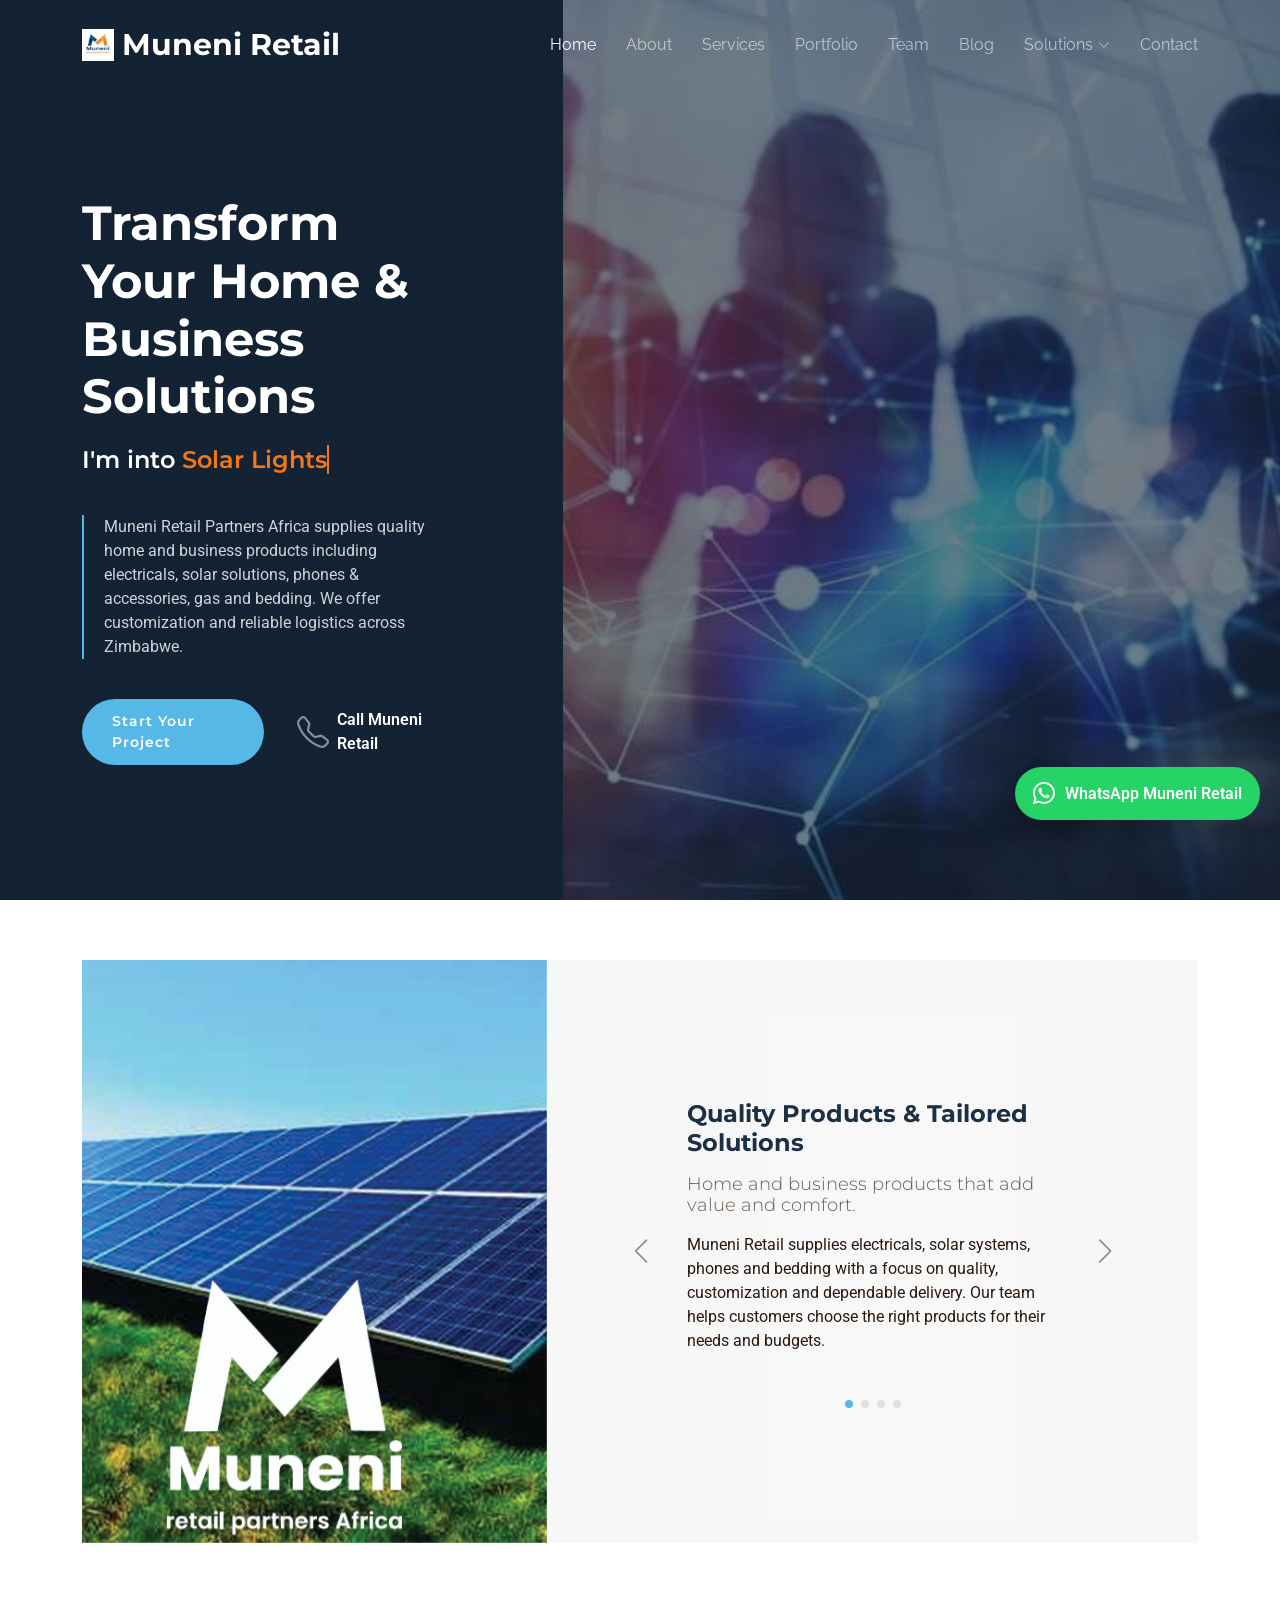
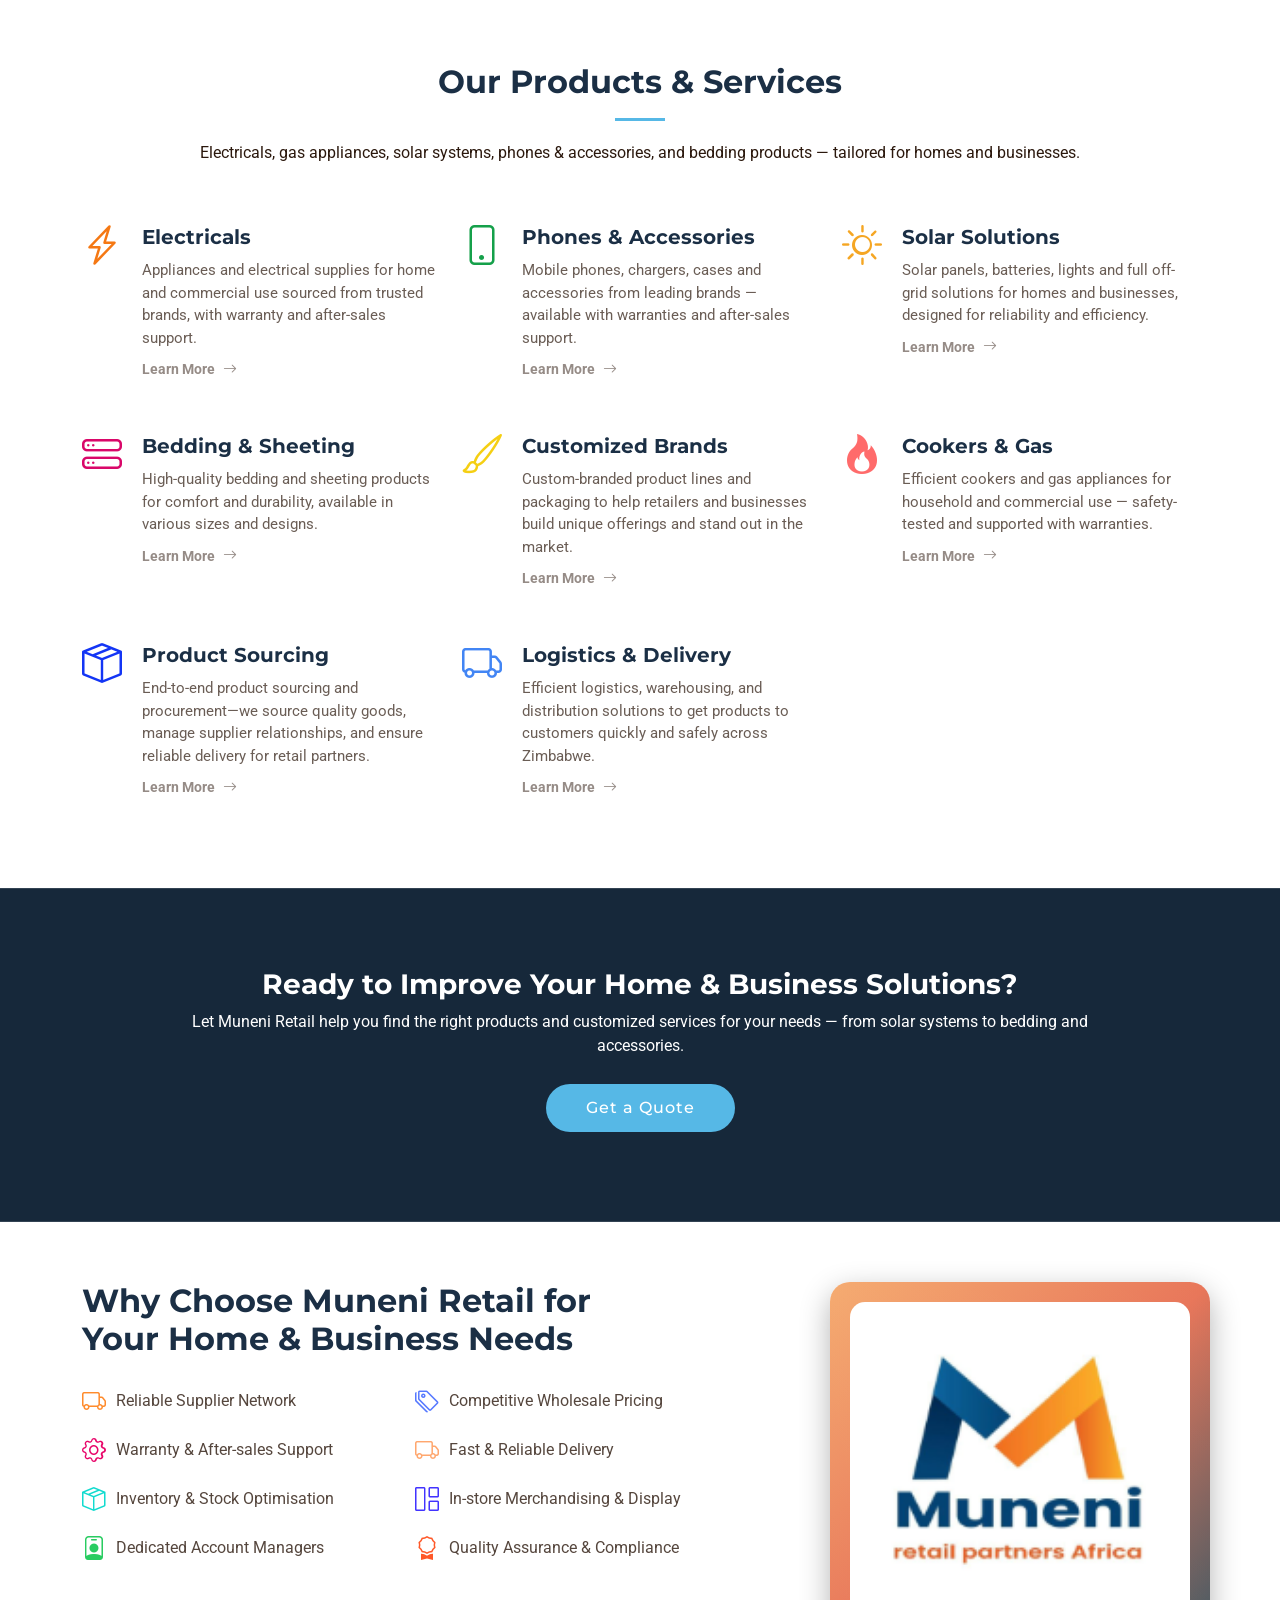
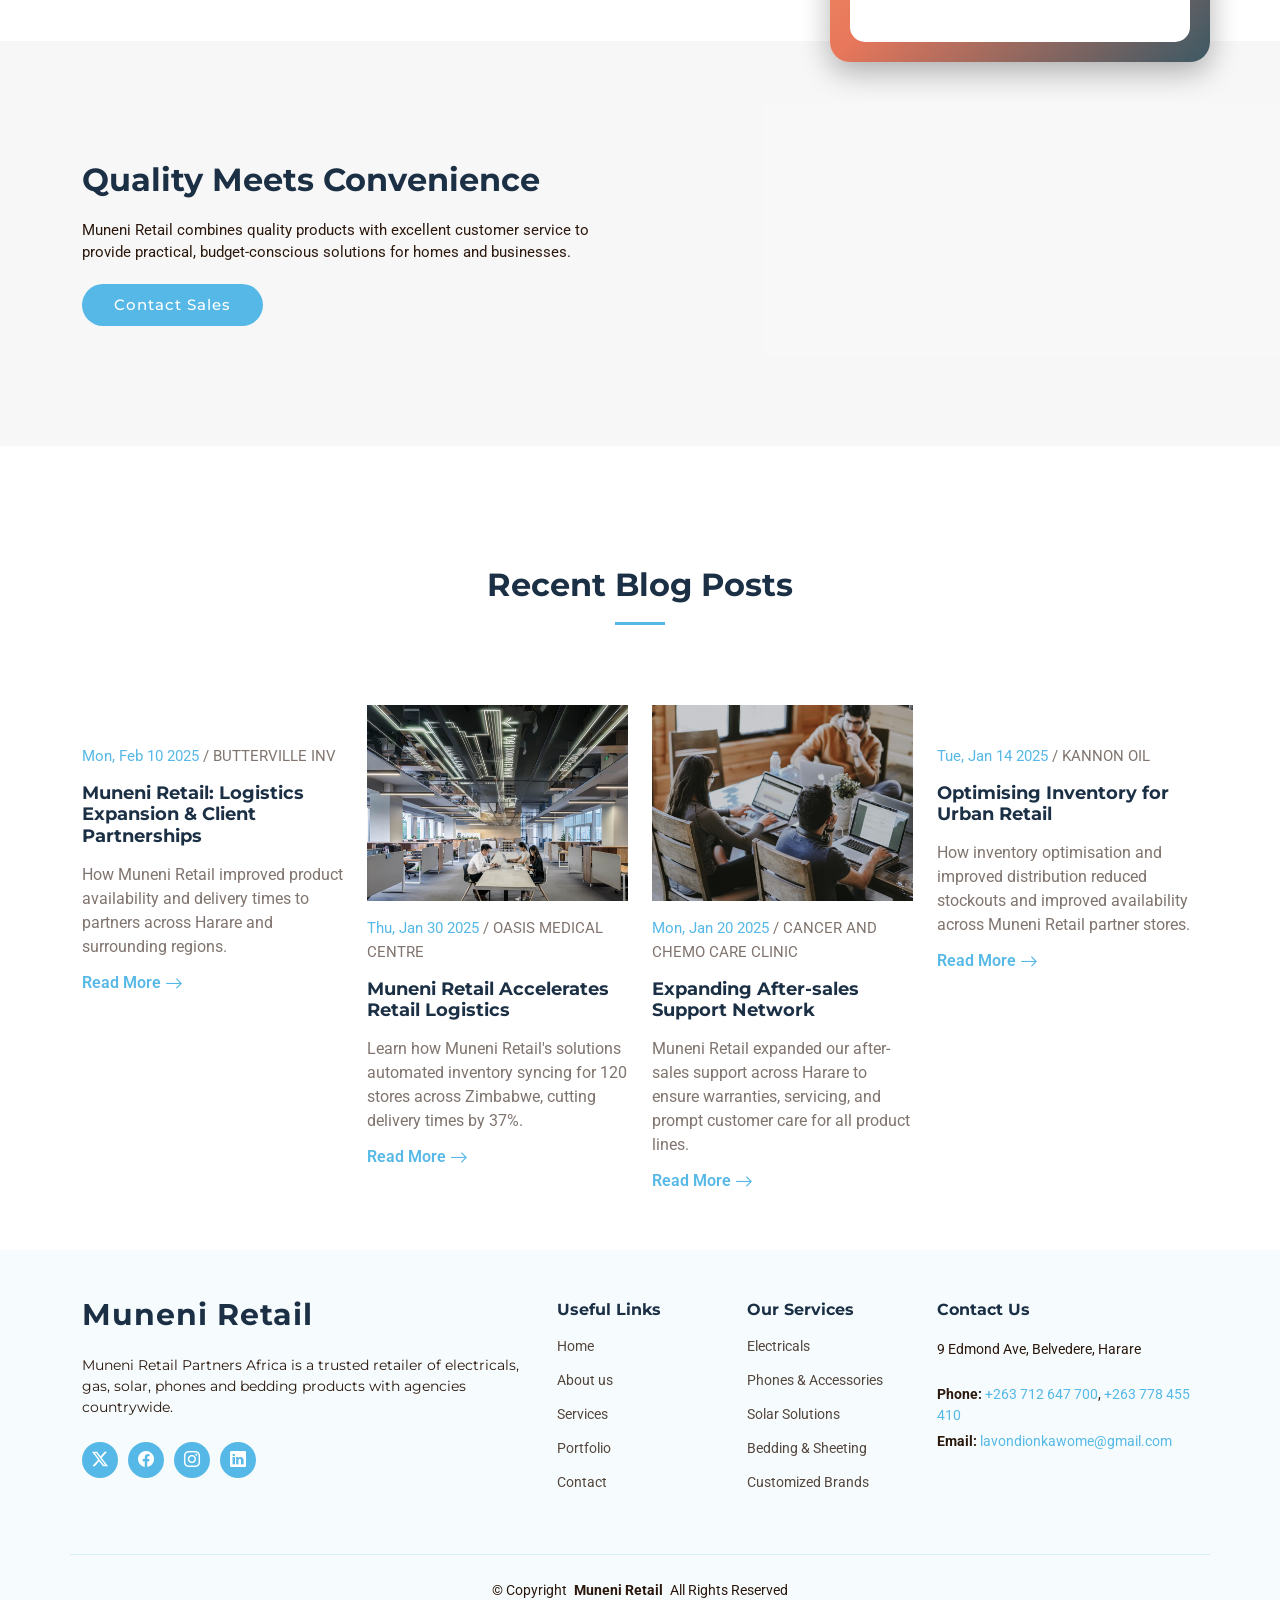
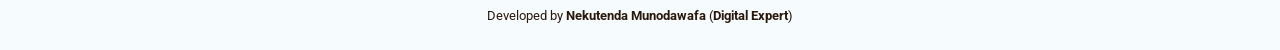
==== index.html @ 9412b85a "add website" ====
<!DOCTYPE html>
<html lang="en">

<head>
  <meta charset="utf-8">
  <meta content="width=device-width, initial-scale=1.0" name="viewport">
  <title>Muneni Retail Partners Africa | Home & Business Solutions</title>
  <meta name="description" content="Muneni Retail Partners Africa supplies electricals, solar, gas, phones and bedding with customization and logistics support across Zimbabwe.">
  <meta name="keywords" content="Muneni Retail, electricals, solar, phones, bedding, retail, Zimbabwe">

  <!-- Favicons (now using Muneni Retail logo) -->
  <link href="assets/img/logo.png" rel="icon">
  <link href="assets/img/logo.png" rel="apple-touch-icon">

  <!-- Fonts -->
  <link href="https://fonts.googleapis.com" rel="preconnect">
  <link href="https://fonts.gstatic.com" rel="preconnect" crossorigin>
  <link href="https://fonts.googleapis.com/css2?family=Roboto:ital,wght@0,100;0,300;0,400;0,500;0,700;0,900;1,100;1,300;1,400;1,500;1,700;1,900&family=Montserrat:ital,wght@0,100;0,200;0,300;0,400;0,500;0,600;0,700;0,800;0,900;1,100;1,200;1,300;1,400;1,500;1,600;1,700;1,800;1,900&family=Raleway:ital,wght@0,100;0,200;0,300;0,400;0,500;0,600;0,700;0,800;0,900;1,100;1,200;1,300;1,400;1,500;1,600;1,700;1,800;1,900&display=swap" rel="stylesheet">

  <!-- Vendor CSS Files -->
  <link href="assets/vendor/bootstrap/css/bootstrap.min.css" rel="stylesheet">
  <link href="assets/vendor/bootstrap-icons/bootstrap-icons.css" rel="stylesheet">
  <link href="assets/vendor/aos/aos.css" rel="stylesheet">
  <link href="assets/vendor/glightbox/css/glightbox.min.css" rel="stylesheet">
  <link href="assets/vendor/swiper/swiper-bundle.min.css" rel="stylesheet">

  <!-- Main CSS File -->
  <link href="assets/css/main.css" rel="stylesheet">

  <!-- Typing Animation CSS -->
  <style>
    .typing-animation {
      margin: 20px 0;
    }
    
    .typing-text {
      font-size: 1.5rem;
      font-weight: 600;
      color: #fff;
      margin-bottom: 0;
    }
    
    .typing {
      color: #f57813;
      border-right: 2px solid #f57813;
      animation: blink 1s infinite;
    }
    
    @keyframes blink {
      0%, 50% { border-color: #f57813; }
      51%, 100% { border-color: transparent; }
    }
    
    /* Responsive Typing Animation */
    @media (max-width: 768px) {
      .typing-text {
        font-size: 1.2rem;
      }
    }
    
    @media (max-width: 576px) {
      .typing-text {
        font-size: 1rem;
      }
      
      .typing-animation {
        margin: 15px 0;
      }
    }
    
    /* Ensure buttons are responsive */
    @media (max-width: 576px) {
      .d-flex .btn-get-started,
      .d-flex .btn-watch-video {
        font-size: 0.9rem;
        padding: 8px 16px;
      }
      
      .d-flex .btn-watch-video span {
        display: none;
      }
    }
    
    /* Responsive service items */
    @media (max-width: 768px) {
      .service-item {
        margin-bottom: 20px;
      }
    }
    
    /* Responsive features section */
    @media (max-width: 768px) {
      .icon-list span {
        font-size: 0.9rem;
      }
    }
    
    /* African Tech Device Styling */
    .phone-wrap {
      position: relative;
      background: linear-gradient(135deg, #f4a261, #e76f51, #264653);
      border-radius: 20px;
      padding: 20px;
      box-shadow: 0 10px 30px rgba(0,0,0,0.3);
      overflow: hidden;
    }
    
    .phone-wrap::before {
      content: '';
      position: absolute;
      top: -50%;
      left: -50%;
      width: 200%;
      height: 200%;
      background: linear-gradient(45deg, transparent, rgba(255,255,255,0.1), transparent);
      animation: shine 3s infinite;
    }
    
    @keyframes shine {
      0% { transform: translateX(-100%) translateY(-100%) rotate(45deg); }
      100% { transform: translateX(100%) translateY(100%) rotate(45deg); }
    }
    
    .phone-wrap img {
      border-radius: 15px;
      position: relative;
      z-index: 2;
    }
  </style>

  <!-- =======================================================
  * Template Name: Muneni Retail Partners Africa
  * Template URL: https://bootstrapmade.com/nova-bootstrap-business-template/
  * Updated: Jan 09 2026
  * Author: Muneni Retail
  * License: https://bootstrapmade.com/license/
  ======================================================== -->
</head>

<body class="index-page">

  <header id="header" class="header d-flex align-items-center fixed-top">
    <div class="container-fluid container-xl position-relative d-flex align-items-center justify-content-between">

      <a href="index.html" class="logo d-flex align-items-center">
        <!-- Logo image -->
        <img src="assets/img/logo.png" alt="Muneni Retail logo" class="logo-img me-2">
        <h1 class="sitename">Muneni Retail</h1>
      </a>

      <nav id="navmenu" class="navmenu" aria-label="Primary navigation">
        <ul>
          <li><a href="index.html" class="active">Home<br></a></li>
          <li><a href="about.html">About</a></li>
          <li><a href="services.html">Services</a></li>
          <li><a href="portfolio.html">Portfolio</a></li>
          <li><a href="team.html">Team</a></li>
          <li><a href="blog.html">Blog</a></li>
          <li class="dropdown"><a href="#"><span>Solutions</span> <i class="bi bi-chevron-down toggle-dropdown"></i></a>
            <ul>
              <li><a href="services.html#electricals">Electricals & Appliances</a></li>
              <li><a href="services.html#solar">Solar Solutions</a></li>
              <li><a href="services.html#phones">Phones & Accessories</a></li>
              <li><a href="services.html#bedding">Bedding & Sheeting</a></li>
              <li><a href="services.html#cookers">Cookers & Gas</a></li>
              <li><a href="services.html#custom-brands">Customized Brands</a></li>
              <li><a href="contact.html">Logistics & Delivery</a></li>
            </ul>
          </li>
          <li><a href="contact.html">Contact</a></li>
        </ul>
        <i class="mobile-nav-toggle d-xl-none bi bi-list"></i>
      </nav>

    </div>
  </header>

  <main class="main">

    <!-- Hero Section -->
    <section id="hero" class="hero section dark-background">

      <img src="assets/img/hero-bg.jpg" alt="" data-aos="fade-in">

      <div class="container">
        <div class="row">
          <div class="col-xl-4">
            <h1 data-aos="fade-up">Transform Your Home & Business Solutions</h1>
            <div class="typing-animation" data-aos="fade-up" data-aos-delay="50">
              <h2 class="typing-text">I'm into <span class="typing"></span></h2>
            </div>
            <blockquote data-aos="fade-up" data-aos-delay="100">
              <p>Muneni Retail Partners Africa supplies quality home and business products including electricals, solar solutions, phones & accessories, gas and bedding. We offer customization and reliable logistics across Zimbabwe.</p>
            </blockquote>
            <div class="d-flex flex-column flex-sm-row gap-2" data-aos="fade-up" data-aos-delay="200">
              <a href="#about" class="btn-get-started">Start Your Project</a>
              <a href="tel:+263712647700" class="btn-watch-video d-flex align-items-center"><i class="bi bi-telephone"></i><span class="d-none d-sm-inline">Call Muneni Retail</span></a>
            </div>
          </div>
        </div>
      </div>

    </section><!-- /Hero Section -->

    <!-- Why Us Section -->
    <section id="why-us" class="why-us section">

      <div class="container">

        <div class="row g-0">

          <div class="col-xl-5 img-bg" data-aos="fade-up" data-aos-delay="100">
            <img src="assets/img/why-us-bg.jpg" alt="">
          </div>

          <div class="col-xl-7 slides position-relative" data-aos="fade-up" data-aos-delay="200">

            <div class="swiper init-swiper">
              <script type="application/json" class="swiper-config">
                {
                  "loop": true,
                  "speed": 600,
                  "autoplay": {
                    "delay": 5000
                  },
                  "slidesPerView": "auto",
                  "centeredSlides": true,
                  "pagination": {
                    "el": ".swiper-pagination",
                    "type": "bullets",
                    "clickable": true
                  },
                  "navigation": {
                    "nextEl": ".swiper-button-next",
                    "prevEl": ".swiper-button-prev"
                  }
                }
              </script>
              <div class="swiper-wrapper">

                <div class="swiper-slide">
                  <div class="item">
                    <h3 class="mb-3">Quality Products & Tailored Solutions</h3>
                    <h4 class="mb-3">Home and business products that add value and comfort.</h4>
                    <p>Muneni Retail supplies electricals, solar systems, phones and bedding with a focus on quality, customization and dependable delivery. Our team helps customers choose the right products for their needs and budgets.</p>
                  </div>
                </div><!-- End slide item -->

                <div class="swiper-slide">
                  <div class="item">
                    <h3 class="mb-3">Excellence in Service</h3>
                    <h4 class="mb-3">Reliable suppliers with proven product quality and service.</h4>
                    <p>Muneni Retail is dedicated to delivering excellent value and responsive customer care. We work with trusted manufacturers and logistics partners to ensure timely delivery and consistent product quality.</p>
                  </div>
                </div><!-- End slide item -->

                <div class="swiper-slide">
                  <div class="item">
                    <h3 class="mb-3">End-to-End Retail Solutions</h3>
                    <h4 class="mb-3">From sourcing to delivery, we manage your retail product needs.</h4>
                    <p>Muneni Retail sources quality products, coordinates supplier logistics, and ensures timely delivery—helping businesses and homeowners get the right products when they need them.</p>
                  </div>
                </div><!-- End slide item -->

                <div class="swiper-slide">
                  <div class="item">
                    <h3 class="mb-3">Experienced Team & Reliable Operations</h3>
                    <h4 class="mb-3">Trusted supplier relationships and dependable logistics for consistent stock availability.</h4>
                    <p>Our operations team manages supplier coordination, warehousing, and last-mile delivery so partners have steady stock and customers get timely service.</p>
                  </div>
                </div><!-- End slide item -->

              </div>
              <div class="swiper-pagination"></div>
            </div>

            <div class="swiper-button-prev"></div>
            <div class="swiper-button-next"></div>
          </div>

        </div>

      </div>

    </section><!-- /Why Us Section -->

    <!-- Services Section -->
    <section id="services" class="services section">

      <!-- Section Title -->
      <div class="container section-title" data-aos="fade-up">
        <h2>Our Products & Services</h2>
        <p>Electricals, gas appliances, solar systems, phones & accessories, and bedding products — tailored for homes and businesses.</p>
      </div><!-- End Section Title -->

      <div class="container">

        <div class="row gy-4">

          <div class="col-lg-4 col-md-6 service-item d-flex" data-aos="fade-up" data-aos-delay="100">
            <div class="icon flex-shrink-0"><i class="bi bi-lightning-charge" style="color: #f57813;"></i></div>
            <div>
              <h4 class="title">Electricals</h4>
              <p class="description">Appliances and electrical supplies for home and commercial use sourced from trusted brands, with warranty and after-sales support.</p>
              <a href="services.html#electricals" class="readmore stretched-link"><span>Learn More</span><i class="bi bi-arrow-right"></i></a>
            </div>
          </div>
          <!-- End Service Item -->

          <div class="col-lg-4 col-md-6 service-item d-flex" data-aos="fade-up" data-aos-delay="200">
            <div class="icon flex-shrink-0"><i class="bi bi-phone" style="color: #15a04a;"></i></div>
            <div>
              <h4 class="title">Phones & Accessories</h4>
              <p class="description">Mobile phones, chargers, cases and accessories from leading brands — available with warranties and after-sales support.</p>
              <a href="services.html#phones" class="readmore stretched-link"><span>Learn More</span><i class="bi bi-arrow-right"></i></a>
            </div>
          </div><!-- End Service Item -->

          <div class="col-lg-4 col-md-6 service-item d-flex" data-aos="fade-up" data-aos-delay="300">
            <div class="icon flex-shrink-0"><i class="bi bi-sun" style="color: #f5a623;"></i></div>
            <div>
              <h4 class="title">Solar Solutions</h4>
              <p class="description">Solar panels, batteries, lights and full off-grid solutions for homes and businesses, designed for reliability and efficiency.</p>
              <a href="services.html#solar" class="readmore stretched-link"><span>Learn More</span><i class="bi bi-arrow-right"></i></a>
            </div>
          </div><!-- End Service Item -->

          <div class="col-lg-4 col-md-6 service-item d-flex" data-aos="fade-up" data-aos-delay="400">
            <div class="icon flex-shrink-0"><i class="bi bi-hdd-stack" style="color: #d90769;"></i></div>
            <div>
              <h4 class="title">Bedding & Sheeting</h4>
              <p class="description">High-quality bedding and sheeting products for comfort and durability, available in various sizes and designs.</p>
              <a href="services.html#bedding" class="readmore stretched-link"><span>Learn More</span><i class="bi bi-arrow-right"></i></a>
            </div>
          </div><!-- End Service Item -->

          <div class="col-lg-4 col-md-6 service-item d-flex" data-aos="fade-up" data-aos-delay="500">
            <div class="icon flex-shrink-0"><i class="bi bi-brush" style="color: #f5cf13;"></i></div>
            <div>
              <h4 class="title">Customized Brands</h4>
              <p class="description">Custom-branded product lines and packaging to help retailers and businesses build unique offerings and stand out in the market.</p>
              <a href="services.html#custom-brands" class="readmore stretched-link"><span>Learn More</span><i class="bi bi-arrow-right"></i></a>
            </div>
          </div><!-- End Service Item -->

          <div class="col-lg-4 col-md-6 service-item d-flex" data-aos="fade-up" data-aos-delay="600">
            <div class="icon flex-shrink-0"><i class="bi bi-fire" style="color: #ff6b6b;"></i></div>
            <div>
              <h4 class="title">Cookers & Gas</h4>
              <p class="description">Efficient cookers and gas appliances for household and commercial use — safety-tested and supported with warranties.</p>
              <a href="services.html#cookers" class="readmore stretched-link"><span>Learn More</span><i class="bi bi-arrow-right"></i></a>
            </div>
          </div><!-- End Service Item -->

          <div class="col-lg-4 col-md-6 service-item d-flex" data-aos="fade-up" data-aos-delay="700">
            <div class="icon flex-shrink-0"><i class="bi bi-box-seam" style="color: #1335f5;"></i></div>
            <div>
              <h4 class="title">Product Sourcing</h4>
              <p class="description">End-to-end product sourcing and procurement—we source quality goods, manage supplier relationships, and ensure reliable delivery for retail partners.</p>
              <a href="services.html#product-sourcing" class="readmore stretched-link"><span>Learn More</span><i class="bi bi-arrow-right"></i></a>
            </div>
          </div><!-- End Service Item -->

          <div class="col-lg-4 col-md-6 service-item d-flex" data-aos="fade-up" data-aos-delay="800">
            <div class="icon flex-shrink-0"><i class="bi bi-truck" style="color: #4285f4;"></i></div>
            <div>
              <h4 class="title">Logistics & Delivery</h4>
              <p class="description">Efficient logistics, warehousing, and distribution solutions to get products to customers quickly and safely across Zimbabwe.</p>
              <a href="services.html#logistics" class="readmore stretched-link"><span>Learn More</span><i class="bi bi-arrow-right"></i></a>
            </div>
          </div><!-- End Service Item -->

        </div>

      </div>

    </section><!-- /Services Section -->

    <!-- Call To Action Section -->
    <section id="call-to-action" class="call-to-action section dark-background">

      <img src="assets/img/cta-bg.jpg" alt="">

      <div class="container">
        <div class="row justify-content-center" data-aos="zoom-in" data-aos-delay="100">
          <div class="col-xl-10">
            <div class="text-center">
              <h3>Ready to Improve Your Home & Business Solutions?</h3>
              <p>Let Muneni Retail help you find the right products and customized services for your needs — from solar systems to bedding and accessories.</p>
              <a class="cta-btn" href="contact.html">Get a Quote</a>
            </div>
          </div>
        </div>
      </div>

    </section><!-- /Call To Action Section -->

    <!-- Features Section -->
    <section id="features" class="features section">

      <div class="container">
        <div class="row">
          <div class="col-lg-7" data-aos="fade-up" data-aos-delay="100">
            <h3 class="mb-0">Why Choose Muneni Retail for</h3>
            <h3>Your Home & Business Needs</h3>

            <div class="row gy-4">

              <div class="col-md-6">
                <div class="icon-list d-flex">
                  <i class="bi bi-truck" style="color: #ff8b2c;"></i>
                  <span>Reliable Supplier Network</span>
                </div>
              </div><!-- End Icon List Item-->

              <div class="col-md-6">
                <div class="icon-list d-flex">
                  <i class="bi bi-tags" style="color: #5578ff;"></i>
                  <span>Competitive Wholesale Pricing</span>
                </div>
              </div><!-- End Icon List Item-->

              <div class="col-md-6">
                <div class="icon-list d-flex">
                  <i class="bi bi-gear" style="color: #e80368;"></i>
                  <span>Warranty & After‑sales Support</span>
                </div>
              </div><!-- End Icon List Item-->

              <div class="col-md-6">
                <div class="icon-list d-flex">
                  <i class="bi bi-truck" style="color: #ffa76e;"></i>
                  <span>Fast & Reliable Delivery</span>
                </div>
              </div><!-- End Icon List Item-->

              <div class="col-md-6">
                <div class="icon-list d-flex">
                  <i class="bi bi-box-seam" style="color: #11dbcf;"></i>
                  <span>Inventory & Stock Optimisation</span>
                </div>
              </div><!-- End Icon List Item-->

              <div class="col-md-6">
                <div class="icon-list d-flex">
                  <i class="bi bi-grid-1x2" style="color: #4233ff;"></i>
                  <span>In‑store Merchandising & Display</span>
                </div>
              </div><!-- End Icon List Item-->

              <div class="col-md-6">
                <div class="icon-list d-flex">
                  <i class="bi bi-person-badge" style="color: #29cc61;"></i>
                  <span>Dedicated Account Managers</span>
                </div>
              </div><!-- End Icon List Item-->

              <div class="col-md-6">
                <div class="icon-list d-flex">
                  <i class="bi bi-award" style="color: #ff5828;"></i>
                  <span>Quality Assurance & Compliance</span>
                </div>
              </div><!-- End Icon List Item-->
            </div>
          </div>
          <div class="col-lg-5 position-relative" data-aos="zoom-out" data-aos-delay="200">
            <div class="phone-wrap">
              <img src="assets/img/web-dev.jpg" alt="African technology innovation showcase" class="img-fluid">
            </div>
          </div>
        </div>

      </div>

      <div class="details">
        <div class="container">
          <div class="row">
            <div class="col-md-6" data-aos="fade-up" data-aos-delay="300">
              <h4>Quality Meets Convenience</h4>
              <p>Muneni Retail combines quality products with excellent customer service to provide practical, budget-conscious solutions for homes and businesses.</p>
              <a href="contact.html" class="btn-get-started">Contact Sales</a>
            </div>
          </div>
        </div>
      </div>

    </section><!-- /Features Section -->

    <!-- Recent Posts Section -->
    <section id="recent-posts" class="recent-posts section">

      <!-- Section Title -->
      <div class="container section-title" data-aos="fade-up">
        <h2>Recent Blog Posts</h2>

      </div><!-- End Section Title -->

      <div class="container">

        <div class="row gy-5">

          <div class="col-xl-3 col-md-6" data-aos="fade-up" data-aos-delay="200">
            <div class="post-box">
              <div class="post-img"><img src="assets/img/blog/blog-1.jpg" class="img-fluid" alt=""></div>
              <div class="meta">
                <span class="post-date">Mon, Feb 10 2025</span>
                <span class="post-author"> / BUTTERVILLE INV</span>
              </div>
              <h3 class="post-title">Muneni Retail: Logistics Expansion & Client Partnerships</h3>
              <p>How Muneni Retail improved product availability and delivery times to partners across Harare and surrounding regions.</p>
              <a href="blog-details.html" class="readmore stretched-link"><span>Read More</span><i class="bi bi-arrow-right"></i></a>
            </div>
          </div>

          <div class="col-xl-3 col-md-6" data-aos="fade-up" data-aos-delay="300">
            <div class="post-box">
              <div class="post-img"><img src="assets/img/blog/blog-2.jpg" class="img-fluid" alt=""></div>
              <div class="meta">
                <span class="post-date">Thu, Jan 30 2025</span>
                <span class="post-author"> / OASIS MEDICAL CENTRE</span>
              </div>
              <h3 class="post-title">Muneni Retail Accelerates Retail Logistics</h3>
              <p>Learn how Muneni Retail's solutions automated inventory syncing for 120 stores across Zimbabwe, cutting delivery times by 37%.</p>
              <a href="blog-details.html" class="readmore stretched-link"><span>Read More</span><i class="bi bi-arrow-right"></i></a>
            </div>
          </div>

          <div class="col-xl-3 col-md-6" data-aos="fade-up" data-aos-delay="400">
            <div class="post-box">
              <div class="post-img"><img src="assets/img/blog/blog-3.jpg" class="img-fluid" alt=""></div>
              <div class="meta">
                <span class="post-date">Mon, Jan 20 2025</span>
                <span class="post-author"> / CANCER AND CHEMO CARE CLINIC</span>
              </div>
              <h3 class="post-title">Expanding After‑sales Support Network</h3>
              <p>Muneni Retail expanded our after-sales support across Harare to ensure warranties, servicing, and prompt customer care for all product lines.</p>
              <a href="blog-details.html" class="readmore stretched-link"><span>Read More</span><i class="bi bi-arrow-right"></i></a>
            </div>
          </div>

          <div class="col-xl-3 col-md-6" data-aos="fade-up" data-aos-delay="500">
            <div class="post-box">
              <div class="post-img"><img src="assets/img/blog/blog-4.jpg" class="img-fluid" alt=""></div>
              <div class="meta">
                <span class="post-date">Tue, Jan 14 2025</span>
                <span class="post-author"> / KANNON OIL</span>
              </div>
              <h3 class="post-title">Optimising Inventory for Urban Retail</h3>
              <p>How inventory optimisation and improved distribution reduced stockouts and improved availability across Muneni Retail partner stores.</p>
              <a href="blog-details.html" class="readmore stretched-link"><span>Read More</span><i class="bi bi-arrow-right"></i></a>
            </div>
          </div>

        </div>

      </div>

    </section><!-- /Recent Posts Section -->

  </main>

  <footer id="footer" class="footer light-background">

    <div class="footer-top">
      <div class="container">
        <div class="row gy-4">
          <div class="col-lg-5 col-md-12 footer-about">
            <a href="index.html" class="logo d-flex align-items-center">
              <span class="sitename">Muneni Retail</span>
            </a>
            <p>Muneni Retail Partners Africa is a trusted retailer of electricals, gas, solar, phones and bedding products with agencies countrywide.</p>
            <div class="social-links d-flex mt-4">
              <a href=""><i class="bi bi-twitter-x"></i></a>
              <a href=""><i class="bi bi-facebook"></i></a>
              <a href=""><i class="bi bi-instagram"></i></a>
              <a href=""><i class="bi bi-linkedin"></i></a>
            </div>
          </div>

          <div class="col-lg-2 col-6 footer-links">
            <h4>Useful Links</h4>
            <ul>
              <li><a href="index.html">Home</a></li>
              <li><a href="about.html">About us</a></li>
              <li><a href="services.html">Services</a></li>
              <li><a href="portfolio.html">Portfolio</a></li>
              <li><a href="contact.html">Contact</a></li>
            </ul>
          </div>

          <div class="col-lg-2 col-6 footer-links">
            <h4>Our Services</h4>
            <ul>
              <li><a href="services.html#electricals">Electricals</a></li>
              <li><a href="services.html#phones">Phones & Accessories</a></li>
              <li><a href="services.html#solar">Solar Solutions</a></li>
              <li><a href="services.html#bedding">Bedding & Sheeting</a></li>
              <li><a href="services.html#custom-brands">Customized Brands</a></li>
            </ul>
          </div>

          <div class="col-lg-3 col-md-12 footer-contact text-center text-md-start">
            <h4>Contact Us</h4>
            <p>9 Edmond Ave, Belvedere, Harare</p>
            <p class="mt-4"><strong>Phone:</strong> <span><a href="tel:+263712647700">+263 712 647 700</a>, <a href="tel:+263778455410">+263 778 455 410</a></span></p>
            <p><strong>Email:</strong> <span><a href="mailto:lavondionkawome@gmail.com">lavondionkawome@gmail.com</a></span></p>
          </div>

        </div>
      </div>
    </div>

    <div class="container copyright text-center">
      <p>© <span>Copyright</span> <strong class="px-1 sitename">Muneni Retail</strong> <span>All Rights Reserved</span></p>
      <div class="credits">
        <!-- All the links in the footer should remain intact. -->
        <!-- You can delete the links only if you've purchased the pro version. -->
        <!-- Licensing information: https://bootstrapmade.com/license/ -->
        <!-- Purchase the pro version with working PHP/AJAX contact form: [buy-url] -->
        Developed by <strong>Nekutenda Munodawafa</strong> (<strong>Digital Expert</strong>)
      </div>
    </div>

  </footer>

  <!-- Scroll Top -->
  <a href="#" id="scroll-top" class="scroll-top d-flex align-items-center justify-content-center"><i class="bi bi-arrow-up-short"></i></a>

  <!-- Preloader -->
  <div id="preloader"></div>

  <!-- Vendor JS Files -->
  <script src="assets/vendor/bootstrap/js/bootstrap.bundle.min.js"></script>
  <script src="assets/vendor/aos/aos.js"></script>
  <script src="assets/vendor/glightbox/js/glightbox.min.js"></script>
  <script src="assets/vendor/swiper/swiper-bundle.min.js"></script>
  <script src="assets/vendor/imagesloaded/imagesloaded.pkgd.min.js"></script>
  <script src="assets/vendor/isotope-layout/isotope.pkgd.min.js"></script>

  <!-- Main JS File -->
  <script src="assets/js/main.js"></script>

  <!-- Typing Animation Script -->
  <script>
    document.addEventListener('DOMContentLoaded', function() {
      const typingElement = document.querySelector('.typing');
      const texts = [
        'Solar Lights',
        'Customized Brands',
        'Electricals & Appliances',
        'Phones & Accessories',
        'Bedding & Sheeting',
        'Cookers & Gas',
        'Logistics & Delivery',
        'Product Sourcing',
        'Customer Support',
        'Retail Partnerships',
        'Merchandising & Display'
      ];
      
      let textIndex = 0;
      let charIndex = 0;
      let isDeleting = false;
      
      function typeText() {
        const currentText = texts[textIndex];
        
        if (isDeleting) {
          typingElement.textContent = currentText.substring(0, charIndex - 1);
          charIndex--;
        } else {
          typingElement.textContent = currentText.substring(0, charIndex + 1);
          charIndex++;
        }
        
        let typeSpeed = isDeleting ? 50 : 100;
        
        if (!isDeleting && charIndex === currentText.length) {
          typeSpeed = 2000; // Pause at end
          isDeleting = true;
        } else if (isDeleting && charIndex === 0) {
          isDeleting = false;
          textIndex = (textIndex + 1) % texts.length;
          typeSpeed = 500; // Pause before next text
        }
        
        setTimeout(typeText, typeSpeed);
      }
      
      typeText();
    });
  </script>

</body>

</html>
---- assets/css/main.css ----
/**
* Template Name: Nova
* Template URL: https://bootstrapmade.com/nova-bootstrap-business-template/
 * Updated: Aug 07 2025 with Bootstrap v5.3.3
* Author: BootstrapMade.com
* License: https://bootstrapmade.com/license/
*/

/*--------------------------------------------------------------
# Font & Color Variables
# Help: https://bootstrapmade.com/color-system/
--------------------------------------------------------------*/
/* Fonts */
:root {
  --default-font: "Roboto",  system-ui, -apple-system, "Segoe UI", Roboto, "Helvetica Neue", Arial, "Noto Sans", "Liberation Sans", sans-serif, "Apple Color Emoji", "Segoe UI Emoji", "Segoe UI Symbol", "Noto Color Emoji";
  --heading-font: "Montserrat",  sans-serif;
  --nav-font: "Raleway",  sans-serif;
}

/* Global Colors - The following color variables are used throughout the website. Updating them here will change the color scheme of the entire website */
:root { 
  --background-color: #ffffff; /* Background color for the entire website, including individual sections */
  --default-color: #2b180d; /* Default color used for the majority of the text content across the entire website */
  --heading-color: #1b2f45; /* Color for headings, subheadings and title throughout the website */
  --accent-color: #56b8e6; /* Accent color that represents your brand on the website. It's used for buttons, links, and other elements that need to stand out */
  --surface-color: #ffffff; /* The surface color is used as a background of boxed elements within sections, such as cards, icon boxes, or other elements that require a visual separation from the global background. */
  --contrast-color: #ffffff; /* Contrast color for text, ensuring readability against backgrounds of accent, heading, or default colors. */
}

/* Nav Menu Colors - The following color variables are used specifically for the navigation menu. They are separate from the global colors to allow for more customization options */
:root {
  --nav-color: rgba(255, 255, 255, 0.6);  /* The default color of the main navmenu links */
  --nav-hover-color: #ffffff; /* Applied to main navmenu links when they are hovered over or active */
  --nav-mobile-background-color: #ffffff; /* Used as the background color for mobile navigation menu */
  --nav-dropdown-background-color: #ffffff; /* Used as the background color for dropdown items that appear when hovering over primary navigation items */
  --nav-dropdown-color: #212529; /* Used for navigation links of the dropdown items in the navigation menu. */
  --nav-dropdown-hover-color: #56b8e6; /* Similar to --nav-hover-color, this color is applied to dropdown navigation links when they are hovered over. */
}

/* Color Presets - These classes override global colors when applied to any section or element, providing reuse of the sam color scheme. */

.light-background {
  --background-color: #f6fcfe;
  --surface-color: #ffffff;
}

.dark-background {
  --background-color: #17283b;
  --default-color: #ffffff;
  --heading-color: #ffffff;
  --surface-color: #254160;
  --contrast-color: #ffffff;
}

/* Smooth scroll */
:root {
  scroll-behavior: smooth;
}

/*--------------------------------------------------------------
# General Styling & Shared Classes
--------------------------------------------------------------*/
body {
  color: var(--default-color);
  background-color: var(--background-color);
  font-family: var(--default-font);
}

a {
  color: var(--accent-color);
  text-decoration: none;
  transition: 0.3s;
}

a:hover {
  color: color-mix(in srgb, var(--accent-color), transparent 25%);
  text-decoration: none;
}

h1,
h2,
h3,
h4,
h5,
h6 {
  color: var(--heading-color);
  font-family: var(--heading-font);
}

/* PHP Email Form Messages
------------------------------*/
.php-email-form .error-message {
  display: none;
  background: #df1529;
  color: #ffffff;
  text-align: left;
  padding: 15px;
  margin-bottom: 24px;
  font-weight: 600;
}

.php-email-form .sent-message {
  display: none;
  color: #ffffff;
  background: #059652;
  text-align: center;
  padding: 15px;
  margin-bottom: 24px;
  font-weight: 600;
}

.php-email-form .loading {
  display: none;
  background: var(--surface-color);
  text-align: center;
  padding: 15px;
  margin-bottom: 24px;
}

.php-email-form .loading:before {
  content: "";
  display: inline-block;
  border-radius: 50%;
  width: 24px;
  height: 24px;
  margin: 0 10px -6px 0;
  border: 3px solid var(--accent-color);
  border-top-color: var(--surface-color);
  animation: php-email-form-loading 1s linear infinite;
}

@keyframes php-email-form-loading {
  0% {
    transform: rotate(0deg);
  }

  100% {
    transform: rotate(360deg);
  }
}

/*--------------------------------------------------------------
# Global Header
--------------------------------------------------------------*/
.header {
  --background-color: rgba(255, 255, 255, 0);
  --heading-color: #ffffff;
  color: var(--default-color);
  background-color: var(--background-color);
  padding: 15px 0;
  transition: all 0.5s;
  z-index: 997;
}

.header .logo {
  line-height: 1;
}

.header .logo img {
  max-height: 32px;
  margin-right: 8px;
}

.header .logo h1 {
  font-size: 30px;
  margin: 0;
  font-weight: 700;
  color: var(--heading-color);
}

.scrolled .header {
  box-shadow: 0px 0 18px rgba(0, 0, 0, 0.1);
}

/* Global Header on Scroll
------------------------------*/
.scrolled .header {
  --background-color: rgba(23, 40, 59, 0.9);
}

/*--------------------------------------------------------------
# Navigation Menu
--------------------------------------------------------------*/
/* Navmenu - Desktop */
@media (min-width: 1200px) {
  .navmenu {
    padding: 0;
  }

  .navmenu ul {
    margin: 0;
    padding: 0;
    display: flex;
    list-style: none;
    align-items: center;
  }

  .navmenu li {
    position: relative;
  }

  .navmenu a,
  .navmenu a:focus {
    color: var(--nav-color);
    padding: 18px 15px;
    font-size: 16px;
    font-family: var(--nav-font);
    font-weight: 400;
    display: flex;
    align-items: center;
    justify-content: space-between;
    white-space: nowrap;
    transition: 0.3s;
  }

  .navmenu a i,
  .navmenu a:focus i {
    font-size: 12px;
    line-height: 0;
    margin-left: 5px;
    transition: 0.3s;
  }

  .navmenu li:last-child a {
    padding-right: 0;
  }

  .navmenu li:hover>a,
  .navmenu .active,
  .navmenu .active:focus {
    color: var(--nav-hover-color);
  }

  .navmenu .dropdown ul {
    margin: 0;
    padding: 10px 0;
    background: var(--nav-dropdown-background-color);
    display: block;
    position: absolute;
    visibility: hidden;
    left: 14px;
    top: 130%;
    opacity: 0;
    transition: 0.3s;
    border-radius: 0;
    z-index: 99;
    box-shadow: 0px 0px 30px rgba(0, 0, 0, 0.1);
  }

  .navmenu .dropdown ul li {
    min-width: 200px;
  }

  .navmenu .dropdown ul a {
    padding: 10px 20px;
    font-size: 15px;
    text-transform: none;
    color: var(--nav-dropdown-color);
  }

  .navmenu .dropdown ul a i {
    font-size: 12px;
  }

  .navmenu .dropdown ul a:hover,
  .navmenu .dropdown ul .active:hover,
  .navmenu .dropdown ul li:hover>a {
    color: var(--nav-dropdown-hover-color);
  }

  .navmenu .dropdown:hover>ul {
    opacity: 1;
    top: 100%;
    visibility: visible;
  }

  .navmenu .dropdown .dropdown ul {
    top: 0;
    left: -90%;
    visibility: hidden;
  }

  .navmenu .dropdown .dropdown:hover>ul {
    opacity: 1;
    top: 0;
    left: -100%;
    visibility: visible;
  }
}

/* Navmenu - Mobile */
@media (max-width: 1199px) {
  .mobile-nav-toggle {
    color: var(--nav-color);
    font-size: 28px;
    line-height: 0;
    margin-right: 10px;
    cursor: pointer;
    transition: color 0.3s;
  }

  .navmenu {
    padding: 0;
    z-index: 9997;
  }

  .navmenu ul {
    display: none;
    list-style: none;
    position: absolute;
    inset: 60px 20px 20px 20px;
    padding: 10px 0;
    margin: 0;
    border-radius: 6px;
    background-color: var(--nav-mobile-background-color);
    overflow-y: auto;
    transition: 0.3s;
    z-index: 9998;
    box-shadow: 0px 0px 30px rgba(0, 0, 0, 0.1);
  }

  .navmenu a,
  .navmenu a:focus {
    color: var(--nav-dropdown-color);
    padding: 10px 20px;
    font-family: var(--nav-font);
    font-size: 17px;
    font-weight: 500;
    display: flex;
    align-items: center;
    justify-content: space-between;
    white-space: nowrap;
    transition: 0.3s;
  }

  .navmenu a i,
  .navmenu a:focus i {
    font-size: 12px;
    line-height: 0;
    margin-left: 5px;
    width: 30px;
    height: 30px;
    display: flex;
    align-items: center;
    justify-content: center;
    border-radius: 50%;
    transition: 0.3s;
    background-color: color-mix(in srgb, var(--accent-color), transparent 90%);
  }

  .navmenu a i:hover,
  .navmenu a:focus i:hover {
    background-color: var(--accent-color);
    color: var(--contrast-color);
  }

  .navmenu a:hover,
  .navmenu .active,
  .navmenu .active:focus {
    color: var(--nav-dropdown-hover-color);
  }

  .navmenu .active i,
  .navmenu .active:focus i {
    background-color: var(--accent-color);
    color: var(--contrast-color);
    transform: rotate(180deg);
  }

  .navmenu .dropdown ul {
    position: static;
    display: none;
    z-index: 99;
    padding: 10px 0;
    margin: 10px 20px;
    background-color: var(--nav-dropdown-background-color);
    border: 1px solid color-mix(in srgb, var(--default-color), transparent 90%);
    box-shadow: none;
    transition: all 0.5s ease-in-out;
  }

  .navmenu .dropdown ul ul {
    background-color: rgba(33, 37, 41, 0.1);
  }

  .navmenu .dropdown>.dropdown-active {
    display: block;
    background-color: rgba(33, 37, 41, 0.03);
  }

  .mobile-nav-active {
    overflow: hidden;
  }

  .mobile-nav-active .mobile-nav-toggle {
    color: #fff;
    position: absolute;
    font-size: 32px;
    top: 15px;
    right: 15px;
    margin-right: 0;
    z-index: 9999;
  }

  .mobile-nav-active .navmenu {
    position: fixed;
    overflow: hidden;
    inset: 0;
    background: rgba(33, 37, 41, 0.8);
    transition: 0.3s;
  }

  .mobile-nav-active .navmenu>ul {
    display: block;
  }
}

/*--------------------------------------------------------------
# Global Footer
--------------------------------------------------------------*/
.footer {
  color: var(--default-color);
  background-color: var(--background-color);
  font-size: 14px;
  position: relative;
}

.footer .footer-top {
  padding-top: 50px;
}

.footer .footer-about .logo {
  line-height: 1;
  margin-bottom: 25px;
}

.footer .footer-about .logo img {
  max-height: 40px;
  margin-right: 6px;
}

.footer .footer-about .logo span {
  color: var(--heading-color);
  font-size: 30px;
  font-weight: 700;
  letter-spacing: 1px;
  font-family: var(--heading-font);
}

.footer .footer-about p {
  font-size: 14px;
  font-family: var(--heading-font);
}

.footer .social-links a {
  color: var(--contrast-color);
  background-color: var(--accent-color);
  display: flex;
  align-items: center;
  justify-content: center;
  width: 36px;
  height: 36px;
  border-radius: 50%;
  font-size: 16px;
  margin-right: 10px;
  transition: 0.3s;
}

.footer .social-links a:hover {
  color: var(--contrast-color);
  background-color: color-mix(in srgb, var(--accent-color) 90%, black 15%);
}

.footer h4 {
  font-size: 16px;
  font-weight: bold;
  position: relative;
  padding-bottom: 12px;
}

.footer .footer-links {
  margin-bottom: 30px;
}

.footer .footer-links ul {
  list-style: none;
  padding: 0;
  margin: 0;
}

.footer .footer-links ul i {
  padding-right: 2px;
  font-size: 12px;
  line-height: 0;
}

.footer .footer-links ul li {
  padding: 10px 0;
  display: flex;
  align-items: center;
}

.footer .footer-links ul li:first-child {
  padding-top: 0;
}

.footer .footer-links ul a {
  color: color-mix(in srgb, var(--default-color), transparent 20%);
  display: inline-block;
  line-height: 1;
}

.footer .footer-links ul a:hover {
  color: var(--accent-color);
}

.footer .footer-contact p {
  margin-bottom: 5px;
}

.footer .copyright {
  border-top: 1px solid color-mix(in srgb, var(--accent-color), transparent 80%);
  margin-top: 25px;
  padding-top: 25px;
  padding-bottom: 25px;
}

.footer .copyright p {
  margin-bottom: 0;
}

.footer .credits {
  margin-top: 5px;
  font-size: 13px;
}

/*--------------------------------------------------------------
# Preloader
--------------------------------------------------------------*/
#preloader {
  position: fixed;
  inset: 0;
  z-index: 9999;
  overflow: hidden;
  background-color: var(--background-color);
  transition: all 0.6s ease-out;
}

#preloader:before {
  content: "";
  position: fixed;
  top: calc(50% - 30px);
  left: calc(50% - 30px);
  border: 6px solid var(--accent-color);
  border-top-color: color-mix(in srgb, var(--accent-color), transparent 90%);
  border-radius: 50%;
  width: 60px;
  height: 60px;
  animation: animate-preloader 1s linear infinite;
}

@keyframes animate-preloader {
  0% {
    transform: rotate(0deg);
  }

  100% {
    transform: rotate(360deg);
  }
}

/*--------------------------------------------------------------
# Scroll Top Button
--------------------------------------------------------------*/
.scroll-top {
  position: fixed;
  visibility: hidden;
  opacity: 0;
  right: 15px;
  bottom: 15px;
  z-index: 99999;
  background-color: var(--accent-color);
  width: 40px;
  height: 40px;
  border-radius: 4px;
  transition: all 0.4s;
}

.scroll-top i {
  font-size: 24px;
  color: var(--contrast-color);
  line-height: 0;
}

.scroll-top:hover {
  background-color: color-mix(in srgb, var(--accent-color), transparent 20%);
  color: var(--contrast-color);
}

.scroll-top.active {
  visibility: visible;
  opacity: 1;
}

/*--------------------------------------------------------------
# WhatsApp Quick Contact
--------------------------------------------------------------*/
.whatsapp-float {
  position: fixed;
  right: 20px;
  bottom: 80px;
  z-index: 99999;
  display: flex;
  align-items: center;
  gap: 10px;
  background: #25d366;
  color: #fff;
  padding: 10px 18px;
  border-radius: 30px;
  box-shadow: 0 10px 25px rgba(0, 0, 0, 0.15);
  font-weight: 600;
}

.whatsapp-float i {
  font-size: 22px;
}

.whatsapp-float:hover {
  background: #1eb857;
  color: #fff;
}

@media (max-width: 575px) {
  .whatsapp-float span {
    display: none;
  }

  .whatsapp-float {
    padding: 12px;
    border-radius: 50%;
  }
}

/*--------------------------------------------------------------
# Disable aos animation delay on mobile devices
--------------------------------------------------------------*/
@media screen and (max-width: 768px) {
  [data-aos-delay] {
    transition-delay: 0 !important;
  }
}

/*--------------------------------------------------------------
# Global Page Titles & Breadcrumbs
--------------------------------------------------------------*/
.page-title {
  color: var(--default-color);
  background-color: var(--background-color);
  background-size: cover;
  background-position: center;
  background-repeat: no-repeat;
  padding: 160px 0 60px 0;
  text-align: center;
  position: relative;
}

.page-title:before {
  content: "";
  background-color: color-mix(in srgb, var(--background-color), transparent 40%);
  position: absolute;
  inset: 0;
}

.page-title .container {
  position: relative;
}

.page-title h1 {
  font-size: 42px;
  font-weight: 700;
  margin-bottom: 10px;
}

.page-title .breadcrumbs ol {
  display: flex;
  flex-wrap: wrap;
  list-style: none;
  justify-content: center;
  padding: 0;
  margin: 0;
  font-size: 16px;
  font-weight: 400;
}

.page-title .breadcrumbs ol li+li {
  padding-left: 10px;
}

.page-title .breadcrumbs ol li+li::before {
  content: "/";
  display: inline-block;
  padding-right: 10px;
  color: color-mix(in srgb, var(--default-color), transparent 70%);
}

/*--------------------------------------------------------------
# Global Sections
--------------------------------------------------------------*/
section,
.section {
  color: var(--default-color);
  background-color: var(--background-color);
  padding: 60px 0;
  scroll-margin-top: 100px;
  overflow: clip;
}

@media (max-width: 1199px) {

  section,
  .section {
    scroll-margin-top: 66px;
  }
}

/*--------------------------------------------------------------
# Global Section Titles
--------------------------------------------------------------*/
.section-title {
  text-align: center;
  padding-bottom: 60px;
  position: relative;
}

.section-title h2 {
  font-size: 32px;
  font-weight: 700;
  margin-bottom: 20px;
  padding-bottom: 20px;
  position: relative;
}

.section-title h2:after {
  content: "";
  position: absolute;
  display: block;
  width: 50px;
  height: 3px;
  background: var(--accent-color);
  left: 0;
  right: 0;
  bottom: 0;
  margin: auto;
}

.section-title p {
  margin-bottom: 0;
}

/*--------------------------------------------------------------
# Hero Section
--------------------------------------------------------------*/
.hero {
  width: 100%;
  min-height: 100vh;
  position: relative;
  padding: 120px 0 60px;
  display: flex;
  align-items: center;
}

@media (min-width: 1200px) {
  .hero:after {
    position: absolute;
    content: "";
    width: 44%;
    background-image: linear-gradient(180deg, color-mix(in srgb, var(--background-color), transparent 15%), color-mix(in srgb, var(--background-color), transparent 15%) 100%), linear-gradient(180deg, rgb(0, 0, 0), rgb(0, 0, 0) 100%);
    top: 0;
    bottom: 0;
    z-index: 2;
  }
}

.hero:before {
  position: absolute;
  content: "";
  background: color-mix(in srgb, var(--background-color), transparent 40%);
  inset: 0;
  z-index: 2;
}

.hero img {
  position: absolute;
  inset: 0;
  display: block;
  width: 100%;
  height: 100%;
  object-fit: cover;
  z-index: 1;
}

.hero .container,
.hero .container-fluid {
  z-index: 3;
  position: relative;
}

.hero h1 {
  margin: 0;
  font-size: 3rem;
  font-weight: 700;
}

.hero blockquote {
  color: color-mix(in srgb, var(--default-color), transparent 20%);
  padding-left: 20px;
  border-left: 2px solid var(--accent-color);
  margin: 40px 0;
}

.hero .btn-get-started {
  color: var(--contrast-color);
  background: var(--accent-color);
  font-family: var(--heading-font);
  font-weight: 600;
  font-size: 14px;
  letter-spacing: 1px;
  display: inline-block;
  padding: 12px 30px;
  border-radius: 50px;
  transition: 0.5s;
}

.hero .btn-get-started:hover {
  background: color-mix(in srgb, var(--accent-color) 90%, white 15%);
}

.hero .btn-watch-video {
  font-size: 16px;
  transition: 0.5s;
  margin-left: 25px;
  color: var(--default-color);
  font-weight: 600;
}

.hero .btn-watch-video i {
  color: color-mix(in srgb, var(--default-color), transparent 50%);
  font-size: 32px;
  transition: 0.3s;
  line-height: 0;
  margin-right: 8px;
}

.hero .btn-watch-video:hover {
  color: var(--default-color);
}

.hero .btn-watch-video:hover i {
  color: var(--default-color);
}

@media (max-width: 640px) {
  .hero h1 {
    font-size: 28px;
    line-height: 36px;
  }

  .hero .btn-get-started,
  .hero .btn-watch-video {
    font-size: 13px;
  }
}

/*--------------------------------------------------------------
# Why Us Section
--------------------------------------------------------------*/
.why-us .img-bg {
  min-height: 500px;
  position: relative;
}

.why-us .img-bg img {
  position: absolute;
  inset: 0;
  display: block;
  width: 100%;
  height: 100%;
  object-fit: cover;
  z-index: 1;
}

.why-us .slides {
  background-color: color-mix(in srgb, var(--default-color), transparent 97%);
}

.why-us h3 {
  font-size: 24px;
  font-weight: 700;
}

.why-us h4 {
  font-size: 18px;
  font-weight: 300;
  color: color-mix(in srgb, var(--default-color), transparent 30%);
}

.why-us .swiper {
  margin: 140px 140px 120px 140px;
  overflow: hidden;
}

.why-us .swiper-wrapper {
  height: auto;
}

.why-us .swiper-button-prev:after,
.why-us .swiper-button-next:after {
  font-size: 24px;
  color: color-mix(in srgb, var(--default-color), transparent 50%);
}

.why-us .swiper-button-prev {
  left: 80px;
}

.why-us .swiper-button-next {
  right: 80px;
}

.why-us .swiper-pagination {
  margin-top: 30px;
  position: relative;
}

.why-us .swiper-pagination .swiper-pagination-bullet {
  background-color: color-mix(in srgb, var(--default-color), transparent 50%);
}

.why-us .swiper-pagination .swiper-pagination-bullet-active {
  background-color: var(--accent-color);
}

@media (max-width: 1200px) {
  .why-us .swiper {
    margin: 60px 60px 40px 60px;
  }

  .why-us .swiper-button-prev,
  .why-us .swiper-button-next {
    display: none;
  }
}

@media (max-width: 575px) {
  .why-us .swiper {
    margin: 40px 40px 20px 40px;
  }
}

/*--------------------------------------------------------------
# Services Section
--------------------------------------------------------------*/
.services .service-item {
  position: relative;
  height: 100%;
  margin-bottom: 30px;
}

.services .service-item .icon {
  margin-right: 20px;
}

.services .service-item .icon i {
  color: var(--accent-color);
  font-size: 40px;
  line-height: 0;
  transition: 0.3s;
}

.services .service-item:hover .icon i {
  color: var(--accent-color);
}

.services .service-item .title {
  color: var(--heading-color);
  font-weight: 700;
  margin-bottom: 10px;
  font-size: 20px;
  transition: 0.3s;
}

.services .service-item .description {
  font-size: 15px;
  color: color-mix(in srgb, var(--default-color), transparent 30%);
  margin-bottom: 10px;
}

.services .service-item .readmore {
  display: flex;
  align-items: center;
  color: color-mix(in srgb, var(--default-color), transparent 50%);
  transition: 0.3s;
  font-weight: 700;
  font-size: 14px;
}

.services .service-item .readmore i {
  margin-left: 8px;
}

.services .service-item:hover .title,
.services .service-item:hover .readmore,
.services .service-item:hover .icon i {
  color: var(--accent-color);
}

/*--------------------------------------------------------------
# Call To Action Section
--------------------------------------------------------------*/
.call-to-action {
  padding: 80px 0;
  position: relative;
  clip-path: inset(0);
}

.call-to-action img {
  position: fixed;
  top: 0;
  left: 0;
  display: block;
  width: 100%;
  height: 100%;
  object-fit: cover;
  z-index: 1;
}

.call-to-action:before {
  content: "";
  background: color-mix(in srgb, var(--background-color), transparent 50%);
  position: absolute;
  inset: 0;
  z-index: 2;
}

.call-to-action .container {
  position: relative;
  z-index: 3;
}

.call-to-action h3 {
  font-size: 28px;
  font-weight: 700;
  color: var(--default-color);
}

.call-to-action p {
  color: var(--default-color);
}

.call-to-action .cta-btn {
  background: var(--accent-color);
  color: var(--contrast-color);
  font-family: var(--heading-font);
  font-weight: 500;
  font-size: 16px;
  letter-spacing: 1px;
  display: inline-block;
  padding: 12px 40px;
  border-radius: 50px;
  transition: 0.5s;
  margin: 10px;
}

.call-to-action .cta-btn:hover {
  background: color-mix(in srgb, var(--accent-color) 90%, black 15%);
}

/*--------------------------------------------------------------
# Features Section
--------------------------------------------------------------*/
.features h3 {
  font-size: 32px;
  font-weight: 700;
  margin-bottom: 30px;
}

.features .icon-list i {
  margin-right: 10px;
  font-size: 24px;
  line-height: 1;
}

.features .icon-list span {
  font-size: 16px;
  color: color-mix(in srgb, var(--default-color), transparent 20%);
}

.features .phone-wrap {
  position: absolute;
  right: 0;
}

@media (max-width: 768px) {
  .features .phone-wrap {
    position: relative;
  }
}

.features .phone-wrap img {
  width: 340px;
}

@media (max-width: 992px) {
  .features .phone-wrap img {
    margin-top: 30px;
  }
}

@media (max-width: 768px) {
  .features .phone-wrap img {
    width: 100%;
  }
}

.features .details {
  margin-top: 80px;
  padding: 120px 0;
  background-color: color-mix(in srgb, var(--default-color), transparent 97%);
}

.features .details h4 {
  font-size: 32px;
  font-weight: 700;
  margin-bottom: 20px;
}

.features .details p {
  margin-bottom: 20px;
  font-size: 15px;
}

.features .details .btn-get-started {
  color: var(--contrast-color);
  background-color: var(--accent-color);
  font-family: var(--heading-font);
  display: inline-block;
  font-weight: 500;
  font-size: 15px;
  letter-spacing: 1px;
  padding: 10px 32px;
  border-radius: 50px;
  transition: 0.5s;
}

.features .details .btn-get-started:hover {
  background: color-mix(in srgb, var(--accent-color), transparent 20%);
}

/*--------------------------------------------------------------
# Recent Posts Section
--------------------------------------------------------------*/
.recent-posts .post-box {
  transition: 0.3s;
  height: 100%;
  overflow: hidden;
  position: relative;
  display: flex;
  flex-direction: column;
}

.recent-posts .post-box .post-img {
  overflow: hidden;
  position: relative;
}

.recent-posts .post-box .post-img img {
  transition: 0.5s;
}

.recent-posts .post-box .meta {
  margin-top: 15px;
}

.recent-posts .post-box .meta .post-date {
  font-size: 15px;
  font-weight: 400;
  color: var(--accent-color);
}

.recent-posts .post-box .meta .post-author {
  font-size: 15px;
  font-weight: 400;
  color: color-mix(in srgb, var(--default-color), transparent 40%);
}

.recent-posts .post-box .post-title {
  color: var(--heading-color);
  font-size: 18px;
  font-weight: 700;
  margin: 15px 0 0 0;
  position: relative;
  transition: 0.3s;
}

.recent-posts .post-box p {
  margin: 15px 0 0 0;
  color: color-mix(in srgb, var(--default-color), transparent 40%);
}

.recent-posts .post-box .readmore {
  display: flex;
  align-items: center;
  font-weight: 600;
  line-height: 1;
  transition: 0.3s;
  margin-top: 15px;
}

.recent-posts .post-box .readmore i {
  line-height: 0;
  margin-left: 4px;
  font-size: 18px;
}

.recent-posts .post-box:hover .post-title {
  color: var(--accent-color);
}

.recent-posts .post-box:hover .post-img img {
  transform: scale(1.1);
}

/*--------------------------------------------------------------
# About Section
--------------------------------------------------------------*/
.about .content h3 {
  font-size: 2rem;
  font-weight: 700;
}

.about .content p {
  margin: 30px 0;
  color: color-mix(in srgb, var(--default-color), transparent 40%);
}

.about .content ul {
  list-style: none;
  padding: 0;
}

.about .content ul li {
  padding: 0 0 15px 0;
  font-weight: 400;
  display: flex;
}

.about .content ul i {
  color: var(--accent-color);
  font-size: 1.25rem;
  line-height: 1.2;
  margin-right: 0.5rem;
}

/*--------------------------------------------------------------
# Service Cards Section
--------------------------------------------------------------*/
.service-cards .card-item {
  background-color: var(--surface-color);
  border: 1px solid color-mix(in srgb, var(--default-color), transparent 85%);
  position: relative;
  border-radius: 0;
}

.service-cards .card-item .card-bg {
  min-height: 300px;
  position: relative;
}

.service-cards .card-item .card-bg img {
  position: absolute;
  inset: 0;
  display: block;
  width: 100%;
  height: 100%;
  object-fit: cover;
  object-position: center;
  z-index: 1;
}

.service-cards .card-item .card-body {
  padding: 30px;
}

.service-cards .card-item h4 {
  font-weight: 700;
  font-size: 20px;
  margin-bottom: 15px;
}

.service-cards .card-item p {
  color: color-mix(in srgb, var(--default-color), transparent 40%);
  margin: 0;
}

/*--------------------------------------------------------------
# Testimonials Section
--------------------------------------------------------------*/
.testimonials .testimonial-item {
  background-color: var(--surface-color);
  box-shadow: 0px 0 20px rgba(0, 0, 0, 0.1);
  box-sizing: content-box;
  padding: 30px;
  margin: 40px 30px;
  min-height: 320px;
  display: flex;
  flex-direction: column;
  text-align: center;
  transition: 0.3s;
}

.testimonials .testimonial-item .stars {
  margin-bottom: 15px;
}

.testimonials .testimonial-item .stars i {
  color: #ffc107;
  margin: 0 1px;
}

.testimonials .testimonial-item .testimonial-img {
  width: 90px;
  border-radius: 50%;
  border: 4px solid var(--background-color);
  margin: 0 auto;
}

.testimonials .testimonial-item h3 {
  font-size: 18px;
  font-weight: bold;
  margin: 10px 0 5px 0;
}

.testimonials .testimonial-item h4 {
  font-size: 14px;
  color: color-mix(in srgb, var(--default-color), transparent 40%);
  margin: 0;
}

.testimonials .testimonial-item p {
  font-style: italic;
  margin: 0 auto 15px auto;
}

.testimonials .swiper-wrapper {
  height: auto;
}

.testimonials .swiper-pagination {
  margin-top: 20px;
  position: relative;
}

.testimonials .swiper-pagination .swiper-pagination-bullet {
  width: 12px;
  height: 12px;
  background-color: color-mix(in srgb, var(--default-color), transparent 85%);
  opacity: 1;
}

.testimonials .swiper-pagination .swiper-pagination-bullet-active {
  background-color: var(--accent-color);
}

.testimonials .swiper-slide {
  opacity: 0.3;
}

@media (max-width: 1199px) {
  .testimonials .swiper-slide-active {
    opacity: 1;
  }

  .testimonials .swiper-pagination {
    margin-top: 0;
  }

  .testimonials .testimonial-item {
    margin: 40px 20px;
  }
}

@media (min-width: 1200px) {
  .testimonials .swiper-slide-next {
    opacity: 1;
    transform: scale(1.12);
  }
}

/*--------------------------------------------------------------
# Service Details Section
--------------------------------------------------------------*/
.service-details .service-box {
  background-color: var(--surface-color);
  padding: 20px;
  box-shadow: 0px 2px 20px rgba(0, 0, 0, 0.1);
}

.service-details .service-box+.service-box {
  margin-top: 30px;
}

.service-details .service-box h4 {
  font-size: 20px;
  font-weight: 700;
  border-bottom: 2px solid color-mix(in srgb, var(--default-color), transparent 92%);
  padding-bottom: 15px;
  margin-bottom: 15px;
}

.service-details .services-list {
  background-color: var(--surface-color);
}

.service-details .services-list a {
  color: color-mix(in srgb, var(--default-color), transparent 20%);
  background-color: color-mix(in srgb, var(--default-color), transparent 96%);
  display: flex;
  align-items: center;
  padding: 12px 15px;
  margin-top: 15px;
  transition: 0.3s;
}

.service-details .services-list a:first-child {
  margin-top: 0;
}

.service-details .services-list a i {
  font-size: 16px;
  margin-right: 8px;
  color: var(--accent-color);
}

.service-details .services-list a.active {
  color: var(--contrast-color);
  background-color: var(--accent-color);
}

.service-details .services-list a.active i {
  color: var(--contrast-color);
}

.service-details .services-list a:hover {
  background-color: color-mix(in srgb, var(--accent-color), transparent 95%);
  color: var(--accent-color);
}

.service-details .download-catalog a {
  color: var(--default-color);
  display: flex;
  align-items: center;
  padding: 10px 0;
  transition: 0.3s;
  border-top: 1px solid color-mix(in srgb, var(--default-color), transparent 90%);
}

.service-details .download-catalog a:first-child {
  border-top: 0;
  padding-top: 0;
}

.service-details .download-catalog a:last-child {
  padding-bottom: 0;
}

.service-details .download-catalog a i {
  font-size: 24px;
  margin-right: 8px;
  color: var(--accent-color);
}

.service-details .download-catalog a:hover {
  color: var(--accent-color);
}

.service-details .help-box {
  background-color: var(--accent-color);
  color: var(--contrast-color);
  margin-top: 30px;
  padding: 30px 15px;
}

.service-details .help-box .help-icon {
  font-size: 48px;
}

.service-details .help-box h4,
.service-details .help-box a {
  color: var(--contrast-color);
}

.service-details .services-img {
  margin-bottom: 20px;
}

.service-details h3 {
  font-size: 26px;
  font-weight: 700;
}

.service-details p {
  font-size: 15px;
}

.service-details ul {
  list-style: none;
  padding: 0;
  font-size: 15px;
}

.service-details ul li {
  padding: 5px 0;
  display: flex;
  align-items: center;
}

.service-details ul i {
  font-size: 20px;
  margin-right: 8px;
  color: var(--accent-color);
}

/*--------------------------------------------------------------
# Portfolio Section
--------------------------------------------------------------*/
.portfolio .portfolio-filters {
  padding: 0;
  margin: 0 auto 20px auto;
  list-style: none;
  text-align: center;
}

.portfolio .portfolio-filters li {
  cursor: pointer;
  display: inline-block;
  padding: 0;
  font-size: 16px;
  font-weight: 600;
  margin: 0 10px;
  line-height: 1;
  text-transform: uppercase;
  margin-bottom: 5px;
  transition: all 0.3s ease-in-out;
}

.portfolio .portfolio-filters li:hover,
.portfolio .portfolio-filters li.filter-active {
  color: var(--accent-color);
}

.portfolio .portfolio-filters li:first-child {
  margin-left: 0;
}

.portfolio .portfolio-filters li:last-child {
  margin-right: 0;
}

@media (max-width: 575px) {
  .portfolio .portfolio-filters li {
    font-size: 14px;
    margin: 0 5px;
  }
}

.portfolio .portfolio-item {
  position: relative;
}

.portfolio .portfolio-item .portfolio-info {
  opacity: 0;
  position: absolute;
  left: 30px;
  right: 30px;
  bottom: 0;
  z-index: 3;
  transition: all ease-in-out 0.3s;
  background: color-mix(in srgb, var(--background-color), transparent 10%);
  padding: 15px;
}

.portfolio .portfolio-item .portfolio-info h4 {
  font-size: 18px;
  font-weight: 600;
  padding-right: 50px;
}

.portfolio .portfolio-item .portfolio-info p {
  color: color-mix(in srgb, var(--default-color), transparent 30%);
  font-size: 14px;
  margin-bottom: 0;
  padding-right: 50px;
}

.portfolio .portfolio-item .portfolio-info .preview-link,
.portfolio .portfolio-item .portfolio-info .details-link {
  position: absolute;
  right: 50px;
  font-size: 24px;
  top: calc(50% - 14px);
  color: color-mix(in srgb, var(--default-color), transparent 30%);
  transition: 0.3s;
  line-height: 0;
}

.portfolio .portfolio-item .portfolio-info .preview-link:hover,
.portfolio .portfolio-item .portfolio-info .details-link:hover {
  color: var(--accent-color);
}

.portfolio .portfolio-item .portfolio-info .details-link {
  right: 14px;
  font-size: 28px;
}

.portfolio .portfolio-item:hover .portfolio-info {
  opacity: 1;
  bottom: 20px;
}

/*--------------------------------------------------------------
# Portfolio Details Section
--------------------------------------------------------------*/
.portfolio-details .portfolio-details-slider img {
  width: 100%;
}

.portfolio-details .portfolio-details-slider .swiper-pagination {
  margin-top: 20px;
  position: relative;
}

.portfolio-details .portfolio-details-slider .swiper-pagination .swiper-pagination-bullet {
  width: 12px;
  height: 12px;
  background-color: color-mix(in srgb, var(--default-color), transparent 85%);
  opacity: 1;
}

.portfolio-details .portfolio-details-slider .swiper-pagination .swiper-pagination-bullet-active {
  background-color: var(--accent-color);
}

.portfolio-details .portfolio-info {
  background-color: var(--surface-color);
  padding: 30px;
  box-shadow: 0px 0 30px rgba(0, 0, 0, 0.1);
}

.portfolio-details .portfolio-info h3 {
  font-size: 22px;
  font-weight: 700;
  margin-bottom: 20px;
  padding-bottom: 20px;
  border-bottom: 1px solid color-mix(in srgb, var(--default-color), transparent 85%);
}

.portfolio-details .portfolio-info ul {
  list-style: none;
  padding: 0;
  font-size: 15px;
}

.portfolio-details .portfolio-info ul li+li {
  margin-top: 10px;
}

.portfolio-details .portfolio-description {
  padding-top: 30px;
}

.portfolio-details .portfolio-description h2 {
  font-size: 26px;
  font-weight: 700;
  margin-bottom: 20px;
}

.portfolio-details .portfolio-description p {
  padding: 0;
  color: color-mix(in srgb, var(--default-color), transparent 30%);
}

/*--------------------------------------------------------------
# Team Section
--------------------------------------------------------------*/
.team .team-member {
  background-color: var(--surface-color);
  overflow: hidden;
  border-radius: 5px;
  box-shadow: 0px 2px 15px rgba(0, 0, 0, 0.1);
  height: 100%;
}

.team .team-member .member-img {
  position: relative;
  overflow: hidden;
}

.team .team-member .social {
  position: absolute;
  left: 0;
  bottom: 30px;
  right: 0;
  opacity: 0;
  transition: ease-in-out 0.3s;
  text-align: center;
}

.team .team-member .social a {
  background: color-mix(in srgb, var(--contrast-color), transparent 25%);
  color: color-mix(in srgb, var(--default-color), transparent 20%);
  margin: 0 3px;
  border-radius: 4px;
  width: 36px;
  height: 36px;
  transition: ease-in-out 0.3s;
  display: inline-flex;
  justify-content: center;
  align-items: center;
}

.team .team-member .social a:hover {
  color: var(--contrast-color);
  background: var(--accent-color);
}

.team .team-member .social i {
  font-size: 18px;
  line-height: 0;
}

.team .team-member .member-info {
  padding: 25px 15px;
}

.team .team-member .member-info h4 {
  font-weight: 700;
  margin-bottom: 5px;
  font-size: 18px;
}

.team .team-member .member-info span {
  display: block;
  font-size: 13px;
  font-weight: 400;
  color: color-mix(in srgb, var(--default-color), transparent 40%);
}

.team .team-member:hover .social {
  opacity: 1;
  bottom: 15px;
}

/*--------------------------------------------------------------
# Contact Section
--------------------------------------------------------------*/
.contact {
  background-image: url("../img/contact-bg.png");
  background-position: left center;
  background-repeat: no-repeat;
  position: relative;
}

@media (max-width: 640px) {
  .contact {
    background-position: center 50px;
    background-size: contain;
  }
}

.contact:before {
  content: "";
  background: color-mix(in srgb, var(--background-color), transparent 30%);
  position: absolute;
  bottom: 0;
  top: 0;
  left: 0;
  right: 0;
}

.contact .info-item+.info-item {
  margin-top: 40px;
}

.contact .info-item i {
  background: var(--accent-color);
  color: var(--contrast-color);
  font-size: 20px;
  width: 44px;
  height: 44px;
  display: flex;
  justify-content: center;
  align-items: center;
  border-radius: 50px;
  transition: all 0.3s ease-in-out;
  margin-right: 15px;
}

.contact .info-item h3 {
  padding: 0;
  font-size: 18px;
  font-weight: 700;
  margin-bottom: 5px;
}

.contact .info-item p {
  padding: 0;
  margin-bottom: 0;
  font-size: 14px;
}

.contact .php-email-form {
  height: 100%;
}

.contact .php-email-form input[type=text],
.contact .php-email-form input[type=email],
.contact .php-email-form textarea {
  font-size: 14px;
  padding: 10px 15px;
  box-shadow: none;
  border-radius: 0;
  color: var(--default-color);
  background-color: color-mix(in srgb, var(--background-color), transparent 50%);
  border-color: color-mix(in srgb, var(--default-color), transparent 80%);
}

.contact .php-email-form input[type=text]:focus,
.contact .php-email-form input[type=email]:focus,
.contact .php-email-form textarea:focus {
  border-color: var(--accent-color);
}

.contact .php-email-form input[type=text]::placeholder,
.contact .php-email-form input[type=email]::placeholder,
.contact .php-email-form textarea::placeholder {
  color: color-mix(in srgb, var(--default-color), transparent 70%);
}

.contact .php-email-form button[type=submit] {
  color: var(--contrast-color);
  background: var(--accent-color);
  border: 0;
  padding: 10px 30px;
  transition: 0.4s;
  border-radius: 50px;
}

.contact .php-email-form button[type=submit]:hover {
  background: color-mix(in srgb, var(--accent-color), transparent 20%);
}

/*--------------------------------------------------------------
# Blog Posts Section
--------------------------------------------------------------*/
.blog-posts article {
  background-color: var(--surface-color);
  box-shadow: 0 4px 16px rgba(0, 0, 0, 0.1);
  padding: 30px;
  height: 100%;
  border-radius: 10px;
  overflow: hidden;
}

.blog-posts .post-img {
  max-height: 240px;
  margin: -30px -30px 15px -30px;
  overflow: hidden;
}

.blog-posts .post-category {
  font-size: 16px;
  color: color-mix(in srgb, var(--default-color), transparent 40%);
  margin-bottom: 10px;
}

.blog-posts .title {
  font-size: 20px;
  font-weight: 700;
  padding: 0;
  margin: 0 0 20px 0;
}

.blog-posts .title a {
  color: var(--heading-color);
  transition: 0.3s;
}

.blog-posts .title a:hover {
  color: var(--accent-color);
}

.blog-posts .post-author-img {
  width: 50px;
  border-radius: 50%;
  margin-right: 15px;
}

.blog-posts .post-author {
  font-weight: 600;
  margin-bottom: 5px;
}

.blog-posts .post-date {
  font-size: 14px;
  color: color-mix(in srgb, var(--default-color), transparent 40%);
  margin-bottom: 0;
}

/*--------------------------------------------------------------
# Blog Pagination Section
--------------------------------------------------------------*/
.blog-pagination {
  padding-top: 0;
  color: color-mix(in srgb, var(--default-color), transparent 40%);
}

.blog-pagination ul {
  display: flex;
  padding: 0;
  margin: 0;
  list-style: none;
}

.blog-pagination li {
  margin: 0 5px;
  transition: 0.3s;
}

.blog-pagination li a {
  color: color-mix(in srgb, var(--default-color), transparent 40%);
  padding: 7px 16px;
  display: flex;
  align-items: center;
  justify-content: center;
}

.blog-pagination li a.active,
.blog-pagination li a:hover {
  background: var(--accent-color);
  color: var(--contrast-color);
}

.blog-pagination li a.active a,
.blog-pagination li a:hover a {
  color: var(--contrast-color);
}

/*--------------------------------------------------------------
# Blog Details Section
--------------------------------------------------------------*/
.blog-details {
  padding-bottom: 30px;
}

.blog-details .article {
  background-color: var(--surface-color);
  padding: 30px;
  box-shadow: 0 4px 16px rgba(0, 0, 0, 0.1);
}

.blog-details .post-img {
  margin: -30px -30px 20px -30px;
  overflow: hidden;
}

.blog-details .title {
  color: var(--heading-color);
  font-size: 28px;
  font-weight: 700;
  padding: 0;
  margin: 30px 0;
}

.blog-details .content {
  margin-top: 20px;
}

.blog-details .content h3 {
  font-size: 22px;
  margin-top: 30px;
  font-weight: bold;
}

.blog-details .content blockquote {
  overflow: hidden;
  background-color: color-mix(in srgb, var(--default-color), transparent 95%);
  padding: 60px;
  position: relative;
  text-align: center;
  margin: 20px 0;
}

.blog-details .content blockquote p {
  color: var(--default-color);
  line-height: 1.6;
  margin-bottom: 0;
  font-style: italic;
  font-weight: 500;
  font-size: 22px;
}

.blog-details .content blockquote:after {
  content: "";
  position: absolute;
  left: 0;
  top: 0;
  bottom: 0;
  width: 3px;
  background-color: var(--accent-color);
  margin-top: 20px;
  margin-bottom: 20px;
}

.blog-details .meta-top {
  margin-top: 20px;
  color: color-mix(in srgb, var(--default-color), transparent 40%);
}

.blog-details .meta-top ul {
  display: flex;
  flex-wrap: wrap;
  list-style: none;
  align-items: center;
  padding: 0;
  margin: 0;
}

.blog-details .meta-top ul li+li {
  padding-left: 20px;
}

.blog-details .meta-top i {
  font-size: 16px;
  margin-right: 8px;
  line-height: 0;
  color: color-mix(in srgb, var(--default-color), transparent 40%);
}

.blog-details .meta-top a {
  color: color-mix(in srgb, var(--default-color), transparent 40%);
  font-size: 14px;
  display: inline-block;
  line-height: 1;
}

.blog-details .meta-bottom {
  padding-top: 10px;
  border-top: 1px solid color-mix(in srgb, var(--default-color), transparent 90%);
}

.blog-details .meta-bottom i {
  color: color-mix(in srgb, var(--default-color), transparent 40%);
  display: inline;
}

.blog-details .meta-bottom a {
  color: color-mix(in srgb, var(--default-color), transparent 40%);
  transition: 0.3s;
}

.blog-details .meta-bottom a:hover {
  color: var(--accent-color);
}

.blog-details .meta-bottom .cats {
  list-style: none;
  display: inline;
  padding: 0 20px 0 0;
  font-size: 14px;
}

.blog-details .meta-bottom .cats li {
  display: inline-block;
}

.blog-details .meta-bottom .tags {
  list-style: none;
  display: inline;
  padding: 0;
  font-size: 14px;
}

.blog-details .meta-bottom .tags li {
  display: inline-block;
}

.blog-details .meta-bottom .tags li+li::before {
  padding-right: 6px;
  color: var(--default-color);
  content: ",";
}

.blog-details .meta-bottom .share {
  font-size: 16px;
}

.blog-details .meta-bottom .share i {
  padding-left: 5px;
}

/*--------------------------------------------------------------
# Blog Author Section
--------------------------------------------------------------*/
.blog-author {
  padding: 10px 0 40px 0;
}

.blog-author .author-container {
  background-color: var(--surface-color);
  padding: 20px;
  box-shadow: 0 4px 16px rgba(0, 0, 0, 0.1);
}

.blog-author img {
  max-width: 120px;
  margin-right: 20px;
}

.blog-author h4 {
  font-weight: 600;
  font-size: 20px;
  margin-bottom: 0px;
  padding: 0;
  color: color-mix(in srgb, var(--default-color), transparent 20%);
}

.blog-author .social-links {
  margin: 0 10px 10px 0;
}

.blog-author .social-links a {
  color: color-mix(in srgb, var(--default-color), transparent 60%);
  margin-right: 5px;
}

.blog-author p {
  font-style: italic;
  color: color-mix(in srgb, var(--default-color), transparent 30%);
  margin-bottom: 0;
}

/*--------------------------------------------------------------
# Blog Comments Section
--------------------------------------------------------------*/
.blog-comments {
  padding: 10px 0;
}

.blog-comments .comments-count {
  font-weight: bold;
}

.blog-comments .comment {
  margin-top: 30px;
  position: relative;
}

.blog-comments .comment .comment-img {
  margin-right: 14px;
}

.blog-comments .comment .comment-img img {
  width: 60px;
}

.blog-comments .comment h5 {
  font-size: 16px;
  margin-bottom: 2px;
}

.blog-comments .comment h5 a {
  font-weight: bold;
  color: var(--default-color);
  transition: 0.3s;
}

.blog-comments .comment h5 a:hover {
  color: var(--accent-color);
}

.blog-comments .comment h5 .reply {
  padding-left: 10px;
  color: color-mix(in srgb, var(--default-color), transparent 20%);
}

.blog-comments .comment h5 .reply i {
  font-size: 20px;
}

.blog-comments .comment time {
  display: block;
  font-size: 14px;
  color: color-mix(in srgb, var(--default-color), transparent 40%);
  margin-bottom: 5px;
}

.blog-comments .comment.comment-reply {
  padding-left: 40px;
}

/*--------------------------------------------------------------
# Comment Form Section
--------------------------------------------------------------*/
.comment-form {
  padding-top: 10px;
}

.comment-form form {
  background-color: var(--surface-color);
  margin-top: 30px;
  padding: 30px;
  box-shadow: 0 4px 16px rgba(0, 0, 0, 0.1);
}

.comment-form form h4 {
  font-weight: bold;
  font-size: 22px;
}

.comment-form form p {
  font-size: 14px;
}

.comment-form form input {
  background-color: var(--surface-color);
  color: var(--default-color);
  border: 1px solid color-mix(in srgb, var(--default-color), transparent 70%);
  font-size: 14px;
  border-radius: 4px;
  padding: 10px 10px;
}

.comment-form form input:focus {
  color: var(--default-color);
  background-color: var(--surface-color);
  box-shadow: none;
  border-color: var(--accent-color);
}

.comment-form form input::placeholder {
  color: color-mix(in srgb, var(--default-color), transparent 50%);
}

.comment-form form textarea {
  background-color: var(--surface-color);
  color: var(--default-color);
  border: 1px solid color-mix(in srgb, var(--default-color), transparent 70%);
  border-radius: 4px;
  padding: 10px 10px;
  font-size: 14px;
  height: 120px;
}

.comment-form form textarea:focus {
  color: var(--default-color);
  box-shadow: none;
  border-color: var(--accent-color);
  background-color: var(--surface-color);
}

.comment-form form textarea::placeholder {
  color: color-mix(in srgb, var(--default-color), transparent 50%);
}

.comment-form form .form-group {
  margin-bottom: 25px;
}

.comment-form form .btn-primary {
  border-radius: 4px;
  padding: 10px 20px;
  border: 0;
  background-color: var(--accent-color);
  color: var(--contrast-color);
}

.comment-form form .btn-primary:hover {
  color: var(--contrast-color);
  background-color: color-mix(in srgb, var(--accent-color), transparent 20%);
}

/*--------------------------------------------------------------
# Widgets
--------------------------------------------------------------*/
.widgets-container {
  margin: 60px 0 30px 0;
}

.widget-title {
  color: var(--heading-color);
  font-size: 20px;
  font-weight: 600;
  padding: 0 0 10px 0;
  margin: 0 0 20px 0;
  position: relative;
}

.widget-title:before {
  content: "";
  position: absolute;
  display: block;
  height: 2px;
  background: color-mix(in srgb, var(--default-color), transparent 90%);
  left: 0;
  right: 0;
  bottom: 1px;
}

.widget-title:after {
  content: "";
  position: absolute;
  display: block;
  width: 40px;
  height: 2px;
  background: var(--accent-color);
  left: 0;
  bottom: 1px;
}

.widget-item {
  margin-bottom: 40px;
}

.widget-item:last-child {
  margin-bottom: 0;
}

.search-widget form {
  background: var(--background-color);
  border: 1px solid color-mix(in srgb, var(--default-color), transparent 70%);
  padding: 3px 10px;
  position: relative;
  transition: 0.3s;
}

.search-widget form input[type=text] {
  border: 0;
  padding: 4px;
  border-radius: 4px;
  width: calc(100% - 40px);
  background-color: var(--background-color);
  color: var(--default-color);
}

.search-widget form input[type=text]:focus {
  outline: none;
}

.search-widget form button {
  background: var(--accent-color);
  color: var(--contrast-color);
  position: absolute;
  top: 0;
  right: 0;
  bottom: 0;
  border: 0;
  font-size: 16px;
  padding: 0 15px;
  margin: -1px;
  transition: 0.3s;
  border-radius: 0 4px 4px 0;
  line-height: 0;
}

.search-widget form button i {
  line-height: 0;
}

.search-widget form button:hover {
  background: color-mix(in srgb, var(--accent-color), transparent 20%);
}

.search-widget form:is(:focus-within) {
  border-color: var(--accent-color);
}

.categories-widget ul {
  list-style: none;
  padding: 0;
  margin: 0;
}

.categories-widget ul li {
  padding-bottom: 10px;
}

.categories-widget ul li:last-child {
  padding-bottom: 0;
}

.categories-widget ul a {
  color: color-mix(in srgb, var(--default-color), transparent 20%);
  transition: 0.3s;
}

.categories-widget ul a:hover {
  color: var(--accent-color);
}

.categories-widget ul a span {
  padding-left: 5px;
  color: color-mix(in srgb, var(--default-color), transparent 50%);
  font-size: 14px;
}

.recent-posts-widget .post-item {
  display: flex;
  margin-bottom: 15px;
}

.recent-posts-widget .post-item:last-child {
  margin-bottom: 0;
}

.recent-posts-widget .post-item img {
  width: 80px;
  margin-right: 15px;
}

.recent-posts-widget .post-item h4 {
  font-size: 15px;
  font-weight: bold;
  margin-bottom: 5px;
}

.recent-posts-widget .post-item h4 a {
  color: var(--default-color);
  transition: 0.3s;
}

.recent-posts-widget .post-item h4 a:hover {
  color: var(--accent-color);
}

.recent-posts-widget .post-item time {
  display: block;
  font-style: italic;
  font-size: 14px;
  color: color-mix(in srgb, var(--default-color), transparent 50%);
}

.tags-widget {
  margin-bottom: -10px;
}

.tags-widget ul {
  list-style: none;
  padding: 0;
  margin: 0;
}

.tags-widget ul li {
  display: inline-block;
}

.tags-widget ul a {
  background-color: color-mix(in srgb, var(--default-color), transparent 94%);
  color: color-mix(in srgb, var(--default-color), transparent 30%);
  border-radius: 50px;
  font-size: 14px;
  padding: 5px 15px;
  margin: 0 6px 8px 0;
  display: inline-block;
  transition: 0.3s;
}

.tags-widget ul a:hover {
  background: var(--accent-color);
  color: var(--contrast-color);
}

.tags-widget ul a span {
  padding-left: 5px;
  color: color-mix(in srgb, var(--default-color), transparent 60%);
  font-size: 14px;
}
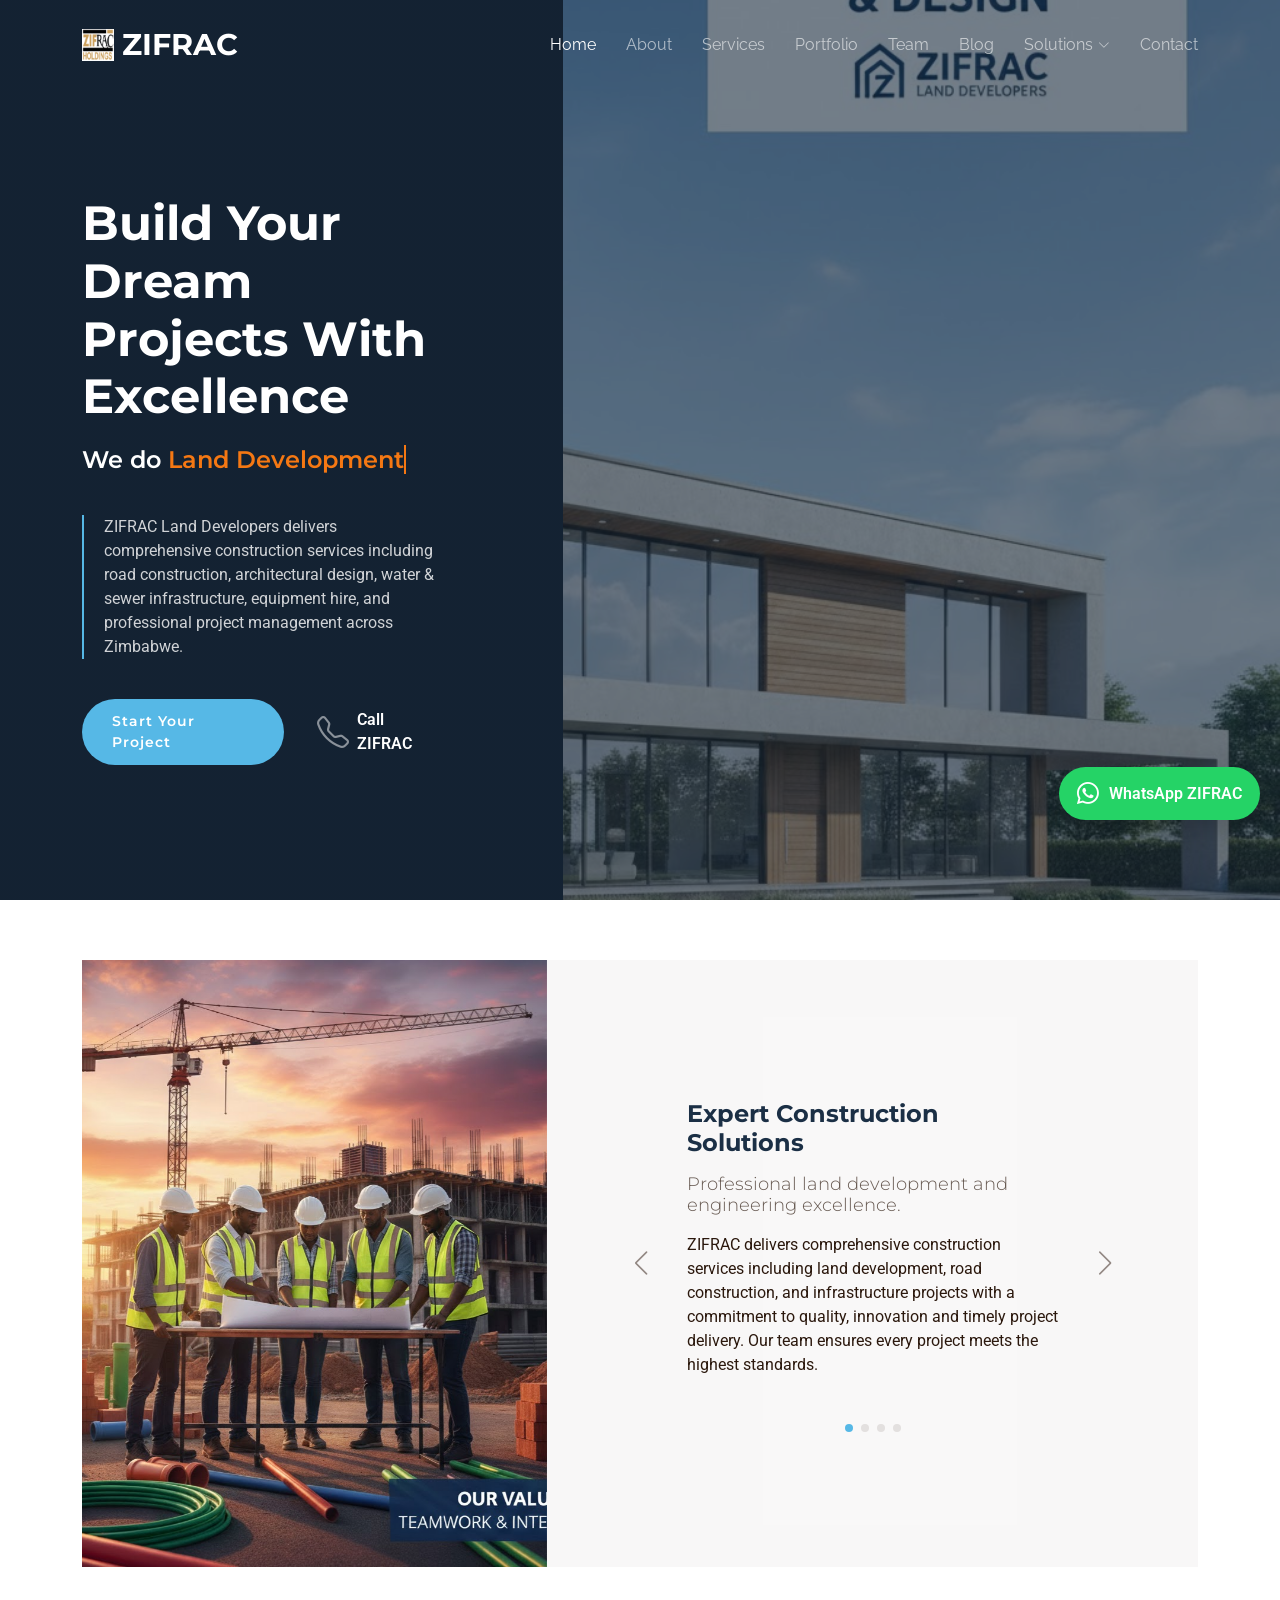
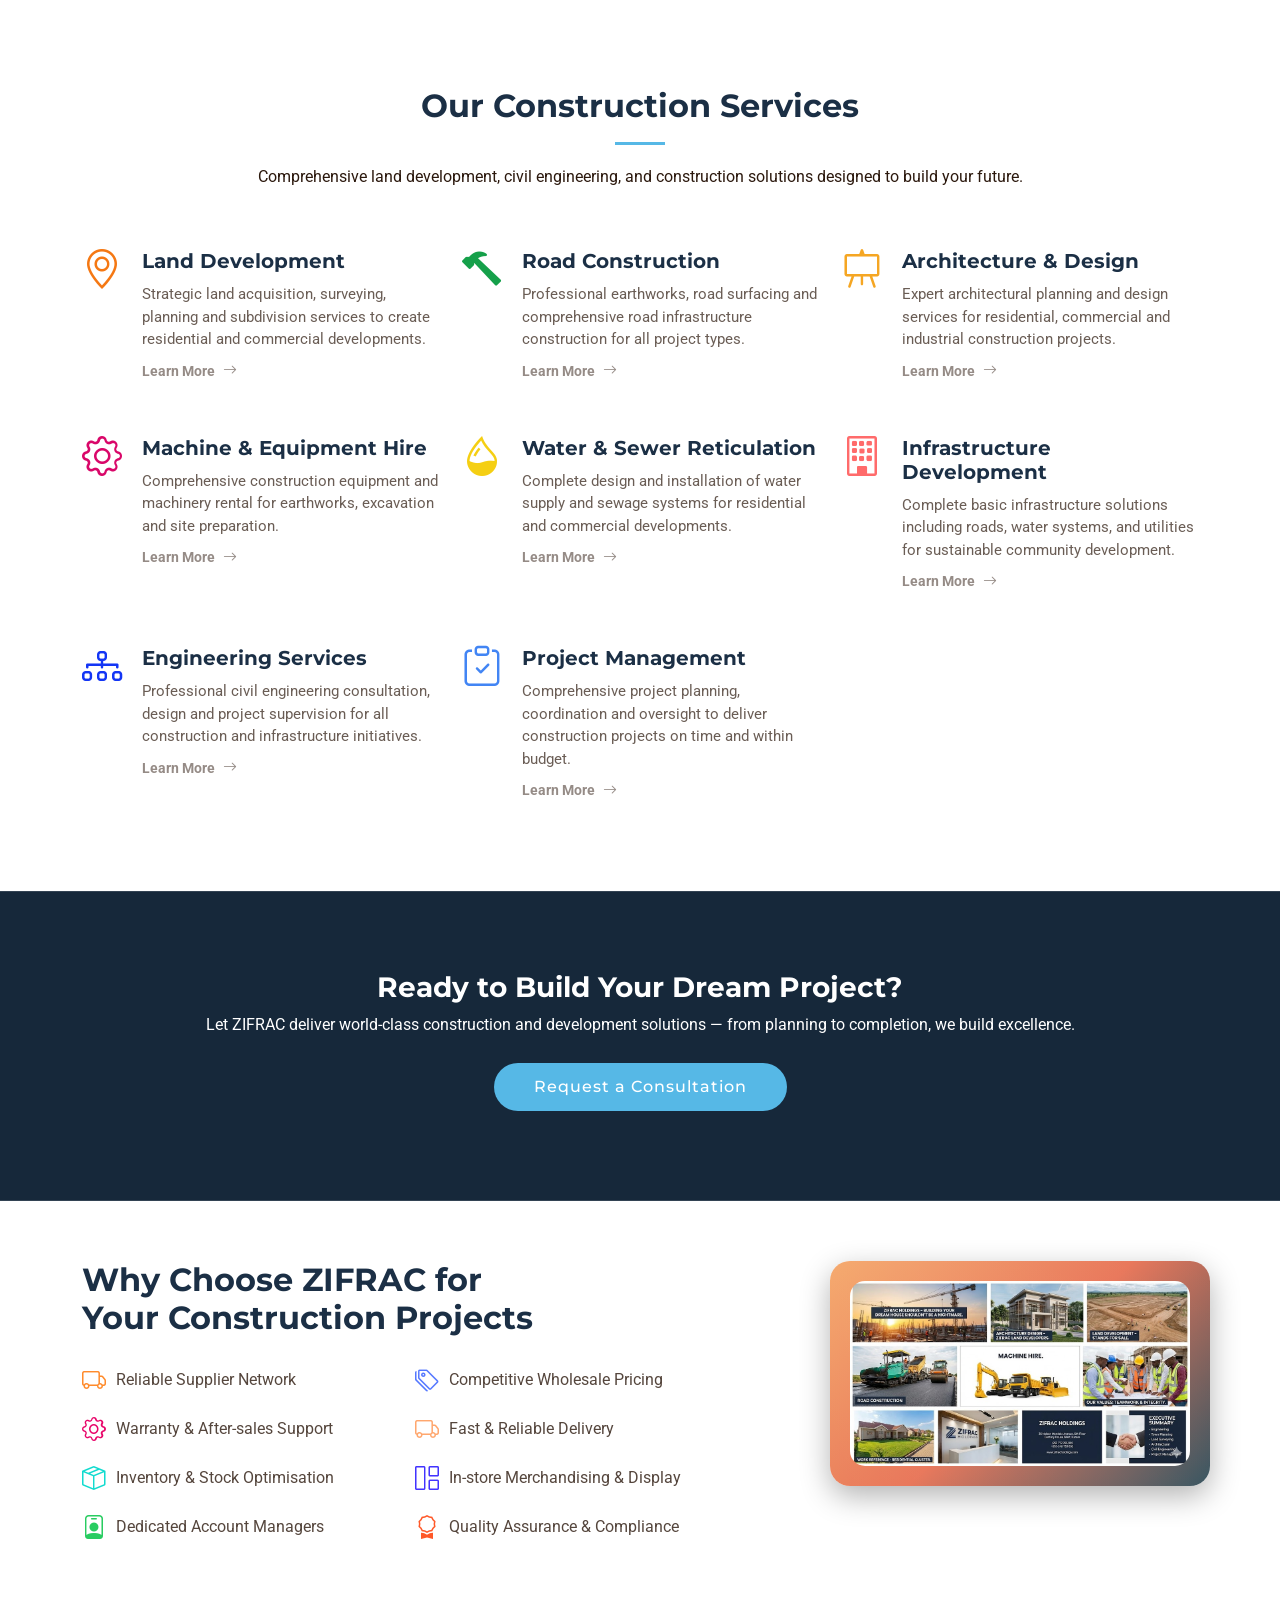
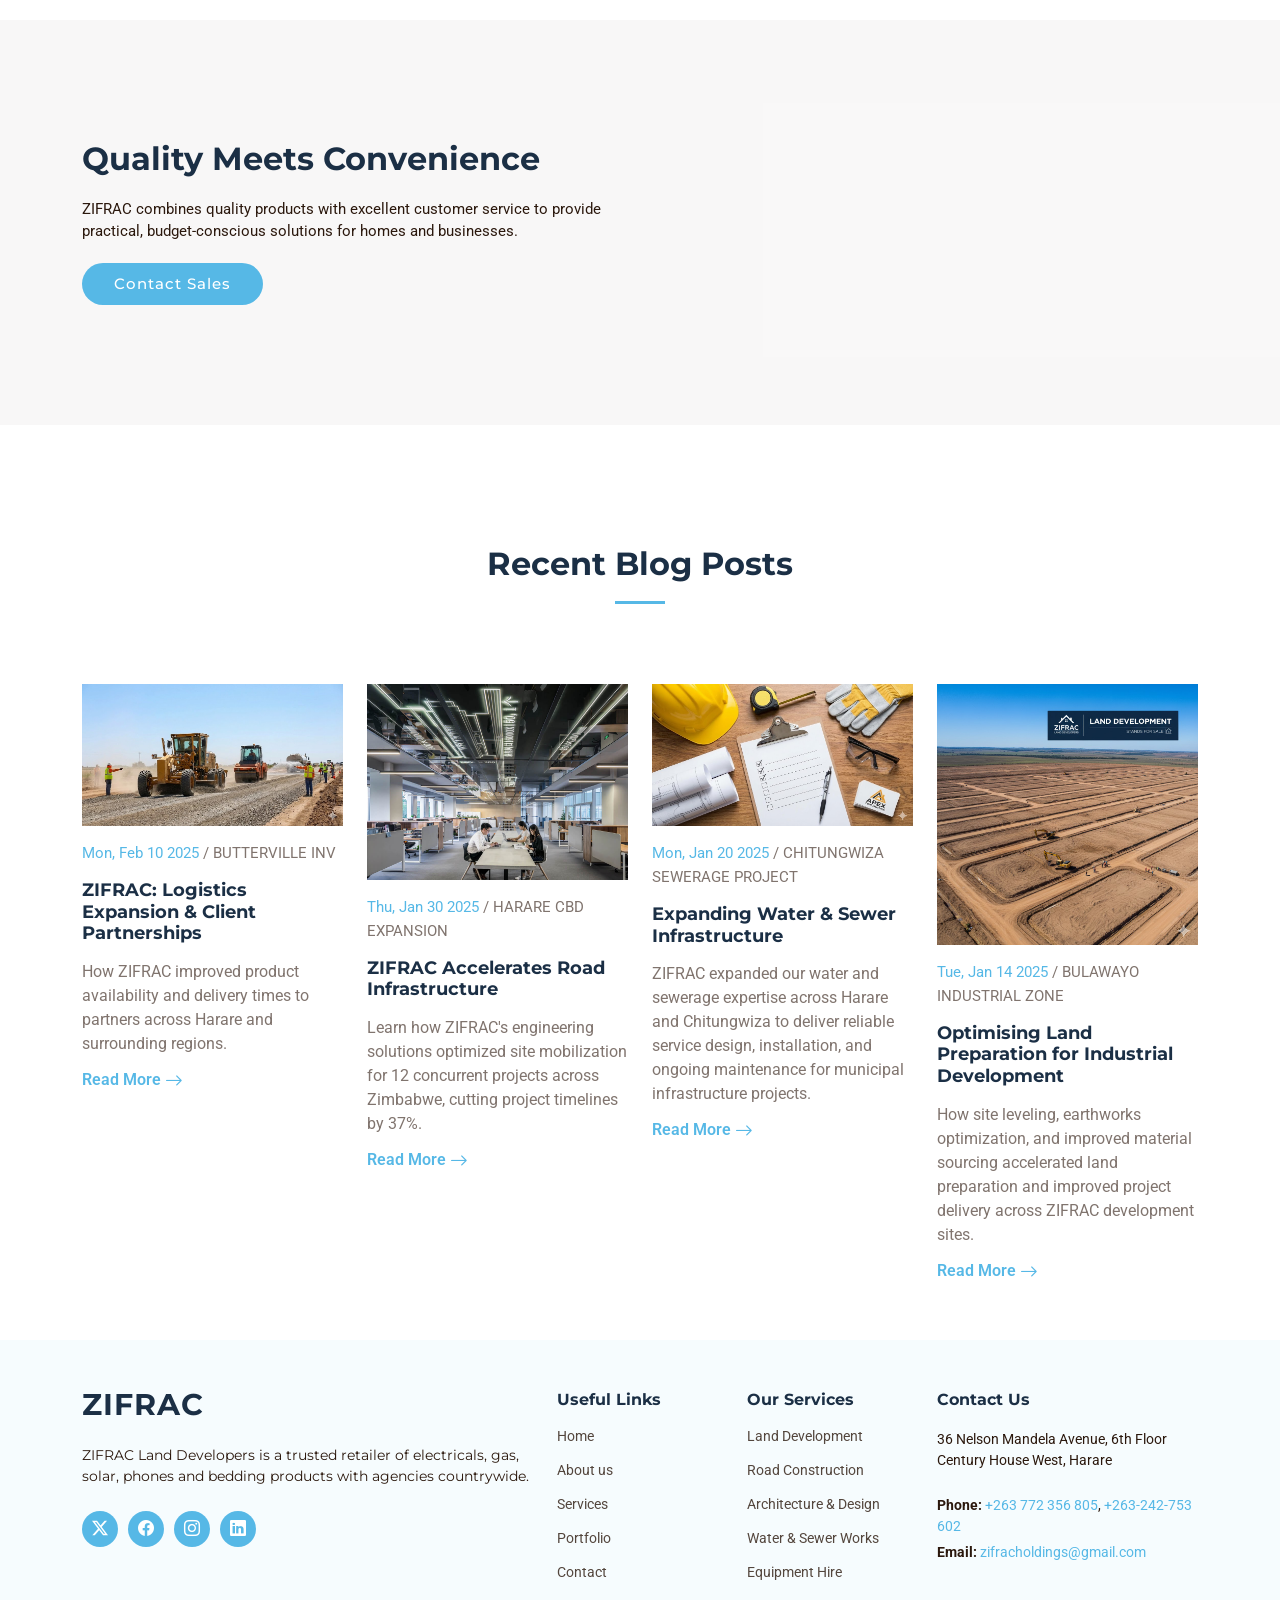
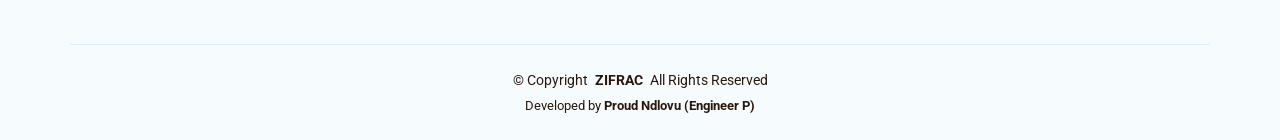
==== commit e4c75a9a: "first commit" ====
--- a/index.html
+++ b/index.html
@@ -1,18 +1,61 @@
-<!DOCTYPE html>
+﻿<!DOCTYPE html>
 <html lang="en">
 
 <head>
   <meta charset="utf-8">
   <meta content="width=device-width, initial-scale=1.0" name="viewport">
-  <title>Muneni Retail Partners Africa | Home & Business Solutions</title>
-  <meta name="description" content="Muneni Retail Partners Africa supplies electricals, solar, gas, phones and bedding with customization and logistics support across Zimbabwe.">
-  <meta name="keywords" content="Muneni Retail, electricals, solar, phones, bedding, retail, Zimbabwe">
-
-  <!-- Favicons (now using Muneni Retail logo) -->
+  <title>ZIFRAC Land Developers | Construction, Land Development & Civil Engineering in Zimbabwe</title>
+  <meta name="description" content="ZIFRAC Land Developers provides expert construction, land development, road works, architecture, water & sewer infrastructure, and equipment hire across Zimbabwe. Contact us for your project.">
+  <meta name="keywords" content="construction Zimbabwe, land development, road construction, architecture design, civil engineering, water infrastructure, equipment hire Harare">
+  <meta name="author" content="ZIFRAC Land Developers">
+  <meta name="robots" content="index, follow, max-snippet:-1, max-image-preview:large, max-video-preview:-1">
+  <meta name="theme-color" content="#f57813">
+  
+  <!-- Open Graph / Social Media Meta Tags -->
+  <meta property="og:type" content="website">
+  <meta property="og:url" content="https://zifrac.co.zw/">
+  <meta property="og:title" content="ZIFRAC Land Developers | Construction & Development Solutions">
+  <meta property="og:description" content="Professional construction, land development, and civil engineering services across Zimbabwe. Expert project delivery and infrastructure solutions.">
+  <meta property="og:image" content="https://zifrac.co.zw/assets/img/logo.png">
+  <meta property="og:site_name" content="ZIFRAC Land Developers">
+  <meta property="og:locale" content="en_ZA">
+  
+  <!-- Twitter Card Meta Tags -->
+  <meta property="twitter:card" content="summary_large_image">
+  <meta property="twitter:url" content="https://zifrac.co.zw/">
+  <meta property="twitter:title" content="ZIFRAC Land Developers">
+  <meta property="twitter:description" content="Construction, land development and civil engineering solutions for Zimbabwe">
+  <meta property="twitter:image" content="https://zifrac.co.zw/assets/img/logo.png">
+  
+  <!-- Canonical Link -->
+  <link rel="canonical" href="https://zifrac.co.zw/">
+  
+  <!-- JSON-LD Structured Data for Organization -->
+  <script type="application/ld+json">
+  {
+    "@context": "https://schema.org",
+    "@type": "LocalBusiness",
+    "name": "ZIFRAC Land Developers",
+    "image": "https://zifrac.co.zw/assets/img/logo.png",
+    "description": "Professional construction, land development, civil engineering and architectural services",
+    "address": {
+      "@type": "PostalAddress",
+      "streetAddress": "36 Nelson Mandela Avenue, 6th Floor Century House West",
+      "addressLocality": "Harare",
+      "addressCountry": "ZW"
+    },
+    "telephone": "+263772356805",
+    "email": "zifracholdings@gmail.com",
+    "url": "https://zifrac.co.zw",
+    "areaServed": "ZW"
+  }
+  </script>
+  
+  <!-- Favicons -->
   <link href="assets/img/logo.png" rel="icon">
   <link href="assets/img/logo.png" rel="apple-touch-icon">
 
-  <!-- Fonts -->
+  <!-- Fonts - Preconnect for performance -->
   <link href="https://fonts.googleapis.com" rel="preconnect">
   <link href="https://fonts.gstatic.com" rel="preconnect" crossorigin>
   <link href="https://fonts.googleapis.com/css2?family=Roboto:ital,wght@0,100;0,300;0,400;0,500;0,700;0,900;1,100;1,300;1,400;1,500;1,700;1,900&family=Montserrat:ital,wght@0,100;0,200;0,300;0,400;0,500;0,600;0,700;0,800;0,900;1,100;1,200;1,300;1,400;1,500;1,600;1,700;1,800;1,900&family=Raleway:ital,wght@0,100;0,200;0,300;0,400;0,500;0,600;0,700;0,800;0,900;1,100;1,200;1,300;1,400;1,500;1,600;1,700;1,800;1,900&display=swap" rel="stylesheet">
@@ -129,10 +172,10 @@
   </style>
 
   <!-- =======================================================
-  * Template Name: Muneni Retail Partners Africa
+  * Template Name: ZIFRAC Land Developers
   * Template URL: https://bootstrapmade.com/nova-bootstrap-business-template/
   * Updated: Jan 09 2026
-  * Author: Muneni Retail
+  * Author: ZIFRAC
   * License: https://bootstrapmade.com/license/
   ======================================================== -->
 </head>
@@ -144,8 +187,8 @@
 
       <a href="index.html" class="logo d-flex align-items-center">
         <!-- Logo image -->
-        <img src="assets/img/logo.png" alt="Muneni Retail logo" class="logo-img me-2">
-        <h1 class="sitename">Muneni Retail</h1>
+        <img src="assets/img/logo.png" alt="ZIFRAC logo" class="logo-img me-2">
+        <h1 class="sitename">ZIFRAC</h1>
       </a>
 
       <nav id="navmenu" class="navmenu" aria-label="Primary navigation">
@@ -158,13 +201,13 @@
           <li><a href="blog.html">Blog</a></li>
           <li class="dropdown"><a href="#"><span>Solutions</span> <i class="bi bi-chevron-down toggle-dropdown"></i></a>
             <ul>
-              <li><a href="services.html#electricals">Electricals & Appliances</a></li>
-              <li><a href="services.html#solar">Solar Solutions</a></li>
-              <li><a href="services.html#phones">Phones & Accessories</a></li>
-              <li><a href="services.html#bedding">Bedding & Sheeting</a></li>
-              <li><a href="services.html#cookers">Cookers & Gas</a></li>
-              <li><a href="services.html#custom-brands">Customized Brands</a></li>
-              <li><a href="contact.html">Logistics & Delivery</a></li>
+              <li><a href="services.html#land-development">Land Development</a></li>
+              <li><a href="services.html#road-construction">Road Construction</a></li>
+              <li><a href="services.html#architecture">Architecture &amp; Design</a></li>
+              <li><a href="services.html#machine-hire">Machine &amp; Equipment Hire</a></li>
+              <li><a href="services.html#water-sewer">Water &amp; Sewer Reticulation</a></li>
+              <li><a href="services.html#infrastructure">Basic Infrastructure Development</a></li>
+              <li><a href="services.html#quality-support">Quality Assurance &amp; Handover</a></li>
             </ul>
           </li>
           <li><a href="contact.html">Contact</a></li>
@@ -185,16 +228,16 @@
       <div class="container">
         <div class="row">
           <div class="col-xl-4">
-            <h1 data-aos="fade-up">Transform Your Home & Business Solutions</h1>
+            <h1 data-aos="fade-up">Build Your Dream Projects With Excellence</h1>
             <div class="typing-animation" data-aos="fade-up" data-aos-delay="50">
-              <h2 class="typing-text">I'm into <span class="typing"></span></h2>
+              <h2 class="typing-text">We do <span class="typing"></span></h2>
             </div>
             <blockquote data-aos="fade-up" data-aos-delay="100">
-              <p>Muneni Retail Partners Africa supplies quality home and business products including electricals, solar solutions, phones & accessories, gas and bedding. We offer customization and reliable logistics across Zimbabwe.</p>
+              <p>ZIFRAC Land Developers delivers comprehensive construction services including road construction, architectural design, water & sewer infrastructure, equipment hire, and professional project management across Zimbabwe.</p>
             </blockquote>
             <div class="d-flex flex-column flex-sm-row gap-2" data-aos="fade-up" data-aos-delay="200">
               <a href="#about" class="btn-get-started">Start Your Project</a>
-              <a href="tel:+263712647700" class="btn-watch-video d-flex align-items-center"><i class="bi bi-telephone"></i><span class="d-none d-sm-inline">Call Muneni Retail</span></a>
+              <a href="tel:+263712647700" class="btn-watch-video d-flex align-items-center"><i class="bi bi-telephone"></i><span class="d-none d-sm-inline">Call ZIFRAC</span></a>
             </div>
           </div>
         </div>
@@ -240,33 +283,33 @@
 
                 <div class="swiper-slide">
                   <div class="item">
-                    <h3 class="mb-3">Quality Products & Tailored Solutions</h3>
-                    <h4 class="mb-3">Home and business products that add value and comfort.</h4>
-                    <p>Muneni Retail supplies electricals, solar systems, phones and bedding with a focus on quality, customization and dependable delivery. Our team helps customers choose the right products for their needs and budgets.</p>
+                    <h3 class="mb-3">Expert Construction Solutions</h3>
+                    <h4 class="mb-3">Professional land development and engineering excellence.</h4>
+                    <p>ZIFRAC delivers comprehensive construction services including land development, road construction, and infrastructure projects with a commitment to quality, innovation and timely project delivery. Our team ensures every project meets the highest standards.</p>
                   </div>
                 </div><!-- End slide item -->
 
                 <div class="swiper-slide">
                   <div class="item">
-                    <h3 class="mb-3">Excellence in Service</h3>
-                    <h4 class="mb-3">Reliable suppliers with proven product quality and service.</h4>
-                    <p>Muneni Retail is dedicated to delivering excellent value and responsive customer care. We work with trusted manufacturers and logistics partners to ensure timely delivery and consistent product quality.</p>
+                    <h3 class="mb-3">Professional Engineering & Design</h3>
+                    <h4 class="mb-3">Expert architects and engineers delivering quality construction.</h4>
+                    <p>ZIFRAC is committed to delivering exceptional construction outcomes and responsive project management. We collaborate with skilled professionals and trusted partners to ensure superior quality, safety compliance, and on-schedule project completion.</p>
                   </div>
                 </div><!-- End slide item -->
 
                 <div class="swiper-slide">
                   <div class="item">
-                    <h3 class="mb-3">End-to-End Retail Solutions</h3>
-                    <h4 class="mb-3">From sourcing to delivery, we manage your retail product needs.</h4>
-                    <p>Muneni Retail sources quality products, coordinates supplier logistics, and ensures timely delivery—helping businesses and homeowners get the right products when they need them.</p>
+                    <h3 class="mb-3">Comprehensive Project Management</h3>
+                    <h4 class="mb-3">From planning to completion, we manage your construction needs.</h4>
+                    <p>ZIFRAC provides complete project coordination and supervision from initial concept through final handover—ensuring streamlined execution, adherence to budgets, and delivery of high-quality infrastructure that meets all regulatory and safety standards.</p>
                   </div>
                 </div><!-- End slide item -->
 
                 <div class="swiper-slide">
                   <div class="item">
-                    <h3 class="mb-3">Experienced Team & Reliable Operations</h3>
-                    <h4 class="mb-3">Trusted supplier relationships and dependable logistics for consistent stock availability.</h4>
-                    <p>Our operations team manages supplier coordination, warehousing, and last-mile delivery so partners have steady stock and customers get timely service.</p>
+                    <h3 class="mb-3">Experienced Team & Quality Delivery</h3>
+                    <h4 class="mb-3">Skilled professionals ensuring reliable project execution and excellence.</h4>
+                    <p>Our experienced team manages all aspects of construction projects including site supervision, equipment coordination, quality assurance and safety protocols—delivering safe, durable infrastructure that exceeds client expectations and regulatory requirements.</p>
                   </div>
                 </div><!-- End slide item -->
 
@@ -289,8 +332,8 @@
 
       <!-- Section Title -->
       <div class="container section-title" data-aos="fade-up">
-        <h2>Our Products & Services</h2>
-        <p>Electricals, gas appliances, solar systems, phones & accessories, and bedding products — tailored for homes and businesses.</p>
+        <h2>Our Construction Services</h2>
+        <p>Comprehensive land development, civil engineering, and construction solutions designed to build your future.</p>
       </div><!-- End Section Title -->
 
       <div class="container">
@@ -298,75 +341,75 @@
         <div class="row gy-4">
 
           <div class="col-lg-4 col-md-6 service-item d-flex" data-aos="fade-up" data-aos-delay="100">
-            <div class="icon flex-shrink-0"><i class="bi bi-lightning-charge" style="color: #f57813;"></i></div>
+            <div class="icon flex-shrink-0"><i class="bi bi-geo-alt" style="color: #f57813;"></i></div>
             <div>
-              <h4 class="title">Electricals</h4>
-              <p class="description">Appliances and electrical supplies for home and commercial use sourced from trusted brands, with warranty and after-sales support.</p>
-              <a href="services.html#electricals" class="readmore stretched-link"><span>Learn More</span><i class="bi bi-arrow-right"></i></a>
+              <h4 class="title">Land Development</h4>
+              <p class="description">Strategic land acquisition, surveying, planning and subdivision services to create residential and commercial developments.</p>
+              <a href="services.html#land-development" class="readmore stretched-link"><span>Learn More</span><i class="bi bi-arrow-right"></i></a>
             </div>
           </div>
           <!-- End Service Item -->
 
           <div class="col-lg-4 col-md-6 service-item d-flex" data-aos="fade-up" data-aos-delay="200">
-            <div class="icon flex-shrink-0"><i class="bi bi-phone" style="color: #15a04a;"></i></div>
+            <div class="icon flex-shrink-0"><i class="bi bi-hammer" style="color: #15a04a;"></i></div>
             <div>
-              <h4 class="title">Phones & Accessories</h4>
-              <p class="description">Mobile phones, chargers, cases and accessories from leading brands — available with warranties and after-sales support.</p>
-              <a href="services.html#phones" class="readmore stretched-link"><span>Learn More</span><i class="bi bi-arrow-right"></i></a>
+              <h4 class="title">Road Construction</h4>
+              <p class="description">Professional earthworks, road surfacing and comprehensive road infrastructure construction for all project types.</p>
+              <a href="services.html#road-construction" class="readmore stretched-link"><span>Learn More</span><i class="bi bi-arrow-right"></i></a>
             </div>
           </div><!-- End Service Item -->
 
           <div class="col-lg-4 col-md-6 service-item d-flex" data-aos="fade-up" data-aos-delay="300">
-            <div class="icon flex-shrink-0"><i class="bi bi-sun" style="color: #f5a623;"></i></div>
+            <div class="icon flex-shrink-0"><i class="bi bi-easel" style="color: #f5a623;"></i></div>
             <div>
-              <h4 class="title">Solar Solutions</h4>
-              <p class="description">Solar panels, batteries, lights and full off-grid solutions for homes and businesses, designed for reliability and efficiency.</p>
-              <a href="services.html#solar" class="readmore stretched-link"><span>Learn More</span><i class="bi bi-arrow-right"></i></a>
+              <h4 class="title">Architecture & Design</h4>
+              <p class="description">Expert architectural planning and design services for residential, commercial and industrial construction projects.</p>
+              <a href="services.html#architecture" class="readmore stretched-link"><span>Learn More</span><i class="bi bi-arrow-right"></i></a>
             </div>
           </div><!-- End Service Item -->
 
           <div class="col-lg-4 col-md-6 service-item d-flex" data-aos="fade-up" data-aos-delay="400">
-            <div class="icon flex-shrink-0"><i class="bi bi-hdd-stack" style="color: #d90769;"></i></div>
+            <div class="icon flex-shrink-0"><i class="bi bi-gear" style="color: #d90769;"></i></div>
             <div>
-              <h4 class="title">Bedding & Sheeting</h4>
-              <p class="description">High-quality bedding and sheeting products for comfort and durability, available in various sizes and designs.</p>
-              <a href="services.html#bedding" class="readmore stretched-link"><span>Learn More</span><i class="bi bi-arrow-right"></i></a>
+              <h4 class="title">Machine & Equipment Hire</h4>
+              <p class="description">Comprehensive construction equipment and machinery rental for earthworks, excavation and site preparation.</p>
+              <a href="services.html#machine-hire" class="readmore stretched-link"><span>Learn More</span><i class="bi bi-arrow-right"></i></a>
             </div>
           </div><!-- End Service Item -->
 
           <div class="col-lg-4 col-md-6 service-item d-flex" data-aos="fade-up" data-aos-delay="500">
-            <div class="icon flex-shrink-0"><i class="bi bi-brush" style="color: #f5cf13;"></i></div>
+            <div class="icon flex-shrink-0"><i class="bi bi-droplet-half" style="color: #f5cf13;"></i></div>
             <div>
-              <h4 class="title">Customized Brands</h4>
-              <p class="description">Custom-branded product lines and packaging to help retailers and businesses build unique offerings and stand out in the market.</p>
-              <a href="services.html#custom-brands" class="readmore stretched-link"><span>Learn More</span><i class="bi bi-arrow-right"></i></a>
+              <h4 class="title">Water & Sewer Reticulation</h4>
+              <p class="description">Complete design and installation of water supply and sewage systems for residential and commercial developments.</p>
+              <a href="services.html#water-sewer" class="readmore stretched-link"><span>Learn More</span><i class="bi bi-arrow-right"></i></a>
             </div>
           </div><!-- End Service Item -->
 
           <div class="col-lg-4 col-md-6 service-item d-flex" data-aos="fade-up" data-aos-delay="600">
-            <div class="icon flex-shrink-0"><i class="bi bi-fire" style="color: #ff6b6b;"></i></div>
+            <div class="icon flex-shrink-0"><i class="bi bi-building" style="color: #ff6b6b;"></i></div>
             <div>
-              <h4 class="title">Cookers & Gas</h4>
-              <p class="description">Efficient cookers and gas appliances for household and commercial use — safety-tested and supported with warranties.</p>
-              <a href="services.html#cookers" class="readmore stretched-link"><span>Learn More</span><i class="bi bi-arrow-right"></i></a>
+              <h4 class="title">Infrastructure Development</h4>
+              <p class="description">Complete basic infrastructure solutions including roads, water systems, and utilities for sustainable community development.</p>
+              <a href="services.html#infrastructure" class="readmore stretched-link"><span>Learn More</span><i class="bi bi-arrow-right"></i></a>
             </div>
           </div><!-- End Service Item -->
 
           <div class="col-lg-4 col-md-6 service-item d-flex" data-aos="fade-up" data-aos-delay="700">
-            <div class="icon flex-shrink-0"><i class="bi bi-box-seam" style="color: #1335f5;"></i></div>
+            <div class="icon flex-shrink-0"><i class="bi bi-diagram-3" style="color: #1335f5;"></i></div>
             <div>
-              <h4 class="title">Product Sourcing</h4>
-              <p class="description">End-to-end product sourcing and procurement—we source quality goods, manage supplier relationships, and ensure reliable delivery for retail partners.</p>
-              <a href="services.html#product-sourcing" class="readmore stretched-link"><span>Learn More</span><i class="bi bi-arrow-right"></i></a>
+              <h4 class="title">Engineering Services</h4>
+              <p class="description">Professional civil engineering consultation, design and project supervision for all construction and infrastructure initiatives.</p>
+              <a href="services.html#engineering" class="readmore stretched-link"><span>Learn More</span><i class="bi bi-arrow-right"></i></a>
             </div>
           </div><!-- End Service Item -->
 
           <div class="col-lg-4 col-md-6 service-item d-flex" data-aos="fade-up" data-aos-delay="800">
-            <div class="icon flex-shrink-0"><i class="bi bi-truck" style="color: #4285f4;"></i></div>
+            <div class="icon flex-shrink-0"><i class="bi bi-clipboard-check" style="color: #4285f4;"></i></div>
             <div>
-              <h4 class="title">Logistics & Delivery</h4>
-              <p class="description">Efficient logistics, warehousing, and distribution solutions to get products to customers quickly and safely across Zimbabwe.</p>
-              <a href="services.html#logistics" class="readmore stretched-link"><span>Learn More</span><i class="bi bi-arrow-right"></i></a>
+              <h4 class="title">Project Management</h4>
+              <p class="description">Comprehensive project planning, coordination and oversight to deliver construction projects on time and within budget.</p>
+              <a href="services.html#project-management" class="readmore stretched-link"><span>Learn More</span><i class="bi bi-arrow-right"></i></a>
             </div>
           </div><!-- End Service Item -->
 
@@ -385,9 +428,9 @@
         <div class="row justify-content-center" data-aos="zoom-in" data-aos-delay="100">
           <div class="col-xl-10">
             <div class="text-center">
-              <h3>Ready to Improve Your Home & Business Solutions?</h3>
-              <p>Let Muneni Retail help you find the right products and customized services for your needs — from solar systems to bedding and accessories.</p>
-              <a class="cta-btn" href="contact.html">Get a Quote</a>
+              <h3>Ready to Build Your Dream Project?</h3>
+              <p>Let ZIFRAC deliver world-class construction and development solutions — from planning to completion, we build excellence.</p>
+              <a class="cta-btn" href="contact.html">Request a Consultation</a>
             </div>
           </div>
         </div>
@@ -401,8 +444,8 @@
       <div class="container">
         <div class="row">
           <div class="col-lg-7" data-aos="fade-up" data-aos-delay="100">
-            <h3 class="mb-0">Why Choose Muneni Retail for</h3>
-            <h3>Your Home & Business Needs</h3>
+            <h3 class="mb-0">Why Choose ZIFRAC for</h3>
+            <h3>Your Construction Projects</h3>
 
             <div class="row gy-4">
 
@@ -477,7 +520,7 @@
           <div class="row">
             <div class="col-md-6" data-aos="fade-up" data-aos-delay="300">
               <h4>Quality Meets Convenience</h4>
-              <p>Muneni Retail combines quality products with excellent customer service to provide practical, budget-conscious solutions for homes and businesses.</p>
+              <p>ZIFRAC combines quality products with excellent customer service to provide practical, budget-conscious solutions for homes and businesses.</p>
               <a href="contact.html" class="btn-get-started">Contact Sales</a>
             </div>
           </div>
@@ -501,13 +544,13 @@
 
           <div class="col-xl-3 col-md-6" data-aos="fade-up" data-aos-delay="200">
             <div class="post-box">
-              <div class="post-img"><img src="assets/img/blog/blog-1.jpg" class="img-fluid" alt=""></div>
+              <div class="post-img"><img src="assets/img/blog/blog-1 (2).jpg" class="img-fluid" alt="BUTTERVILLE INV — ZIFRAC logistics"></div>
               <div class="meta">
                 <span class="post-date">Mon, Feb 10 2025</span>
                 <span class="post-author"> / BUTTERVILLE INV</span>
               </div>
-              <h3 class="post-title">Muneni Retail: Logistics Expansion & Client Partnerships</h3>
-              <p>How Muneni Retail improved product availability and delivery times to partners across Harare and surrounding regions.</p>
+              <h3 class="post-title">ZIFRAC: Logistics Expansion & Client Partnerships</h3>
+              <p>How ZIFRAC improved product availability and delivery times to partners across Harare and surrounding regions.</p>
               <a href="blog-details.html" class="readmore stretched-link"><span>Read More</span><i class="bi bi-arrow-right"></i></a>
             </div>
           </div>
@@ -517,10 +560,10 @@
               <div class="post-img"><img src="assets/img/blog/blog-2.jpg" class="img-fluid" alt=""></div>
               <div class="meta">
                 <span class="post-date">Thu, Jan 30 2025</span>
-                <span class="post-author"> / OASIS MEDICAL CENTRE</span>
+                <span class="post-author"> / HARARE CBD EXPANSION</span>
               </div>
-              <h3 class="post-title">Muneni Retail Accelerates Retail Logistics</h3>
-              <p>Learn how Muneni Retail's solutions automated inventory syncing for 120 stores across Zimbabwe, cutting delivery times by 37%.</p>
+              <h3 class="post-title">ZIFRAC Accelerates Road Infrastructure</h3>
+              <p>Learn how ZIFRAC's engineering solutions optimized site mobilization for 12 concurrent projects across Zimbabwe, cutting project timelines by 37%.</p>
               <a href="blog-details.html" class="readmore stretched-link"><span>Read More</span><i class="bi bi-arrow-right"></i></a>
             </div>
           </div>
@@ -530,10 +573,10 @@
               <div class="post-img"><img src="assets/img/blog/blog-3.jpg" class="img-fluid" alt=""></div>
               <div class="meta">
                 <span class="post-date">Mon, Jan 20 2025</span>
-                <span class="post-author"> / CANCER AND CHEMO CARE CLINIC</span>
+                <span class="post-author"> / CHITUNGWIZA SEWERAGE PROJECT</span>
               </div>
-              <h3 class="post-title">Expanding After‑sales Support Network</h3>
-              <p>Muneni Retail expanded our after-sales support across Harare to ensure warranties, servicing, and prompt customer care for all product lines.</p>
+              <h3 class="post-title">Expanding Water & Sewer Infrastructure</h3>
+              <p>ZIFRAC expanded our water and sewerage expertise across Harare and Chitungwiza to deliver reliable service design, installation, and ongoing maintenance for municipal infrastructure projects.</p>
               <a href="blog-details.html" class="readmore stretched-link"><span>Read More</span><i class="bi bi-arrow-right"></i></a>
             </div>
           </div>
@@ -543,10 +586,10 @@
               <div class="post-img"><img src="assets/img/blog/blog-4.jpg" class="img-fluid" alt=""></div>
               <div class="meta">
                 <span class="post-date">Tue, Jan 14 2025</span>
-                <span class="post-author"> / KANNON OIL</span>
+                <span class="post-author"> / BULAWAYO INDUSTRIAL ZONE</span>
               </div>
-              <h3 class="post-title">Optimising Inventory for Urban Retail</h3>
-              <p>How inventory optimisation and improved distribution reduced stockouts and improved availability across Muneni Retail partner stores.</p>
+              <h3 class="post-title">Optimising Land Preparation for Industrial Development</h3>
+              <p>How site leveling, earthworks optimization, and improved material sourcing accelerated land preparation and improved project delivery across ZIFRAC development sites.</p>
               <a href="blog-details.html" class="readmore stretched-link"><span>Read More</span><i class="bi bi-arrow-right"></i></a>
             </div>
           </div>
@@ -566,9 +609,9 @@
         <div class="row gy-4">
           <div class="col-lg-5 col-md-12 footer-about">
             <a href="index.html" class="logo d-flex align-items-center">
-              <span class="sitename">Muneni Retail</span>
+              <span class="sitename">ZIFRAC</span>
             </a>
-            <p>Muneni Retail Partners Africa is a trusted retailer of electricals, gas, solar, phones and bedding products with agencies countrywide.</p>
+            <p>ZIFRAC Land Developers is a trusted retailer of electricals, gas, solar, phones and bedding products with agencies countrywide.</p>
             <div class="social-links d-flex mt-4">
               <a href=""><i class="bi bi-twitter-x"></i></a>
               <a href=""><i class="bi bi-facebook"></i></a>
@@ -591,19 +634,19 @@
           <div class="col-lg-2 col-6 footer-links">
             <h4>Our Services</h4>
             <ul>
-              <li><a href="services.html#electricals">Electricals</a></li>
-              <li><a href="services.html#phones">Phones & Accessories</a></li>
-              <li><a href="services.html#solar">Solar Solutions</a></li>
-              <li><a href="services.html#bedding">Bedding & Sheeting</a></li>
-              <li><a href="services.html#custom-brands">Customized Brands</a></li>
+              <li><a href="services.html#land-development">Land Development</a></li>
+              <li><a href="services.html#road-construction">Road Construction</a></li>
+              <li><a href="services.html#architecture">Architecture & Design</a></li>
+              <li><a href="services.html#water-sewer">Water & Sewer Works</a></li>
+              <li><a href="services.html#machine-hire">Equipment Hire</a></li>
             </ul>
           </div>
 
           <div class="col-lg-3 col-md-12 footer-contact text-center text-md-start">
             <h4>Contact Us</h4>
-            <p>9 Edmond Ave, Belvedere, Harare</p>
-            <p class="mt-4"><strong>Phone:</strong> <span><a href="tel:+263712647700">+263 712 647 700</a>, <a href="tel:+263778455410">+263 778 455 410</a></span></p>
-            <p><strong>Email:</strong> <span><a href="mailto:lavondionkawome@gmail.com">lavondionkawome@gmail.com</a></span></p>
+            <p>36 Nelson Mandela Avenue, 6th Floor Century House West, Harare</p>
+            <p class="mt-4"><strong>Phone:</strong> <span><a href="tel:+263712647700">+263 772 356 805</a>, <a href="tel:+263778455410">+263-242-753 602</a></span></p>
+            <p><strong>Email:</strong> <span><a href="mailto:zifracholdings@gmail.com">zifracholdings@gmail.com</a></span></p>
           </div>
 
         </div>
@@ -611,13 +654,13 @@
     </div>
 
     <div class="container copyright text-center">
-      <p>© <span>Copyright</span> <strong class="px-1 sitename">Muneni Retail</strong> <span>All Rights Reserved</span></p>
+      <p>© <span>Copyright</span> <strong class="px-1 sitename">ZIFRAC</strong> <span>All Rights Reserved</span></p>
       <div class="credits">
         <!-- All the links in the footer should remain intact. -->
         <!-- You can delete the links only if you've purchased the pro version. -->
         <!-- Licensing information: https://bootstrapmade.com/license/ -->
         <!-- Purchase the pro version with working PHP/AJAX contact form: [buy-url] -->
-        Developed by <strong>Nekutenda Munodawafa</strong> (<strong>Digital Expert</strong>)
+        Developed by <strong>Proud Ndlovu (Engineer P)</strong>
       </div>
     </div>
 
@@ -629,33 +672,33 @@
   <!-- Preloader -->
   <div id="preloader"></div>
 
-  <!-- Vendor JS Files -->
-  <script src="assets/vendor/bootstrap/js/bootstrap.bundle.min.js"></script>
-  <script src="assets/vendor/aos/aos.js"></script>
-  <script src="assets/vendor/glightbox/js/glightbox.min.js"></script>
-  <script src="assets/vendor/swiper/swiper-bundle.min.js"></script>
-  <script src="assets/vendor/imagesloaded/imagesloaded.pkgd.min.js"></script>
-  <script src="assets/vendor/isotope-layout/isotope.pkgd.min.js"></script>
-
-  <!-- Main JS File -->
-  <script src="assets/js/main.js"></script>
+  <!-- Vendor JS Files with defer for non-critical scripts -->
+  <script src="assets/vendor/bootstrap/js/bootstrap.bundle.min.js" defer></script>
+  <script src="assets/vendor/aos/aos.js" defer></script>
+  <script src="assets/vendor/glightbox/js/glightbox.min.js" defer></script>
+  <script src="assets/vendor/swiper/swiper-bundle.min.js" defer></script>
+  <script src="assets/vendor/imagesloaded/imagesloaded.pkgd.min.js" defer></script>
+  <script src="assets/vendor/isotope-layout/isotope.pkgd.min.js" defer></script>
+
+  <!-- Main JS File with defer -->
+  <script src="assets/js/main.js" defer></script>
 
   <!-- Typing Animation Script -->
   <script>
     document.addEventListener('DOMContentLoaded', function() {
       const typingElement = document.querySelector('.typing');
       const texts = [
-        'Solar Lights',
-        'Customized Brands',
-        'Electricals & Appliances',
-        'Phones & Accessories',
-        'Bedding & Sheeting',
-        'Cookers & Gas',
-        'Logistics & Delivery',
-        'Product Sourcing',
-        'Customer Support',
-        'Retail Partnerships',
-        'Merchandising & Display'
+        'Land Development',
+        'Road Construction',
+        'Architecture & Design',
+        'Machine Equipment Hire',
+        'Water & Sewer Reticulation',
+        'Infrastructure Projects',
+        'Project Management',
+        'Engineering Services',
+        'Quality Construction',
+        'Site Development',
+        'Housing Solutions'
       ];
       
       let textIndex = 0;
@@ -693,4 +736,4 @@
 
 </body>
 
-</html>+</html>
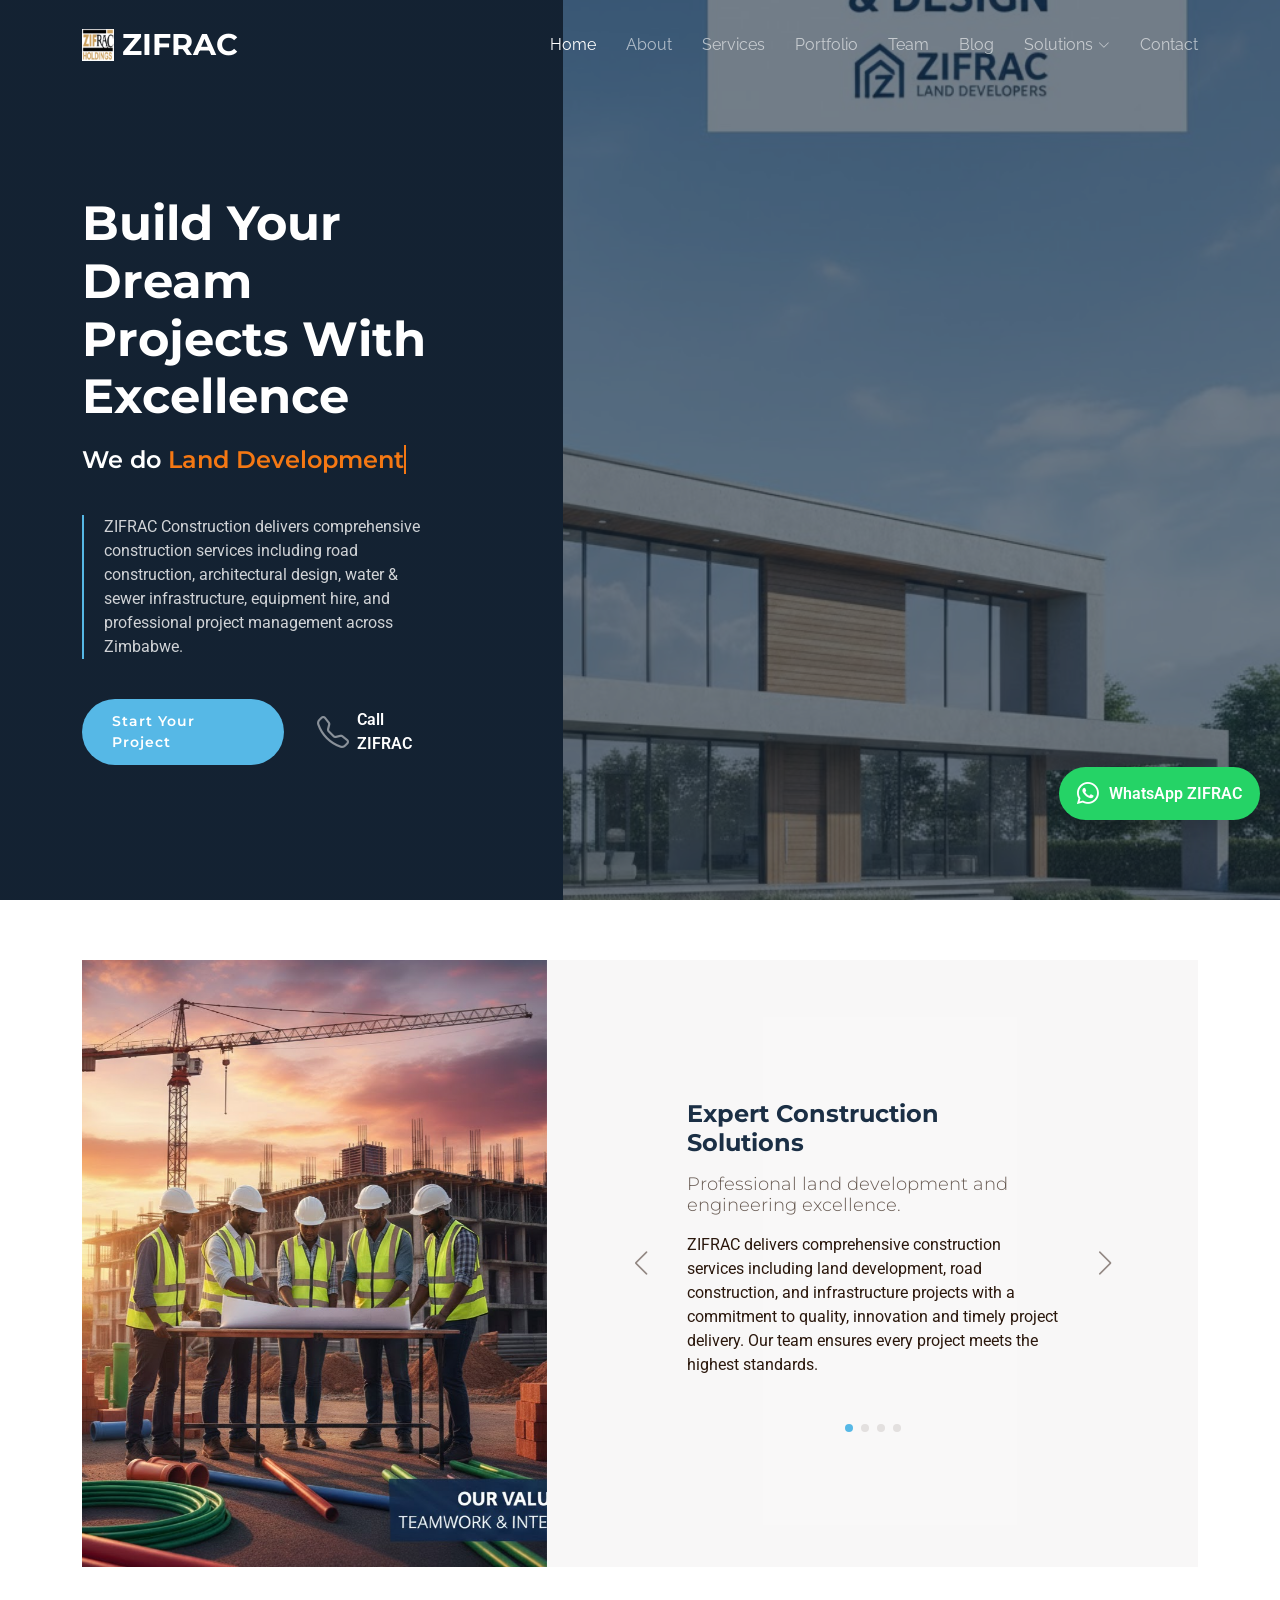
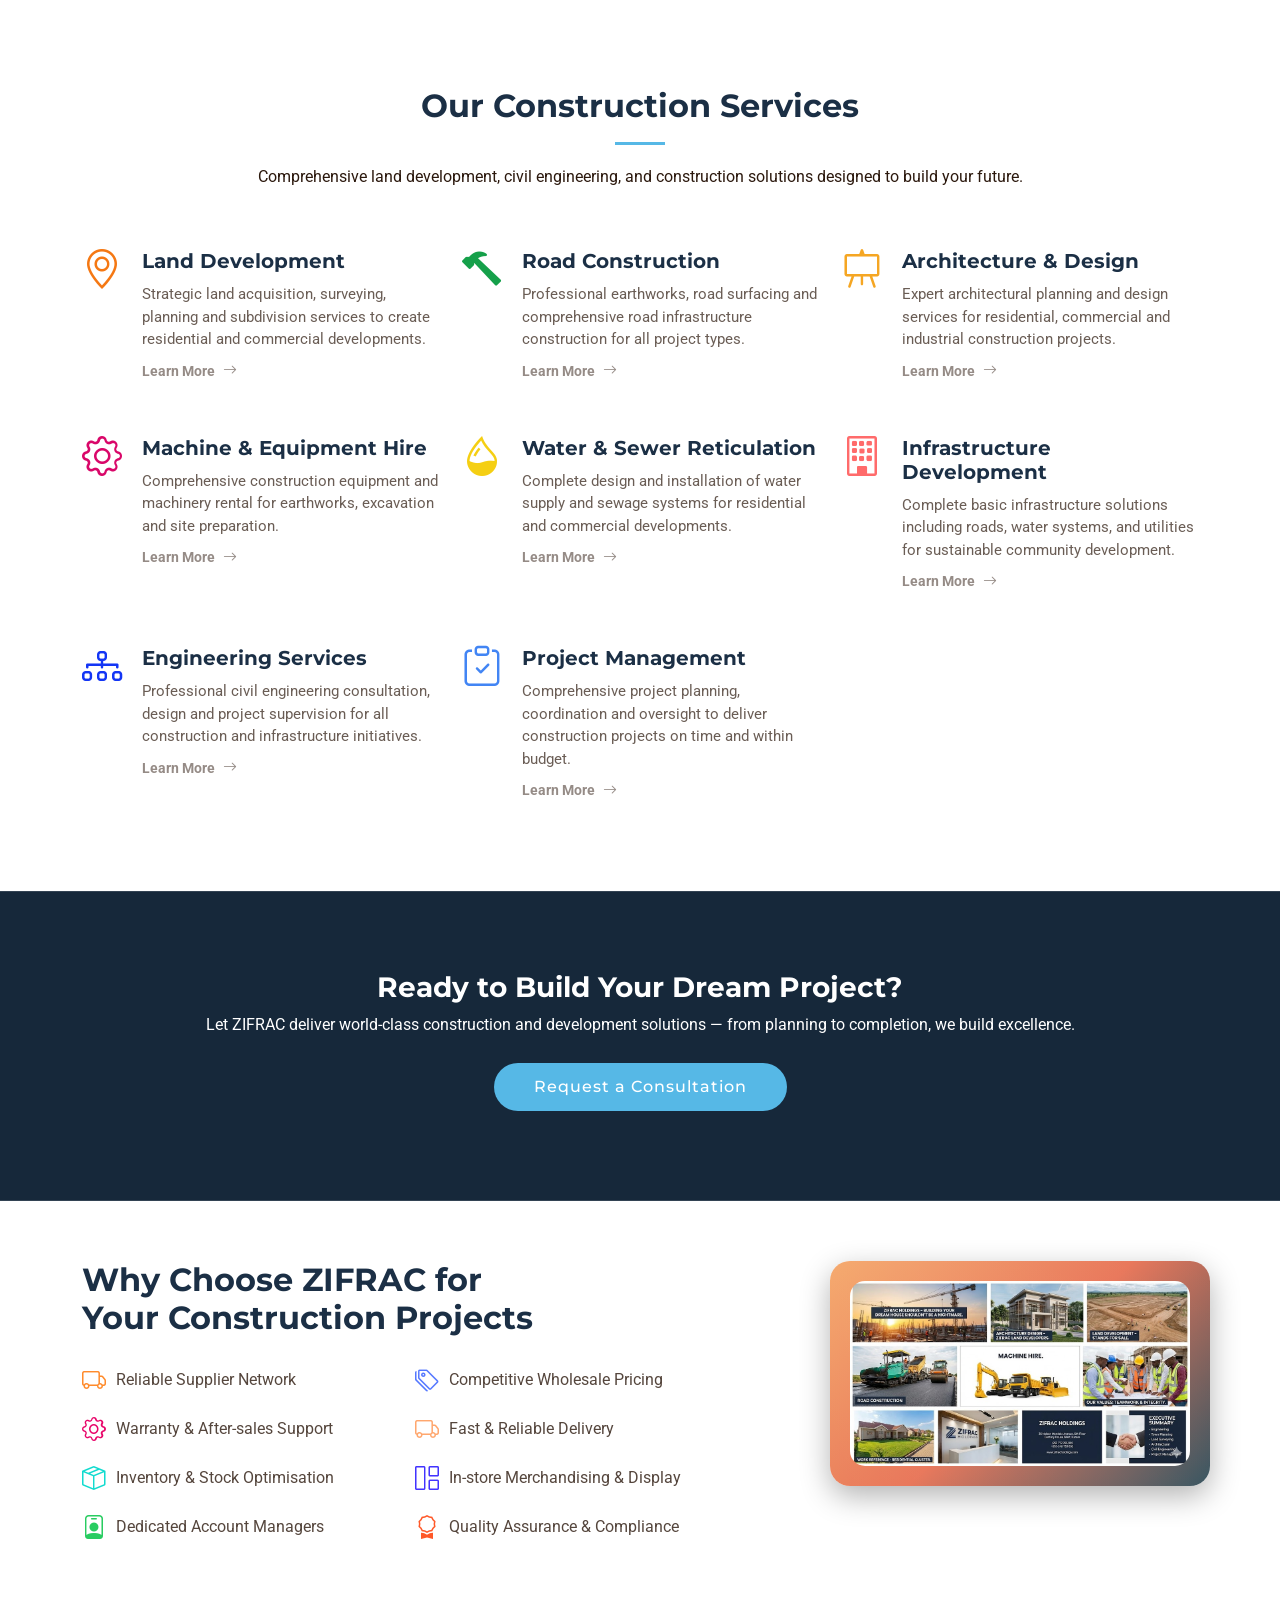
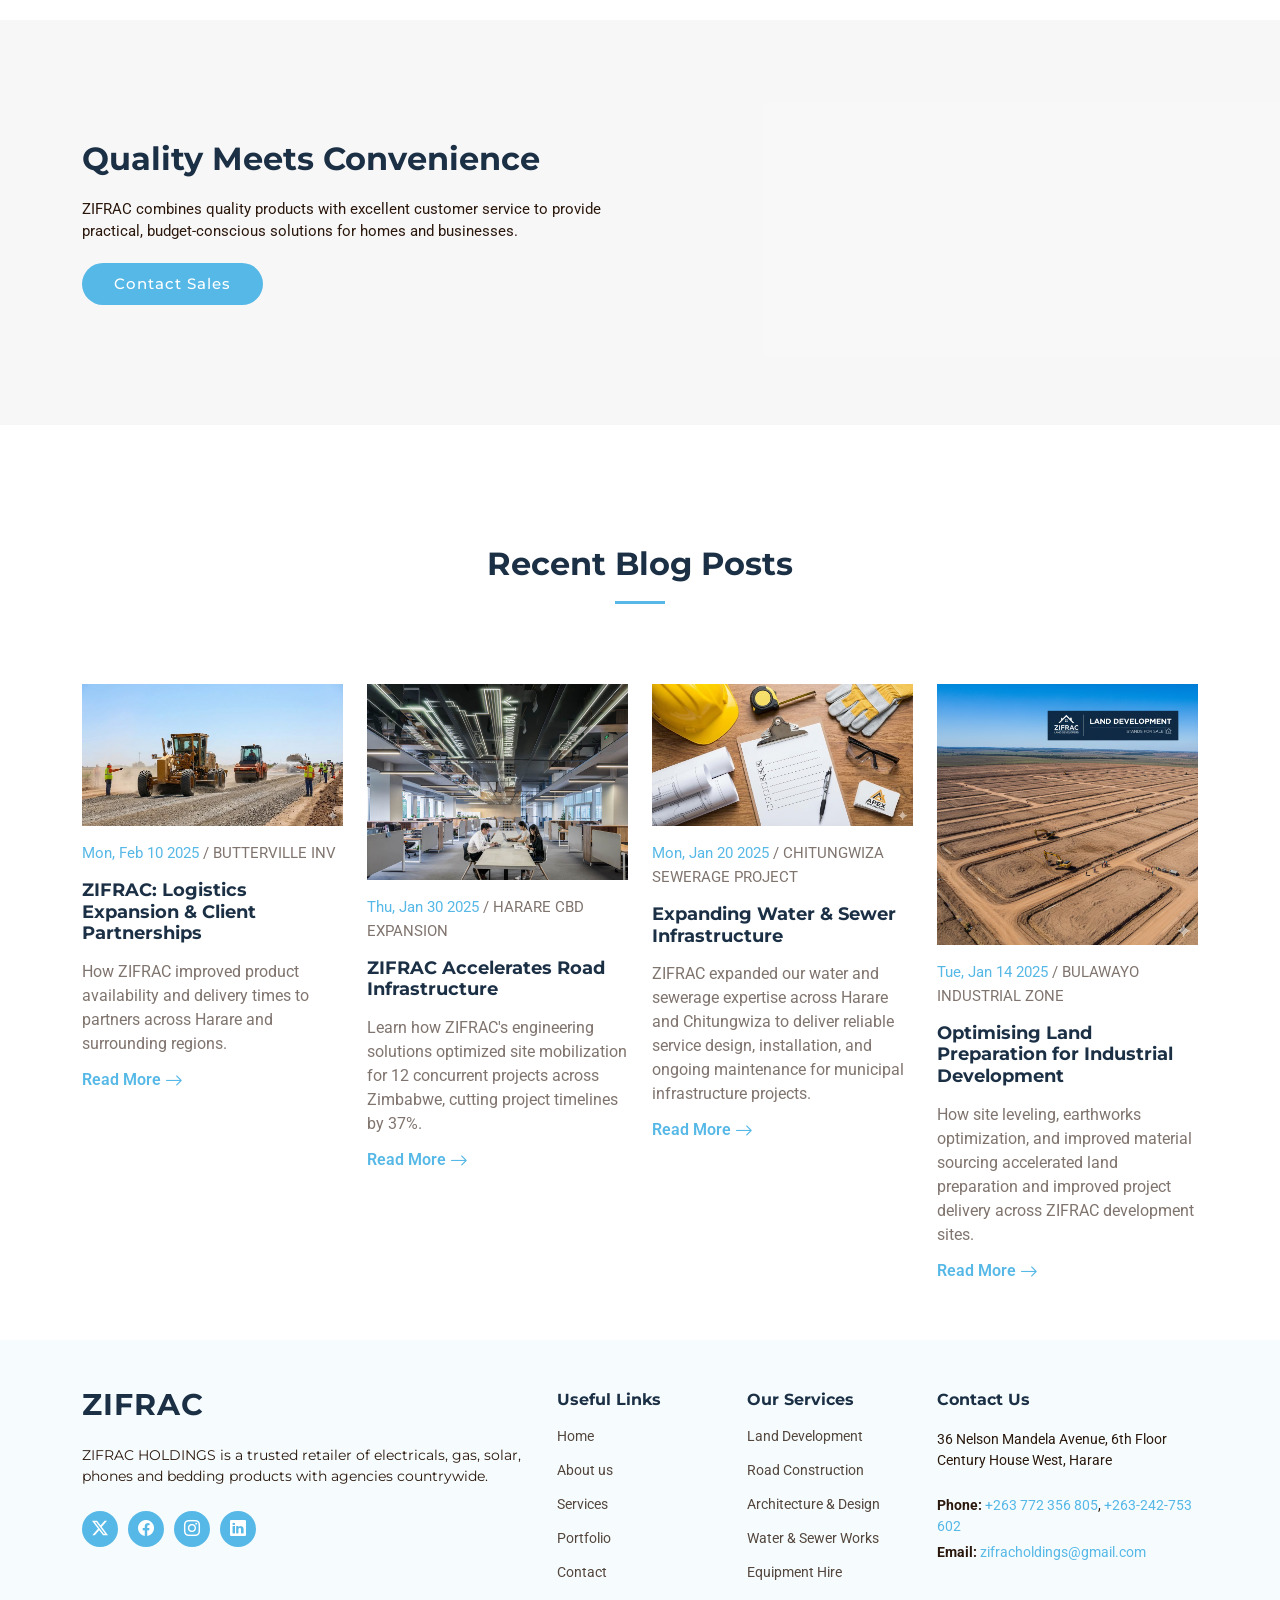
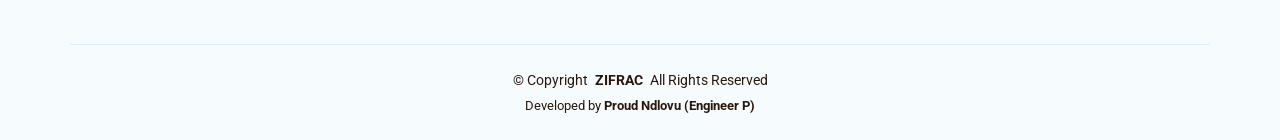
==== commit a1108739: "satic" ====
--- a/index.html
+++ b/index.html
@@ -4,26 +4,26 @@
 <head>
   <meta charset="utf-8">
   <meta content="width=device-width, initial-scale=1.0" name="viewport">
-  <title>ZIFRAC Land Developers | Construction, Land Development & Civil Engineering in Zimbabwe</title>
-  <meta name="description" content="ZIFRAC Land Developers provides expert construction, land development, road works, architecture, water & sewer infrastructure, and equipment hire across Zimbabwe. Contact us for your project.">
+  <title>ZIFRAC Construction | Construction, Land Development & Civil Engineering in Zimbabwe</title>
+  <meta name="description" content="ZIFRAC Construction provides expert construction, land development, road works, architecture, water & sewer infrastructure, and equipment hire across Zimbabwe. Contact us for your project.">
   <meta name="keywords" content="construction Zimbabwe, land development, road construction, architecture design, civil engineering, water infrastructure, equipment hire Harare">
-  <meta name="author" content="ZIFRAC Land Developers">
+  <meta name="author" content="ZIFRAC Construction">
   <meta name="robots" content="index, follow, max-snippet:-1, max-image-preview:large, max-video-preview:-1">
   <meta name="theme-color" content="#f57813">
   
   <!-- Open Graph / Social Media Meta Tags -->
   <meta property="og:type" content="website">
   <meta property="og:url" content="https://zifrac.co.zw/">
-  <meta property="og:title" content="ZIFRAC Land Developers | Construction & Development Solutions">
+  <meta property="og:title" content="ZIFRAC Construction | Construction & Development Solutions">
   <meta property="og:description" content="Professional construction, land development, and civil engineering services across Zimbabwe. Expert project delivery and infrastructure solutions.">
   <meta property="og:image" content="https://zifrac.co.zw/assets/img/logo.png">
-  <meta property="og:site_name" content="ZIFRAC Land Developers">
+  <meta property="og:site_name" content="ZIFRAC Construction">
   <meta property="og:locale" content="en_ZA">
   
   <!-- Twitter Card Meta Tags -->
   <meta property="twitter:card" content="summary_large_image">
   <meta property="twitter:url" content="https://zifrac.co.zw/">
-  <meta property="twitter:title" content="ZIFRAC Land Developers">
+  <meta property="twitter:title" content="ZIFRAC Construction">
   <meta property="twitter:description" content="Construction, land development and civil engineering solutions for Zimbabwe">
   <meta property="twitter:image" content="https://zifrac.co.zw/assets/img/logo.png">
   
@@ -35,7 +35,7 @@
   {
     "@context": "https://schema.org",
     "@type": "LocalBusiness",
-    "name": "ZIFRAC Land Developers",
+    "name": "ZIFRAC Construction",
     "image": "https://zifrac.co.zw/assets/img/logo.png",
     "description": "Professional construction, land development, civil engineering and architectural services",
     "address": {
@@ -52,8 +52,8 @@
   </script>
   
   <!-- Favicons -->
-  <link href="assets/img/logo.png" rel="icon">
-  <link href="assets/img/logo.png" rel="apple-touch-icon">
+  <link href="assets/img/logo.png?v=20260206" rel="icon">
+  <link href="assets/img/logo.png?v=20260206" rel="apple-touch-icon">
 
   <!-- Fonts - Preconnect for performance -->
   <link href="https://fonts.googleapis.com" rel="preconnect">
@@ -67,8 +67,9 @@
   <link href="assets/vendor/glightbox/css/glightbox.min.css" rel="stylesheet">
   <link href="assets/vendor/swiper/swiper-bundle.min.css" rel="stylesheet">
 
-  <!-- Main CSS File -->
-  <link href="assets/css/main.css" rel="stylesheet">
+  <!-- Main CSS File (preload to reduce render-blocking) -->
+  <link rel="preload" href="assets/css/main.min.css" as="style" onload="this.rel='stylesheet'">
+  <noscript><link href="assets/css/main.min.css" rel="stylesheet"></noscript>
 
   <!-- Typing Animation CSS -->
   <style>
@@ -172,7 +173,7 @@
   </style>
 
   <!-- =======================================================
-  * Template Name: ZIFRAC Land Developers
+  * Template Name: ZIFRAC Construction
   * Template URL: https://bootstrapmade.com/nova-bootstrap-business-template/
   * Updated: Jan 09 2026
   * Author: ZIFRAC
@@ -233,7 +234,7 @@
               <h2 class="typing-text">We do <span class="typing"></span></h2>
             </div>
             <blockquote data-aos="fade-up" data-aos-delay="100">
-              <p>ZIFRAC Land Developers delivers comprehensive construction services including road construction, architectural design, water & sewer infrastructure, equipment hire, and professional project management across Zimbabwe.</p>
+                    <p>ZIFRAC Construction delivers comprehensive construction services including road construction, architectural design, water & sewer infrastructure, equipment hire, and professional project management across Zimbabwe.</p>
             </blockquote>
             <div class="d-flex flex-column flex-sm-row gap-2" data-aos="fade-up" data-aos-delay="200">
               <a href="#about" class="btn-get-started">Start Your Project</a>
@@ -253,7 +254,7 @@
         <div class="row g-0">
 
           <div class="col-xl-5 img-bg" data-aos="fade-up" data-aos-delay="100">
-            <img src="assets/img/why-us-bg.jpg" alt="">
+            <img src="assets/img/why-us-bg.jpg" alt="" loading="lazy">
           </div>
 
           <div class="col-xl-7 slides position-relative" data-aos="fade-up" data-aos-delay="200">
@@ -422,7 +423,7 @@
     <!-- Call To Action Section -->
     <section id="call-to-action" class="call-to-action section dark-background">
 
-      <img src="assets/img/cta-bg.jpg" alt="">
+      <img src="assets/img/cta-bg.jpg" alt="" loading="lazy">
 
       <div class="container">
         <div class="row justify-content-center" data-aos="zoom-in" data-aos-delay="100">
@@ -508,7 +509,7 @@
           </div>
           <div class="col-lg-5 position-relative" data-aos="zoom-out" data-aos-delay="200">
             <div class="phone-wrap">
-              <img src="assets/img/web-dev.jpg" alt="African technology innovation showcase" class="img-fluid">
+              <img src="assets/img/web-dev.jpg" alt="African technology innovation showcase" class="img-fluid" loading="lazy">
             </div>
           </div>
         </div>
@@ -544,7 +545,7 @@
 
           <div class="col-xl-3 col-md-6" data-aos="fade-up" data-aos-delay="200">
             <div class="post-box">
-              <div class="post-img"><img src="assets/img/blog/blog-1 (2).jpg" class="img-fluid" alt="BUTTERVILLE INV — ZIFRAC logistics"></div>
+              <div class="post-img"><img src="assets/img/blog/blog-1 (2).jpg" class="img-fluid" alt="BUTTERVILLE INV — ZIFRAC logistics" loading="lazy"></div>
               <div class="meta">
                 <span class="post-date">Mon, Feb 10 2025</span>
                 <span class="post-author"> / BUTTERVILLE INV</span>
@@ -557,7 +558,7 @@
 
           <div class="col-xl-3 col-md-6" data-aos="fade-up" data-aos-delay="300">
             <div class="post-box">
-              <div class="post-img"><img src="assets/img/blog/blog-2.jpg" class="img-fluid" alt=""></div>
+              <div class="post-img"><img src="assets/img/blog/blog-2.jpg" class="img-fluid" alt="" loading="lazy"></div>
               <div class="meta">
                 <span class="post-date">Thu, Jan 30 2025</span>
                 <span class="post-author"> / HARARE CBD EXPANSION</span>
@@ -570,7 +571,7 @@
 
           <div class="col-xl-3 col-md-6" data-aos="fade-up" data-aos-delay="400">
             <div class="post-box">
-              <div class="post-img"><img src="assets/img/blog/blog-3.jpg" class="img-fluid" alt=""></div>
+              <div class="post-img"><img src="assets/img/blog/blog-3.jpg" class="img-fluid" alt="" loading="lazy"></div>
               <div class="meta">
                 <span class="post-date">Mon, Jan 20 2025</span>
                 <span class="post-author"> / CHITUNGWIZA SEWERAGE PROJECT</span>
@@ -583,7 +584,7 @@
 
           <div class="col-xl-3 col-md-6" data-aos="fade-up" data-aos-delay="500">
             <div class="post-box">
-              <div class="post-img"><img src="assets/img/blog/blog-4.jpg" class="img-fluid" alt=""></div>
+              <div class="post-img"><img src="assets/img/blog/blog-4.jpg" class="img-fluid" alt="" loading="lazy"></div>
               <div class="meta">
                 <span class="post-date">Tue, Jan 14 2025</span>
                 <span class="post-author"> / BULAWAYO INDUSTRIAL ZONE</span>
@@ -611,7 +612,7 @@
             <a href="index.html" class="logo d-flex align-items-center">
               <span class="sitename">ZIFRAC</span>
             </a>
-            <p>ZIFRAC Land Developers is a trusted retailer of electricals, gas, solar, phones and bedding products with agencies countrywide.</p>
+            <p>ZIFRAC HOLDINGS is a trusted retailer of electricals, gas, solar, phones and bedding products with agencies countrywide.</p>
             <div class="social-links d-flex mt-4">
               <a href=""><i class="bi bi-twitter-x"></i></a>
               <a href=""><i class="bi bi-facebook"></i></a>
@@ -659,7 +660,7 @@
         <!-- All the links in the footer should remain intact. -->
         <!-- You can delete the links only if you've purchased the pro version. -->
         <!-- Licensing information: https://bootstrapmade.com/license/ -->
-        <!-- Purchase the pro version with working PHP/AJAX contact form: [buy-url] -->
+        <!-- Contact form: Uses native mailto redirect (fully static, no backend required) -->
         Developed by <strong>Proud Ndlovu (Engineer P)</strong>
       </div>
     </div>
--- a/assets/css/main.min.css
+++ b/assets/css/main.min.css
@@ -0,0 +1 @@
+/**Template Name: Nova Template URL: https://bootstrapmade.com/nova-bootstrap-business-template/ Updated: Aug 07 2025 with Bootstrap v5.3.3 Author: BootstrapMade.com License: https://bootstrapmade.com/license/ */:root{--default-font:"Roboto", system-ui,-apple-system,"Segoe UI",Roboto,"Helvetica Neue",Arial,"Noto Sans","Liberation Sans",sans-serif,"Apple Color Emoji","Segoe UI Emoji","Segoe UI Symbol","Noto Color Emoji";--heading-font:"Montserrat", sans-serif;--nav-font:"Raleway", sans-serif}:root{--background-color:#ffffff;--default-color:#2b180d;--heading-color:#1b2f45;--accent-color:#56b8e6;--surface-color:#ffffff;--contrast-color:#ffffff}:root{--nav-color:rgba(255,255,255,0.6);--nav-hover-color:#ffffff;--nav-mobile-background-color:#ffffff;--nav-dropdown-background-color:#ffffff;--nav-dropdown-color:#212529;--nav-dropdown-hover-color:#56b8e6}.light-background{--background-color:#f6fcfe;--surface-color:#ffffff}.dark-background{--background-color:#17283b;--default-color:#ffffff;--heading-color:#ffffff;--surface-color:#254160;--contrast-color:#ffffff}:root{scroll-behavior:smooth}body{color:var(--default-color);background-color:var(--background-color);font-family:var(--default-font)}a{color:var(--accent-color);text-decoration:none;transition:0.3s}a:hover{color:color-mix(in srgb,var(--accent-color),transparent 25%);text-decoration:none}h1,h2,h3,h4,h5,h6{color:var(--heading-color);font-family:var(--heading-font)}.header{--background-color:rgba(255,255,255,0);--heading-color:#ffffff;color:var(--default-color);background-color:var(--background-color);padding:15px 0;transition:all 0.5s;z-index:997}.header .logo{line-height:1}.header .logo img{max-height:32px;margin-right:8px}.header .logo h1{font-size:30px;margin:0;font-weight:700;color:var(--heading-color)}.scrolled .header{box-shadow:0 0 18px rgba(0,0,0,0.1);--background-color:rgba(23,40,59,0.9)}@media (min-width:1200px){.navmenu{padding:0}.navmenu ul{margin:0;padding:0;display:flex;list-style:none;align-items:center}.navmenu li{position:relative}.navmenu a,.navmenu a:focus{color:var(--nav-color);padding:18px 15px;font-size:16px;font-family:var(--nav-font);font-weight:400;display:flex;align-items:center;justify-content:space-between;white-space:nowrap;transition:0.3s}.navmenu a i,.navmenu a:focus i{font-size:12px;line-height:0;margin-left:5px;transition:0.3s}.navmenu li:last-child a{padding-right:0}.navmenu li:hover>a,.navmenu .active,.navmenu .active:focus{color:var(--nav-hover-color)}.navmenu .dropdown ul{margin:0;padding:10px 0;background:var(--nav-dropdown-background-color);display:block;position:absolute;visibility:hidden;left:14px;top:130%;opacity:0;transition:0.3s;border-radius:0;z-index:99;box-shadow:0 0 30px rgba(0,0,0,0.1)}.navmenu .dropdown ul li{min-width:200px}.navmenu .dropdown ul a{padding:10px 20px;font-size:15px;text-transform:none;color:var(--nav-dropdown-color)}.navmenu .dropdown ul a i{font-size:12px}.navmenu .dropdown ul a:hover,.navmenu .dropdown ul .active:hover,.navmenu .dropdown ul li:hover>a{color:var(--nav-dropdown-hover-color)}.navmenu .dropdown:hover>ul{opacity:1;top:100%;visibility:visible}.navmenu .dropdown .dropdown ul{top:0;left:-90%;visibility:hidden}.navmenu .dropdown .dropdown:hover>ul{opacity:1;top:0;left:-100%;visibility:visible}}@media (max-width:1199px){.mobile-nav-toggle{color:var(--nav-color);font-size:28px;line-height:0;margin-right:10px;cursor:pointer;transition:color 0.3s}.navmenu{padding:0;z-index:9997}.navmenu ul{display:none;list-style:none;position:absolute;inset:60px 20px 20px 20px;padding:10px 0;margin:0;border-radius:6px;background-color:var(--nav-mobile-background-color);overflow-y:auto;transition:0.3s;z-index:9998;box-shadow:0 0 30px rgba(0,0,0,0.1)}.navmenu a,.navmenu a:focus{color:var(--nav-dropdown-color);padding:10px 20px;font-family:var(--nav-font);font-size:17px;font-weight:500;display:flex;align-items:center;justify-content:space-between;white-space:nowrap;transition:0.3s}.navmenu a i,.navmenu a:focus i{font-size:12px;line-height:0;margin-left:5px;width:30px;height:30px;display:flex;align-items:center;justify-content:center;border-radius:50%;transition:0.3s;background-color:color-mix(in srgb,var(--accent-color),transparent 90%)}.navmenu a i:hover,.navmenu a:focus i:hover{background-color:var(--accent-color);color:var(--contrast-color)}.navmenu a:hover,.navmenu .active,.navmenu .active:focus{color:var(--nav-dropdown-hover-color)}.navmenu .active i,.navmenu .active:focus i{background-color:var(--accent-color);color:var(--contrast-color);transform:rotate(180deg)}.navmenu .dropdown ul{position:static;display:none;z-index:99;padding:10px 0;margin:10px 20px;background-color:var(--nav-dropdown-background-color);border:1px solid color-mix(in srgb,var(--default-color),transparent 90%);box-shadow:none;transition:all 0.5s ease-in-out}.navmenu .dropdown ul ul{background-color:rgba(33,37,41,0.1)}.navmenu .dropdown>.dropdown-active{display:block;background-color:rgba(33,37,41,0.03)}.mobile-nav-active{overflow:hidden}.mobile-nav-active .mobile-nav-toggle{color:#fff;position:absolute;font-size:32px;top:15px;right:15px;margin-right:0;z-index:9999}.mobile-nav-active .navmenu{position:fixed;overflow:hidden;inset:0;background:rgba(33,37,41,0.8);transition:0.3s}.mobile-nav-active .navmenu>ul{display:block}}.footer{color:var(--default-color);background-color:var(--background-color);font-size:14px;position:relative}.footer .footer-top{padding-top:50px}.footer .footer-about .logo{line-height:1;margin-bottom:25px}.footer .footer-about .logo img{max-height:40px;margin-right:6px}.footer .footer-about .logo span{color:var(--heading-color);font-size:30px;font-weight:700;letter-spacing:1px;font-family:var(--heading-font)}.footer .footer-about p{font-size:14px;font-family:var(--heading-font)}.footer .social-links a{color:var(--contrast-color);background-color:var(--accent-color);display:flex;align-items:center;justify-content:center;width:36px;height:36px;border-radius:50%;font-size:16px;margin-right:10px;transition:0.3s}.footer .social-links a:hover{color:var(--contrast-color);background-color:color-mix(in srgb,var(--accent-color) 90%,black 15%)}.footer h4{font-size:16px;font-weight:bold;position:relative;padding-bottom:12px}.footer .footer-links{margin-bottom:30px}.footer .footer-links ul{list-style:none;padding:0;margin:0}.footer .footer-links ul i{padding-right:2px;font-size:12px;line-height:0}.footer .footer-links ul li{padding:10px 0;display:flex;align-items:center}.footer .footer-links ul li:first-child{padding-top:0}.footer .footer-links ul a{color:color-mix(in srgb,var(--default-color),transparent 20%);display:inline-block;line-height:1}.footer .footer-links ul a:hover{color:var(--accent-color)}.footer .footer-contact p{margin-bottom:5px}.footer .copyright{border-top:1px solid color-mix(in srgb,var(--accent-color),transparent 80%);margin-top:25px;padding-top:25px;padding-bottom:25px}.footer .copyright p{margin-bottom:0}.footer .credits{margin-top:5px;font-size:13px}#preloader{position:fixed;inset:0;z-index:9999;overflow:hidden;background-color:var(--background-color);transition:all 0.6s ease-out}#preloader:before{content:"";position:fixed;top:calc(50% - 30px);left:calc(50% - 30px);border:6px solid var(--accent-color);border-top-color:color-mix(in srgb,var(--accent-color),transparent 90%);border-radius:50%;width:60px;height:60px;animation:animate-preloader 1s linear infinite}@keyframes animate-preloader{0%{transform:rotate(0deg)}100%{transform:rotate(360deg)}}.scroll-top{position:fixed;visibility:hidden;opacity:0;right:15px;bottom:15px;z-index:99999;background-color:var(--accent-color);width:40px;height:40px;border-radius:4px;transition:all 0.4s}.scroll-top i{font-size:24px;color:var(--contrast-color);line-height:0}.scroll-top:hover{background-color:color-mix(in srgb,var(--accent-color),transparent 20%);color:var(--contrast-color)}.scroll-top.active{visibility:visible;opacity:1}.whatsapp-float{position:fixed;right:20px;bottom:80px;z-index:99999;display:flex;align-items:center;gap:10px;background:#25d366;color:#fff;padding:10px 18px;border-radius:30px;box-shadow:0 10px 25px rgba(0,0,0,0.15);font-weight:600}.whatsapp-float i{font-size:22px}.whatsapp-float:hover{background:#1eb857;color:#fff}@media (max-width:575px){.whatsapp-float span{display:none}.whatsapp-float{padding:12px;border-radius:50%}}@media screen and (max-width:768px){[data-aos-delay]{transition-delay:0!important}}.page-title{color:var(--default-color);background-color:var(--background-color);background-size:cover;background-position:center;background-repeat:no-repeat;padding:160px 0 60px 0;text-align:center;position:relative}.page-title:before{content:"";background-color:color-mix(in srgb,var(--background-color),transparent 40%);position:absolute;inset:0}.page-title .container{position:relative}.page-title h1{font-size:42px;font-weight:700;margin-bottom:10px}.page-title .breadcrumbs ol{display:flex;flex-wrap:wrap;list-style:none;justify-content:center;padding:0;margin:0;font-size:16px;font-weight:400}.page-title .breadcrumbs ol li+li{padding-left:10px}.page-title .breadcrumbs ol li+li::before{content:"/";display:inline-block;padding-right:10px;color:color-mix(in srgb,var(--default-color),transparent 70%)}section,.section{color:var(--default-color);background-color:var(--background-color);padding:60px 0;scroll-margin-top:100px;overflow:clip}@media (max-width:1199px){section,.section{scroll-margin-top:66px}}.section-title{text-align:center;padding-bottom:60px;position:relative}.section-title h2{font-size:32px;font-weight:700;margin-bottom:20px;padding-bottom:20px;position:relative}.section-title h2:after{content:"";position:absolute;display:block;width:50px;height:3px;background:var(--accent-color);left:0;right:0;bottom:0;margin:auto}.section-title p{margin-bottom:0}.hero{width:100%;min-height:100vh;position:relative;padding:120px 0 60px;display:flex;align-items:center}@media (min-width:1200px){.hero:after{position:absolute;content:"";width:44%;background-image:linear-gradient(180deg,color-mix(in srgb,var(--background-color),transparent 15%),color-mix(in srgb,var(--background-color),transparent 15%) 100%),linear-gradient(180deg,rgb(0,0,0),rgb(0,0,0) 100%);top:0;bottom:0;z-index:2}}.hero:before{position:absolute;content:"";background:color-mix(in srgb,var(--background-color),transparent 40%);inset:0;z-index:2}.hero img{position:absolute;inset:0;display:block;width:100%;height:100%;object-fit:cover;z-index:1}.hero .container,.hero .container-fluid{z-index:3;position:relative}.hero h1{margin:0;font-size:3rem;font-weight:700}.hero blockquote{color:color-mix(in srgb,var(--default-color),transparent 20%);padding-left:20px;border-left:2px solid var(--accent-color);margin:40px 0}.hero .btn-get-started{color:var(--contrast-color);background:var(--accent-color);font-family:var(--heading-font);font-weight:600;font-size:14px;letter-spacing:1px;display:inline-block;padding:12px 30px;border-radius:50px;transition:0.5s}.hero .btn-get-started:hover{background:color-mix(in srgb,var(--accent-color) 90%,white 15%)}.hero .btn-watch-video{font-size:16px;transition:0.5s;margin-left:25px;color:var(--default-color);font-weight:600}.hero .btn-watch-video i{color:color-mix(in srgb,var(--default-color),transparent 50%);font-size:32px;transition:0.3s;line-height:0;margin-right:8px}.hero .btn-watch-video:hover{color:var(--default-color)}.hero .btn-watch-video:hover i{color:var(--default-color)}@media (max-width:640px){.hero h1{font-size:28px;line-height:36px}.hero .btn-get-started,.hero .btn-watch-video{font-size:13px}}.why-us .img-bg{min-height:500px;position:relative}.why-us .img-bg img{position:absolute;inset:0;display:block;width:100%;height:100%;object-fit:cover;z-index:1}.why-us .slides{background-color:color-mix(in srgb,var(--default-color),transparent 97%)}.why-us h3{font-size:24px;font-weight:700}.why-us h4{font-size:18px;font-weight:300;color:color-mix(in srgb,var(--default-color),transparent 30%)}.why-us .swiper{margin:140px 140px 120px 140px;overflow:hidden}.why-us .swiper-wrapper{height:auto}.why-us .swiper-button-prev:after,.why-us .swiper-button-next:after{font-size:24px;color:color-mix(in srgb,var(--default-color),transparent 50%)}.why-us .swiper-button-prev{left:80px}.why-us .swiper-button-next{right:80px}.why-us .swiper-pagination{margin-top:30px;position:relative}.why-us .swiper-pagination .swiper-pagination-bullet{background-color:color-mix(in srgb,var(--default-color),transparent 50%)}.why-us .swiper-pagination .swiper-pagination-bullet-active{background-color:var(--accent-color)}@media (max-width:1200px){.why-us .swiper{margin:60px 60px 40px 60px}.why-us .swiper-button-prev,.why-us .swiper-button-next{display:none}}@media (max-width:575px){.why-us .swiper{margin:40px 40px 20px 40px}}.services .service-item{position:relative;height:100%;margin-bottom:30px}.services .service-item .icon{margin-right:20px}.services .service-item .icon i{color:var(--accent-color);font-size:40px;line-height:0;transition:0.3s}.services .service-item:hover .icon i{color:var(--accent-color)}.services .service-item .title{color:var(--heading-color);font-weight:700;margin-bottom:10px;font-size:20px;transition:0.3s}.services .service-item .description{font-size:15px;color:color-mix(in srgb,var(--default-color),transparent 30%);margin-bottom:10px}.services .service-item .readmore{display:flex;align-items:center;color:color-mix(in srgb,var(--default-color),transparent 50%);transition:0.3s;font-weight:700;font-size:14px}.services .service-item .readmore i{margin-left:8px}.services .service-item:hover .title,.services .service-item:hover .readmore,.services .service-item:hover .icon i{color:var(--accent-color)}.call-to-action{padding:80px 0;position:relative;clip-path:inset(0)}.call-to-action img{position:fixed;top:0;left:0;display:block;width:100%;height:100%;object-fit:cover;z-index:1}.call-to-action:before{content:"";background:color-mix(in srgb,var(--background-color),transparent 50%);position:absolute;inset:0;z-index:2}.call-to-action .container{position:relative;z-index:3}.call-to-action h3{font-size:28px;font-weight:700;color:var(--default-color)}.call-to-action p{color:var(--default-color)}.call-to-action .cta-btn{background:var(--accent-color);color:var(--contrast-color);font-family:var(--heading-font);font-weight:500;font-size:16px;letter-spacing:1px;display:inline-block;padding:12px 40px;border-radius:50px;transition:0.5s;margin:10px}.call-to-action .cta-btn:hover{background:color-mix(in srgb,var(--accent-color) 90%,black 15%)}.features h3{font-size:32px;font-weight:700;margin-bottom:30px}.features .icon-list i{margin-right:10px;font-size:24px;line-height:1}.features .icon-list span{font-size:16px;color:color-mix(in srgb,var(--default-color),transparent 20%)}.features .phone-wrap{position:absolute;right:0}@media (max-width:768px){.features .phone-wrap{position:relative}}.features .phone-wrap img{width:340px}@media (max-width:992px){.features .phone-wrap img{margin-top:30px}}@media (max-width:768px){.features .phone-wrap img{width:100%}}.features .details{margin-top:80px;padding:120px 0;background-color:color-mix(in srgb,var(--default-color),transparent 97%)}.features .details h4{font-size:32px;font-weight:700;margin-bottom:20px}.features .details p{margin-bottom:20px;font-size:15px}.features .details .btn-get-started{color:var(--contrast-color);background-color:var(--accent-color);font-family:var(--heading-font);display:inline-block;font-weight:500;font-size:15px;letter-spacing:1px;padding:10px 32px;border-radius:50px;transition:0.5s}.features .details .btn-get-started:hover{background:color-mix(in srgb,var(--accent-color),transparent 20%)}.recent-posts .post-box{transition:0.3s;height:100%;overflow:hidden;position:relative;display:flex;flex-direction:column}.recent-posts .post-box .post-img{overflow:hidden;position:relative}.recent-posts .post-box .post-img img{transition:0.5s}.recent-posts .post-box .meta{margin-top:15px}.recent-posts .post-box .meta .post-date{font-size:15px;font-weight:400;color:var(--accent-color)}.recent-posts .post-box .meta .post-author{font-size:15px;font-weight:400;color:color-mix(in srgb,var(--default-color),transparent 40%)}.recent-posts .post-box .post-title{color:var(--heading-color);font-size:18px;font-weight:700;margin:15px 0 0 0;position:relative;transition:0.3s}.recent-posts .post-box p{margin:15px 0 0 0;color:color-mix(in srgb,var(--default-color),transparent 40%)}.recent-posts .post-box .readmore{display:flex;align-items:center;font-weight:600;line-height:1;transition:0.3s;margin-top:15px}.recent-posts .post-box .readmore i{line-height:0;margin-left:4px;font-size:18px}.recent-posts .post-box:hover .post-title{color:var(--accent-color)}.recent-posts .post-box:hover .post-img img{transform:scale(1.1)}.about .content h3{font-size:2rem;font-weight:700}.about .content p{margin:30px 0;color:color-mix(in srgb,var(--default-color),transparent 40%)}.about .content ul{list-style:none;padding:0}.about .content ul li{padding:0 0 15px 0;font-weight:400;display:flex}.about .content ul i{color:var(--accent-color);font-size:1.25rem;line-height:1.2;margin-right:0.5rem}.service-cards .card-item{background-color:var(--surface-color);border:1px solid color-mix(in srgb,var(--default-color),transparent 85%);position:relative;border-radius:0}.service-cards .card-item .card-bg{min-height:300px;position:relative}.service-cards .card-item .card-bg img{position:absolute;inset:0;display:block;width:100%;height:100%;object-fit:cover;object-position:center;z-index:1}.service-cards .card-item .card-body{padding:30px}.service-cards .card-item h4{font-weight:700;font-size:20px;margin-bottom:15px}.service-cards .card-item p{color:color-mix(in srgb,var(--default-color),transparent 40%);margin:0}.testimonials .testimonial-item{background-color:var(--surface-color);box-shadow:0 0 20px rgba(0,0,0,0.1);box-sizing:content-box;padding:30px;margin:40px 30px;min-height:320px;display:flex;flex-direction:column;text-align:center;transition:0.3s}.testimonials .testimonial-item .stars{margin-bottom:15px}.testimonials .testimonial-item .stars i{color:#ffc107;margin:0 1px}.testimonials .testimonial-item .testimonial-img{width:90px;border-radius:50%;border:4px solid var(--background-color);margin:0 auto}.testimonials .testimonial-item h3{font-size:18px;font-weight:bold;margin:10px 0 5px 0}.testimonials .testimonial-item h4{font-size:14px;color:color-mix(in srgb,var(--default-color),transparent 40%);margin:0}.testimonials .testimonial-item p{font-style:italic;margin:0 auto 15px auto}.testimonials .swiper-wrapper{height:auto}.testimonials .swiper-pagination{margin-top:20px;position:relative}.testimonials .swiper-pagination .swiper-pagination-bullet{width:12px;height:12px;background-color:color-mix(in srgb,var(--default-color),transparent 85%);opacity:1}.testimonials .swiper-pagination .swiper-pagination-bullet-active{background-color:var(--accent-color)}.testimonials .swiper-slide{opacity:0.3}@media (max-width:1199px){.testimonials .swiper-slide-active{opacity:1}.testimonials .swiper-pagination{margin-top:0}.testimonials .testimonial-item{margin:40px 20px}}@media (min-width:1200px){.testimonials .swiper-slide-next{opacity:1;transform:scale(1.12)}}.service-details .service-box{background-color:var(--surface-color);padding:20px;box-shadow:0 2px 20px rgba(0,0,0,0.1)}.service-details .service-box+.service-box{margin-top:30px}.service-details .service-box h4{font-size:20px;font-weight:700;border-bottom:2px solid color-mix(in srgb,var(--default-color),transparent 92%);padding-bottom:15px;margin-bottom:15px}.service-details .services-list{background-color:var(--surface-color)}.service-details .services-list a{color:color-mix(in srgb,var(--default-color),transparent 20%);background-color:color-mix(in srgb,var(--default-color),transparent 96%);display:flex;align-items:center;padding:12px 15px;margin-top:15px;transition:0.3s}.service-details .services-list a:first-child{margin-top:0}.service-details .services-list a i{font-size:16px;margin-right:8px;color:var(--accent-color)}.service-details .services-list a.active{color:var(--contrast-color);background-color:var(--accent-color)}.service-details .services-list a.active i{color:var(--contrast-color)}.service-details .services-list a:hover{background-color:color-mix(in srgb,var(--accent-color),transparent 95%);color:var(--accent-color)}.service-details .download-catalog a{color:var(--default-color);display:flex;align-items:center;padding:10px 0;transition:0.3s;border-top:1px solid color-mix(in srgb,var(--default-color),transparent 90%)}.service-details .download-catalog a:first-child{border-top:0;padding-top:0}.service-details .download-catalog a:last-child{padding-bottom:0}.service-details .download-catalog a i{font-size:24px;margin-right:8px;color:var(--accent-color)}.service-details .download-catalog a:hover{color:var(--accent-color)}.service-details .help-box{background-color:var(--accent-color);color:var(--contrast-color);margin-top:30px;padding:30px 15px}.service-details .help-box .help-icon{font-size:48px}.service-details .help-box h4,.service-details .help-box a{color:var(--contrast-color)}.service-details .services-img{margin-bottom:20px}.service-details h3{font-size:26px;font-weight:700}.service-details p{font-size:15px}.service-details ul{list-style:none;padding:0;font-size:15px}.service-details ul li{padding:5px 0;display:flex;align-items:center}.service-details ul i{font-size:20px;margin-right:8px;color:var(--accent-color)}.portfolio .portfolio-filters{padding:0;margin:0 auto 20px auto;list-style:none;text-align:center}.portfolio .portfolio-filters li{cursor:pointer;display:inline-block;padding:0;font-size:16px;font-weight:600;margin:0 10px;line-height:1;text-transform:uppercase;margin-bottom:5px;transition:all 0.3s ease-in-out}.portfolio .portfolio-filters li:hover,.portfolio .portfolio-filters li.filter-active{color:var(--accent-color)}.portfolio .portfolio-filters li:first-child{margin-left:0}.portfolio .portfolio-filters li:last-child{margin-right:0}@media (max-width:575px){.portfolio .portfolio-filters li{font-size:14px;margin:0 5px}}.portfolio .portfolio-item{position:relative}.portfolio .portfolio-item .portfolio-info{opacity:0;position:absolute;left:30px;right:30px;bottom:0;z-index:3;transition:all ease-in-out 0.3s;background:color-mix(in srgb,var(--background-color),transparent 10%);padding:15px}.portfolio .portfolio-item .portfolio-info h4{font-size:18px;font-weight:600;padding-right:50px}.portfolio .portfolio-item .portfolio-info p{color:color-mix(in srgb,var(--default-color),transparent 30%);font-size:14px;margin-bottom:0;padding-right:50px}.portfolio .portfolio-item .portfolio-info .preview-link,.portfolio .portfolio-item .portfolio-info .details-link{position:absolute;right:50px;font-size:24px;top:calc(50% - 14px);color:color-mix(in srgb,var(--default-color),transparent 30%);transition:0.3s;line-height:0}.portfolio .portfolio-item .portfolio-info .preview-link:hover,.portfolio .portfolio-item .portfolio-info .details-link:hover{color:var(--accent-color)}.portfolio .portfolio-item .portfolio-info .details-link{right:14px;font-size:28px}.portfolio .portfolio-item:hover .portfolio-info{opacity:1;bottom:20px}.portfolio-details .portfolio-details-slider img{width:100%}.portfolio-details .portfolio-details-slider .swiper-pagination{margin-top:20px;position:relative}.portfolio-details .portfolio-details-slider .swiper-pagination .swiper-pagination-bullet{width:12px;height:12px;background-color:color-mix(in srgb,var(--default-color),transparent 85%);opacity:1}.portfolio-details .portfolio-details-slider .swiper-pagination .swiper-pagination-bullet-active{background-color:var(--accent-color)}.portfolio-details .portfolio-info{background-color:var(--surface-color);padding:30px;box-shadow:0 0 30px rgba(0,0,0,0.1)}.portfolio-details .portfolio-info h3{font-size:22px;font-weight:700;margin-bottom:20px;padding-bottom:20px;border-bottom:1px solid color-mix(in srgb,var(--default-color),transparent 85%)}.portfolio-details .portfolio-info ul{list-style:none;padding:0;font-size:15px}.portfolio-details .portfolio-info ul li+li{margin-top:10px}.portfolio-details .portfolio-description{padding-top:30px}.portfolio-details .portfolio-description h2{font-size:26px;font-weight:700;margin-bottom:20px}.portfolio-details .portfolio-description p{padding:0;color:color-mix(in srgb,var(--default-color),transparent 30%)}.team .team-member{background-color:var(--surface-color);overflow:hidden;border-radius:5px;box-shadow:0 2px 15px rgba(0,0,0,0.1);height:100%}.team .team-member .member-img{position:relative;overflow:hidden}.team .team-member .social{position:absolute;left:0;bottom:30px;right:0;opacity:0;transition:ease-in-out 0.3s;text-align:center}.team .team-member .social a{background:color-mix(in srgb,var(--contrast-color),transparent 25%);color:color-mix(in srgb,var(--default-color),transparent 20%);margin:0 3px;border-radius:4px;width:36px;height:36px;transition:ease-in-out 0.3s;display:inline-flex;justify-content:center;align-items:center}.team .team-member .social a:hover{color:var(--contrast-color);background:var(--accent-color)}.team .team-member .social i{font-size:18px;line-height:0}.team .team-member .member-info{padding:25px 15px}.team .team-member .member-info h4{font-weight:700;margin-bottom:5px;font-size:18px}.team .team-member .member-info span{display:block;font-size:13px;font-weight:400;color:color-mix(in srgb,var(--default-color),transparent 40%)}.team .team-member:hover .social{opacity:1;bottom:15px}.contact{background-image:url("../img/contact-bg.png");background-position:left center;background-repeat:no-repeat;position:relative}@media (max-width:640px){.contact{background-position:center 50px;background-size:contain}}.contact:before{content:"";background:color-mix(in srgb,var(--background-color),transparent 30%);position:absolute;bottom:0;top:0;left:0;right:0}.contact .info-item+.info-item{margin-top:40px}.contact .info-item i{background:var(--accent-color);color:var(--contrast-color);font-size:20px;width:44px;height:44px;display:flex;justify-content:center;align-items:center;border-radius:50px;transition:all 0.3s ease-in-out;margin-right:15px}.contact .info-item h3{padding:0;font-size:18px;font-weight:700;margin-bottom:5px}.contact .info-item p{padding:0;margin-bottom:0;font-size:14px}#contact-form{height:100%}#contact-form input[type=text],#contact-form input[type=email],#contact-form textarea{font-size:14px;padding:10px 15px;box-shadow:none;border-radius:0;color:var(--default-color);background-color:color-mix(in srgb,var(--background-color),transparent 50%);border-color:color-mix(in srgb,var(--default-color),transparent 80%)}#contact-form input[type=text]:focus,#contact-form input[type=email]:focus,#contact-form textarea:focus{border-color:var(--accent-color)}#contact-form input[type=text]::placeholder,#contact-form input[type=email]::placeholder,#contact-form textarea::placeholder{color:color-mix(in srgb,var(--default-color),transparent 70%)}#contact-form button[type=submit]{color:var(--contrast-color);background:var(--accent-color);border:0;padding:10px 30px;transition:0.4s;border-radius:50px}#contact-form button[type=submit]:hover{background:color-mix(in srgb,var(--accent-color),transparent 20%)}.blog-posts article{background-color:var(--surface-color);box-shadow:0 4px 16px rgba(0,0,0,0.1);padding:30px;height:100%;border-radius:10px;overflow:hidden}.blog-posts .post-img{max-height:240px;margin:-30px -30px 15px -30px;overflow:hidden}.blog-posts .post-category{font-size:16px;color:color-mix(in srgb,var(--default-color),transparent 40%);margin-bottom:10px}.blog-posts .title{font-size:20px;font-weight:700;padding:0;margin:0 0 20px 0}.blog-posts .title a{color:var(--heading-color);transition:0.3s}.blog-posts .title a:hover{color:var(--accent-color)}.blog-posts .post-author-img{width:50px;border-radius:50%;margin-right:15px}.blog-posts .post-author{font-weight:600;margin-bottom:5px}.blog-posts .post-date{font-size:14px;color:color-mix(in srgb,var(--default-color),transparent 40%);margin-bottom:0}.blog-pagination{padding-top:0;color:color-mix(in srgb,var(--default-color),transparent 40%)}.blog-pagination ul{display:flex;padding:0;margin:0;list-style:none}.blog-pagination li{margin:0 5px;transition:0.3s}.blog-pagination li a{color:color-mix(in srgb,var(--default-color),transparent 40%);padding:7px 16px;display:flex;align-items:center;justify-content:center}.blog-pagination li a.active,.blog-pagination li a:hover{background:var(--accent-color);color:var(--contrast-color)}.blog-pagination li a.active a,.blog-pagination li a:hover a{color:var(--contrast-color)}.blog-details{padding-bottom:30px}.blog-details .article{background-color:var(--surface-color);padding:30px;box-shadow:0 4px 16px rgba(0,0,0,0.1)}.blog-details .post-img{margin:-30px -30px 20px -30px;overflow:hidden}.blog-details .title{color:var(--heading-color);font-size:28px;font-weight:700;padding:0;margin:30px 0}.blog-details .content{margin-top:20px}.blog-details .content h3{font-size:22px;margin-top:30px;font-weight:bold}.blog-details .content blockquote{overflow:hidden;background-color:color-mix(in srgb,var(--default-color),transparent 95%);padding:60px;position:relative;text-align:center;margin:20px 0}.blog-details .content blockquote p{color:var(--default-color);line-height:1.6;margin-bottom:0;font-style:italic;font-weight:500;font-size:22px}.blog-details .content blockquote:after{content:"";position:absolute;left:0;top:0;bottom:0;width:3px;background-color:var(--accent-color);margin-top:20px;margin-bottom:20px}.blog-details .meta-top{margin-top:20px;color:color-mix(in srgb,var(--default-color),transparent 40%)}.blog-details .meta-top ul{display:flex;flex-wrap:wrap;list-style:none;align-items:center;padding:0;margin:0}.blog-details .meta-top ul li+li{padding-left:20px}.blog-details .meta-top i{font-size:16px;margin-right:8px;line-height:0;color:color-mix(in srgb,var(--default-color),transparent 40%)}.blog-details .meta-top a{color:color-mix(in srgb,var(--default-color),transparent 40%);font-size:14px;display:inline-block;line-height:1}.blog-details .meta-bottom{padding-top:10px;border-top:1px solid color-mix(in srgb,var(--default-color),transparent 90%)}.blog-details .meta-bottom i{color:color-mix(in srgb,var(--default-color),transparent 40%);display:inline}.blog-details .meta-bottom a{color:color-mix(in srgb,var(--default-color),transparent 40%);transition:0.3s}.blog-details .meta-bottom a:hover{color:var(--accent-color)}.blog-details .meta-bottom .cats{list-style:none;display:inline;padding:0 20px 0 0;font-size:14px}.blog-details .meta-bottom .cats li{display:inline-block}.blog-details .meta-bottom .tags{list-style:none;display:inline;padding:0;font-size:14px}.blog-details .meta-bottom .tags li{display:inline-block}.blog-details .meta-bottom .tags li+li::before{padding-right:6px;color:var(--default-color);content:","}.blog-details .meta-bottom .share{font-size:16px}.blog-details .meta-bottom .share i{padding-left:5px}.blog-author{padding:10px 0 40px 0}.blog-author .author-container{background-color:var(--surface-color);padding:20px;box-shadow:0 4px 16px rgba(0,0,0,0.1)}.blog-author img{max-width:120px;margin-right:20px}.blog-author h4{font-weight:600;font-size:20px;margin-bottom:0;padding:0;color:color-mix(in srgb,var(--default-color),transparent 20%)}.blog-author .social-links{margin:0 10px 10px 0}.blog-author .social-links a{color:color-mix(in srgb,var(--default-color),transparent 60%);margin-right:5px}.blog-author p{font-style:italic;color:color-mix(in srgb,var(--default-color),transparent 30%);margin-bottom:0}.blog-comments{padding:10px 0}.blog-comments .comments-count{font-weight:bold}.blog-comments .comment{margin-top:30px;position:relative}.blog-comments .comment .comment-img{margin-right:14px}.blog-comments .comment .comment-img img{width:60px}.blog-comments .comment h5{font-size:16px;margin-bottom:2px}.blog-comments .comment h5 a{font-weight:bold;color:var(--default-color);transition:0.3s}.blog-comments .comment h5 a:hover{color:var(--accent-color)}.blog-comments .comment h5 .reply{padding-left:10px;color:color-mix(in srgb,var(--default-color),transparent 20%)}.blog-comments .comment h5 .reply i{font-size:20px}.blog-comments .comment time{display:block;font-size:14px;color:color-mix(in srgb,var(--default-color),transparent 40%);margin-bottom:5px}.blog-comments .comment.comment-reply{padding-left:40px}.comment-form{padding-top:10px}.comment-form form{background-color:var(--surface-color);margin-top:30px;padding:30px;box-shadow:0 4px 16px rgba(0,0,0,0.1)}.comment-form form h4{font-weight:bold;font-size:22px}.comment-form form p{font-size:14px}.comment-form form input{background-color:var(--surface-color);color:var(--default-color);border:1px solid color-mix(in srgb,var(--default-color),transparent 70%);font-size:14px;border-radius:4px;padding:10px 10px}.comment-form form input:focus{color:var(--default-color);background-color:var(--surface-color);box-shadow:none;border-color:var(--accent-color)}.comment-form form input::placeholder{color:color-mix(in srgb,var(--default-color),transparent 50%)}.comment-form form textarea{background-color:var(--surface-color);color:var(--default-color);border:1px solid color-mix(in srgb,var(--default-color),transparent 70%);border-radius:4px;padding:10px 10px;font-size:14px;height:120px}.comment-form form textarea:focus{color:var(--default-color);box-shadow:none;border-color:var(--accent-color);background-color:var(--surface-color)}.comment-form form textarea::placeholder{color:color-mix(in srgb,var(--default-color),transparent 50%)}.comment-form form .form-group{margin-bottom:25px}.comment-form form .btn-primary{border-radius:4px;padding:10px 20px;border:0;background-color:var(--accent-color);color:var(--contrast-color)}.comment-form form .btn-primary:hover{color:var(--contrast-color);background-color:color-mix(in srgb,var(--accent-color),transparent 20%)}.widgets-container{margin:60px 0 30px 0}.widget-title{color:var(--heading-color);font-size:20px;font-weight:600;padding:0 0 10px 0;margin:0 0 20px 0;position:relative}.widget-title:before{content:"";position:absolute;display:block;height:2px;background:color-mix(in srgb,var(--default-color),transparent 90%);left:0;right:0;bottom:1px}.widget-title:after{content:"";position:absolute;display:block;width:40px;height:2px;background:var(--accent-color);left:0;bottom:1px}.widget-item{margin-bottom:40px}.widget-item:last-child{margin-bottom:0}.search-widget form{background:var(--background-color);border:1px solid color-mix(in srgb,var(--default-color),transparent 70%);padding:3px 10px;position:relative;transition:0.3s}.search-widget form input[type=text]{border:0;padding:4px;border-radius:4px;width:calc(100% - 40px);background-color:var(--background-color);color:var(--default-color)}.search-widget form input[type=text]:focus{outline:none}.search-widget form button{background:var(--accent-color);color:var(--contrast-color);position:absolute;top:0;right:0;bottom:0;border:0;font-size:16px;padding:0 15px;margin:-1px;transition:0.3s;border-radius:0 4px 4px 0;line-height:0}.search-widget form button i{line-height:0}.search-widget form button:hover{background:color-mix(in srgb,var(--accent-color),transparent 20%)}.search-widget form:is(:focus-within){border-color:var(--accent-color)}.categories-widget ul{list-style:none;padding:0;margin:0}.categories-widget ul li{padding-bottom:10px}.categories-widget ul li:last-child{padding-bottom:0}.categories-widget ul a{color:color-mix(in srgb,var(--default-color),transparent 20%);transition:0.3s}.categories-widget ul a:hover{color:var(--accent-color)}.categories-widget ul a span{padding-left:5px;color:color-mix(in srgb,var(--default-color),transparent 50%);font-size:14px}.recent-posts-widget .post-item{display:flex;margin-bottom:15px}.recent-posts-widget .post-item:last-child{margin-bottom:0}.recent-posts-widget .post-item img{width:80px;margin-right:15px}.recent-posts-widget .post-item h4{font-size:15px;font-weight:bold;margin-bottom:5px}.recent-posts-widget .post-item h4 a{color:var(--default-color);transition:0.3s}.recent-posts-widget .post-item h4 a:hover{color:var(--accent-color)}.recent-posts-widget .post-item time{display:block;font-style:italic;font-size:14px;color:color-mix(in srgb,var(--default-color),transparent 50%)}.tags-widget{margin-bottom:-10px}.tags-widget ul{list-style:none;padding:0;margin:0}.tags-widget ul li{display:inline-block}.tags-widget ul a{background-color:color-mix(in srgb,var(--default-color),transparent 94%);color:color-mix(in srgb,var(--default-color),transparent 30%);border-radius:50px;font-size:14px;padding:5px 15px;margin:0 6px 8px 0;display:inline-block;transition:0.3s}.tags-widget ul a:hover{background:var(--accent-color);color:var(--contrast-color)}.tags-widget ul a span{padding-left:5px;color:color-mix(in srgb,var(--default-color),transparent 60%);font-size:14px}
--- a/assets/css/main.min.css
+++ b/assets/css/main.min.css
@@ -0,0 +1 @@
+/**Template Name: Nova Template URL: https://bootstrapmade.com/nova-bootstrap-business-template/ Updated: Aug 07 2025 with Bootstrap v5.3.3 Author: BootstrapMade.com License: https://bootstrapmade.com/license/ */:root{--default-font:"Roboto", system-ui,-apple-system,"Segoe UI",Roboto,"Helvetica Neue",Arial,"Noto Sans","Liberation Sans",sans-serif,"Apple Color Emoji","Segoe UI Emoji","Segoe UI Symbol","Noto Color Emoji";--heading-font:"Montserrat", sans-serif;--nav-font:"Raleway", sans-serif}:root{--background-color:#ffffff;--default-color:#2b180d;--heading-color:#1b2f45;--accent-color:#56b8e6;--surface-color:#ffffff;--contrast-color:#ffffff}:root{--nav-color:rgba(255,255,255,0.6);--nav-hover-color:#ffffff;--nav-mobile-background-color:#ffffff;--nav-dropdown-background-color:#ffffff;--nav-dropdown-color:#212529;--nav-dropdown-hover-color:#56b8e6}.light-background{--background-color:#f6fcfe;--surface-color:#ffffff}.dark-background{--background-color:#17283b;--default-color:#ffffff;--heading-color:#ffffff;--surface-color:#254160;--contrast-color:#ffffff}:root{scroll-behavior:smooth}body{color:var(--default-color);background-color:var(--background-color);font-family:var(--default-font)}a{color:var(--accent-color);text-decoration:none;transition:0.3s}a:hover{color:color-mix(in srgb,var(--accent-color),transparent 25%);text-decoration:none}h1,h2,h3,h4,h5,h6{color:var(--heading-color);font-family:var(--heading-font)}.header{--background-color:rgba(255,255,255,0);--heading-color:#ffffff;color:var(--default-color);background-color:var(--background-color);padding:15px 0;transition:all 0.5s;z-index:997}.header .logo{line-height:1}.header .logo img{max-height:32px;margin-right:8px}.header .logo h1{font-size:30px;margin:0;font-weight:700;color:var(--heading-color)}.scrolled .header{box-shadow:0 0 18px rgba(0,0,0,0.1);--background-color:rgba(23,40,59,0.9)}@media (min-width:1200px){.navmenu{padding:0}.navmenu ul{margin:0;padding:0;display:flex;list-style:none;align-items:center}.navmenu li{position:relative}.navmenu a,.navmenu a:focus{color:var(--nav-color);padding:18px 15px;font-size:16px;font-family:var(--nav-font);font-weight:400;display:flex;align-items:center;justify-content:space-between;white-space:nowrap;transition:0.3s}.navmenu a i,.navmenu a:focus i{font-size:12px;line-height:0;margin-left:5px;transition:0.3s}.navmenu li:last-child a{padding-right:0}.navmenu li:hover>a,.navmenu .active,.navmenu .active:focus{color:var(--nav-hover-color)}.navmenu .dropdown ul{margin:0;padding:10px 0;background:var(--nav-dropdown-background-color);display:block;position:absolute;visibility:hidden;left:14px;top:130%;opacity:0;transition:0.3s;border-radius:0;z-index:99;box-shadow:0 0 30px rgba(0,0,0,0.1)}.navmenu .dropdown ul li{min-width:200px}.navmenu .dropdown ul a{padding:10px 20px;font-size:15px;text-transform:none;color:var(--nav-dropdown-color)}.navmenu .dropdown ul a i{font-size:12px}.navmenu .dropdown ul a:hover,.navmenu .dropdown ul .active:hover,.navmenu .dropdown ul li:hover>a{color:var(--nav-dropdown-hover-color)}.navmenu .dropdown:hover>ul{opacity:1;top:100%;visibility:visible}.navmenu .dropdown .dropdown ul{top:0;left:-90%;visibility:hidden}.navmenu .dropdown .dropdown:hover>ul{opacity:1;top:0;left:-100%;visibility:visible}}@media (max-width:1199px){.mobile-nav-toggle{color:var(--nav-color);font-size:28px;line-height:0;margin-right:10px;cursor:pointer;transition:color 0.3s}.navmenu{padding:0;z-index:9997}.navmenu ul{display:none;list-style:none;position:absolute;inset:60px 20px 20px 20px;padding:10px 0;margin:0;border-radius:6px;background-color:var(--nav-mobile-background-color);overflow-y:auto;transition:0.3s;z-index:9998;box-shadow:0 0 30px rgba(0,0,0,0.1)}.navmenu a,.navmenu a:focus{color:var(--nav-dropdown-color);padding:10px 20px;font-family:var(--nav-font);font-size:17px;font-weight:500;display:flex;align-items:center;justify-content:space-between;white-space:nowrap;transition:0.3s}.navmenu a i,.navmenu a:focus i{font-size:12px;line-height:0;margin-left:5px;width:30px;height:30px;display:flex;align-items:center;justify-content:center;border-radius:50%;transition:0.3s;background-color:color-mix(in srgb,var(--accent-color),transparent 90%)}.navmenu a i:hover,.navmenu a:focus i:hover{background-color:var(--accent-color);color:var(--contrast-color)}.navmenu a:hover,.navmenu .active,.navmenu .active:focus{color:var(--nav-dropdown-hover-color)}.navmenu .active i,.navmenu .active:focus i{background-color:var(--accent-color);color:var(--contrast-color);transform:rotate(180deg)}.navmenu .dropdown ul{position:static;display:none;z-index:99;padding:10px 0;margin:10px 20px;background-color:var(--nav-dropdown-background-color);border:1px solid color-mix(in srgb,var(--default-color),transparent 90%);box-shadow:none;transition:all 0.5s ease-in-out}.navmenu .dropdown ul ul{background-color:rgba(33,37,41,0.1)}.navmenu .dropdown>.dropdown-active{display:block;background-color:rgba(33,37,41,0.03)}.mobile-nav-active{overflow:hidden}.mobile-nav-active .mobile-nav-toggle{color:#fff;position:absolute;font-size:32px;top:15px;right:15px;margin-right:0;z-index:9999}.mobile-nav-active .navmenu{position:fixed;overflow:hidden;inset:0;background:rgba(33,37,41,0.8);transition:0.3s}.mobile-nav-active .navmenu>ul{display:block}}.footer{color:var(--default-color);background-color:var(--background-color);font-size:14px;position:relative}.footer .footer-top{padding-top:50px}.footer .footer-about .logo{line-height:1;margin-bottom:25px}.footer .footer-about .logo img{max-height:40px;margin-right:6px}.footer .footer-about .logo span{color:var(--heading-color);font-size:30px;font-weight:700;letter-spacing:1px;font-family:var(--heading-font)}.footer .footer-about p{font-size:14px;font-family:var(--heading-font)}.footer .social-links a{color:var(--contrast-color);background-color:var(--accent-color);display:flex;align-items:center;justify-content:center;width:36px;height:36px;border-radius:50%;font-size:16px;margin-right:10px;transition:0.3s}.footer .social-links a:hover{color:var(--contrast-color);background-color:color-mix(in srgb,var(--accent-color) 90%,black 15%)}.footer h4{font-size:16px;font-weight:bold;position:relative;padding-bottom:12px}.footer .footer-links{margin-bottom:30px}.footer .footer-links ul{list-style:none;padding:0;margin:0}.footer .footer-links ul i{padding-right:2px;font-size:12px;line-height:0}.footer .footer-links ul li{padding:10px 0;display:flex;align-items:center}.footer .footer-links ul li:first-child{padding-top:0}.footer .footer-links ul a{color:color-mix(in srgb,var(--default-color),transparent 20%);display:inline-block;line-height:1}.footer .footer-links ul a:hover{color:var(--accent-color)}.footer .footer-contact p{margin-bottom:5px}.footer .copyright{border-top:1px solid color-mix(in srgb,var(--accent-color),transparent 80%);margin-top:25px;padding-top:25px;padding-bottom:25px}.footer .copyright p{margin-bottom:0}.footer .credits{margin-top:5px;font-size:13px}#preloader{position:fixed;inset:0;z-index:9999;overflow:hidden;background-color:var(--background-color);transition:all 0.6s ease-out}#preloader:before{content:"";position:fixed;top:calc(50% - 30px);left:calc(50% - 30px);border:6px solid var(--accent-color);border-top-color:color-mix(in srgb,var(--accent-color),transparent 90%);border-radius:50%;width:60px;height:60px;animation:animate-preloader 1s linear infinite}@keyframes animate-preloader{0%{transform:rotate(0deg)}100%{transform:rotate(360deg)}}.scroll-top{position:fixed;visibility:hidden;opacity:0;right:15px;bottom:15px;z-index:99999;background-color:var(--accent-color);width:40px;height:40px;border-radius:4px;transition:all 0.4s}.scroll-top i{font-size:24px;color:var(--contrast-color);line-height:0}.scroll-top:hover{background-color:color-mix(in srgb,var(--accent-color),transparent 20%);color:var(--contrast-color)}.scroll-top.active{visibility:visible;opacity:1}.whatsapp-float{position:fixed;right:20px;bottom:80px;z-index:99999;display:flex;align-items:center;gap:10px;background:#25d366;color:#fff;padding:10px 18px;border-radius:30px;box-shadow:0 10px 25px rgba(0,0,0,0.15);font-weight:600}.whatsapp-float i{font-size:22px}.whatsapp-float:hover{background:#1eb857;color:#fff}@media (max-width:575px){.whatsapp-float span{display:none}.whatsapp-float{padding:12px;border-radius:50%}}@media screen and (max-width:768px){[data-aos-delay]{transition-delay:0!important}}.page-title{color:var(--default-color);background-color:var(--background-color);background-size:cover;background-position:center;background-repeat:no-repeat;padding:160px 0 60px 0;text-align:center;position:relative}.page-title:before{content:"";background-color:color-mix(in srgb,var(--background-color),transparent 40%);position:absolute;inset:0}.page-title .container{position:relative}.page-title h1{font-size:42px;font-weight:700;margin-bottom:10px}.page-title .breadcrumbs ol{display:flex;flex-wrap:wrap;list-style:none;justify-content:center;padding:0;margin:0;font-size:16px;font-weight:400}.page-title .breadcrumbs ol li+li{padding-left:10px}.page-title .breadcrumbs ol li+li::before{content:"/";display:inline-block;padding-right:10px;color:color-mix(in srgb,var(--default-color),transparent 70%)}section,.section{color:var(--default-color);background-color:var(--background-color);padding:60px 0;scroll-margin-top:100px;overflow:clip}@media (max-width:1199px){section,.section{scroll-margin-top:66px}}.section-title{text-align:center;padding-bottom:60px;position:relative}.section-title h2{font-size:32px;font-weight:700;margin-bottom:20px;padding-bottom:20px;position:relative}.section-title h2:after{content:"";position:absolute;display:block;width:50px;height:3px;background:var(--accent-color);left:0;right:0;bottom:0;margin:auto}.section-title p{margin-bottom:0}.hero{width:100%;min-height:100vh;position:relative;padding:120px 0 60px;display:flex;align-items:center}@media (min-width:1200px){.hero:after{position:absolute;content:"";width:44%;background-image:linear-gradient(180deg,color-mix(in srgb,var(--background-color),transparent 15%),color-mix(in srgb,var(--background-color),transparent 15%) 100%),linear-gradient(180deg,rgb(0,0,0),rgb(0,0,0) 100%);top:0;bottom:0;z-index:2}}.hero:before{position:absolute;content:"";background:color-mix(in srgb,var(--background-color),transparent 40%);inset:0;z-index:2}.hero img{position:absolute;inset:0;display:block;width:100%;height:100%;object-fit:cover;z-index:1}.hero .container,.hero .container-fluid{z-index:3;position:relative}.hero h1{margin:0;font-size:3rem;font-weight:700}.hero blockquote{color:color-mix(in srgb,var(--default-color),transparent 20%);padding-left:20px;border-left:2px solid var(--accent-color);margin:40px 0}.hero .btn-get-started{color:var(--contrast-color);background:var(--accent-color);font-family:var(--heading-font);font-weight:600;font-size:14px;letter-spacing:1px;display:inline-block;padding:12px 30px;border-radius:50px;transition:0.5s}.hero .btn-get-started:hover{background:color-mix(in srgb,var(--accent-color) 90%,white 15%)}.hero .btn-watch-video{font-size:16px;transition:0.5s;margin-left:25px;color:var(--default-color);font-weight:600}.hero .btn-watch-video i{color:color-mix(in srgb,var(--default-color),transparent 50%);font-size:32px;transition:0.3s;line-height:0;margin-right:8px}.hero .btn-watch-video:hover{color:var(--default-color)}.hero .btn-watch-video:hover i{color:var(--default-color)}@media (max-width:640px){.hero h1{font-size:28px;line-height:36px}.hero .btn-get-started,.hero .btn-watch-video{font-size:13px}}.why-us .img-bg{min-height:500px;position:relative}.why-us .img-bg img{position:absolute;inset:0;display:block;width:100%;height:100%;object-fit:cover;z-index:1}.why-us .slides{background-color:color-mix(in srgb,var(--default-color),transparent 97%)}.why-us h3{font-size:24px;font-weight:700}.why-us h4{font-size:18px;font-weight:300;color:color-mix(in srgb,var(--default-color),transparent 30%)}.why-us .swiper{margin:140px 140px 120px 140px;overflow:hidden}.why-us .swiper-wrapper{height:auto}.why-us .swiper-button-prev:after,.why-us .swiper-button-next:after{font-size:24px;color:color-mix(in srgb,var(--default-color),transparent 50%)}.why-us .swiper-button-prev{left:80px}.why-us .swiper-button-next{right:80px}.why-us .swiper-pagination{margin-top:30px;position:relative}.why-us .swiper-pagination .swiper-pagination-bullet{background-color:color-mix(in srgb,var(--default-color),transparent 50%)}.why-us .swiper-pagination .swiper-pagination-bullet-active{background-color:var(--accent-color)}@media (max-width:1200px){.why-us .swiper{margin:60px 60px 40px 60px}.why-us .swiper-button-prev,.why-us .swiper-button-next{display:none}}@media (max-width:575px){.why-us .swiper{margin:40px 40px 20px 40px}}.services .service-item{position:relative;height:100%;margin-bottom:30px}.services .service-item .icon{margin-right:20px}.services .service-item .icon i{color:var(--accent-color);font-size:40px;line-height:0;transition:0.3s}.services .service-item:hover .icon i{color:var(--accent-color)}.services .service-item .title{color:var(--heading-color);font-weight:700;margin-bottom:10px;font-size:20px;transition:0.3s}.services .service-item .description{font-size:15px;color:color-mix(in srgb,var(--default-color),transparent 30%);margin-bottom:10px}.services .service-item .readmore{display:flex;align-items:center;color:color-mix(in srgb,var(--default-color),transparent 50%);transition:0.3s;font-weight:700;font-size:14px}.services .service-item .readmore i{margin-left:8px}.services .service-item:hover .title,.services .service-item:hover .readmore,.services .service-item:hover .icon i{color:var(--accent-color)}.call-to-action{padding:80px 0;position:relative;clip-path:inset(0)}.call-to-action img{position:fixed;top:0;left:0;display:block;width:100%;height:100%;object-fit:cover;z-index:1}.call-to-action:before{content:"";background:color-mix(in srgb,var(--background-color),transparent 50%);position:absolute;inset:0;z-index:2}.call-to-action .container{position:relative;z-index:3}.call-to-action h3{font-size:28px;font-weight:700;color:var(--default-color)}.call-to-action p{color:var(--default-color)}.call-to-action .cta-btn{background:var(--accent-color);color:var(--contrast-color);font-family:var(--heading-font);font-weight:500;font-size:16px;letter-spacing:1px;display:inline-block;padding:12px 40px;border-radius:50px;transition:0.5s;margin:10px}.call-to-action .cta-btn:hover{background:color-mix(in srgb,var(--accent-color) 90%,black 15%)}.features h3{font-size:32px;font-weight:700;margin-bottom:30px}.features .icon-list i{margin-right:10px;font-size:24px;line-height:1}.features .icon-list span{font-size:16px;color:color-mix(in srgb,var(--default-color),transparent 20%)}.features .phone-wrap{position:absolute;right:0}@media (max-width:768px){.features .phone-wrap{position:relative}}.features .phone-wrap img{width:340px}@media (max-width:992px){.features .phone-wrap img{margin-top:30px}}@media (max-width:768px){.features .phone-wrap img{width:100%}}.features .details{margin-top:80px;padding:120px 0;background-color:color-mix(in srgb,var(--default-color),transparent 97%)}.features .details h4{font-size:32px;font-weight:700;margin-bottom:20px}.features .details p{margin-bottom:20px;font-size:15px}.features .details .btn-get-started{color:var(--contrast-color);background-color:var(--accent-color);font-family:var(--heading-font);display:inline-block;font-weight:500;font-size:15px;letter-spacing:1px;padding:10px 32px;border-radius:50px;transition:0.5s}.features .details .btn-get-started:hover{background:color-mix(in srgb,var(--accent-color),transparent 20%)}.recent-posts .post-box{transition:0.3s;height:100%;overflow:hidden;position:relative;display:flex;flex-direction:column}.recent-posts .post-box .post-img{overflow:hidden;position:relative}.recent-posts .post-box .post-img img{transition:0.5s}.recent-posts .post-box .meta{margin-top:15px}.recent-posts .post-box .meta .post-date{font-size:15px;font-weight:400;color:var(--accent-color)}.recent-posts .post-box .meta .post-author{font-size:15px;font-weight:400;color:color-mix(in srgb,var(--default-color),transparent 40%)}.recent-posts .post-box .post-title{color:var(--heading-color);font-size:18px;font-weight:700;margin:15px 0 0 0;position:relative;transition:0.3s}.recent-posts .post-box p{margin:15px 0 0 0;color:color-mix(in srgb,var(--default-color),transparent 40%)}.recent-posts .post-box .readmore{display:flex;align-items:center;font-weight:600;line-height:1;transition:0.3s;margin-top:15px}.recent-posts .post-box .readmore i{line-height:0;margin-left:4px;font-size:18px}.recent-posts .post-box:hover .post-title{color:var(--accent-color)}.recent-posts .post-box:hover .post-img img{transform:scale(1.1)}.about .content h3{font-size:2rem;font-weight:700}.about .content p{margin:30px 0;color:color-mix(in srgb,var(--default-color),transparent 40%)}.about .content ul{list-style:none;padding:0}.about .content ul li{padding:0 0 15px 0;font-weight:400;display:flex}.about .content ul i{color:var(--accent-color);font-size:1.25rem;line-height:1.2;margin-right:0.5rem}.service-cards .card-item{background-color:var(--surface-color);border:1px solid color-mix(in srgb,var(--default-color),transparent 85%);position:relative;border-radius:0}.service-cards .card-item .card-bg{min-height:300px;position:relative}.service-cards .card-item .card-bg img{position:absolute;inset:0;display:block;width:100%;height:100%;object-fit:cover;object-position:center;z-index:1}.service-cards .card-item .card-body{padding:30px}.service-cards .card-item h4{font-weight:700;font-size:20px;margin-bottom:15px}.service-cards .card-item p{color:color-mix(in srgb,var(--default-color),transparent 40%);margin:0}.testimonials .testimonial-item{background-color:var(--surface-color);box-shadow:0 0 20px rgba(0,0,0,0.1);box-sizing:content-box;padding:30px;margin:40px 30px;min-height:320px;display:flex;flex-direction:column;text-align:center;transition:0.3s}.testimonials .testimonial-item .stars{margin-bottom:15px}.testimonials .testimonial-item .stars i{color:#ffc107;margin:0 1px}.testimonials .testimonial-item .testimonial-img{width:90px;border-radius:50%;border:4px solid var(--background-color);margin:0 auto}.testimonials .testimonial-item h3{font-size:18px;font-weight:bold;margin:10px 0 5px 0}.testimonials .testimonial-item h4{font-size:14px;color:color-mix(in srgb,var(--default-color),transparent 40%);margin:0}.testimonials .testimonial-item p{font-style:italic;margin:0 auto 15px auto}.testimonials .swiper-wrapper{height:auto}.testimonials .swiper-pagination{margin-top:20px;position:relative}.testimonials .swiper-pagination .swiper-pagination-bullet{width:12px;height:12px;background-color:color-mix(in srgb,var(--default-color),transparent 85%);opacity:1}.testimonials .swiper-pagination .swiper-pagination-bullet-active{background-color:var(--accent-color)}.testimonials .swiper-slide{opacity:0.3}@media (max-width:1199px){.testimonials .swiper-slide-active{opacity:1}.testimonials .swiper-pagination{margin-top:0}.testimonials .testimonial-item{margin:40px 20px}}@media (min-width:1200px){.testimonials .swiper-slide-next{opacity:1;transform:scale(1.12)}}.service-details .service-box{background-color:var(--surface-color);padding:20px;box-shadow:0 2px 20px rgba(0,0,0,0.1)}.service-details .service-box+.service-box{margin-top:30px}.service-details .service-box h4{font-size:20px;font-weight:700;border-bottom:2px solid color-mix(in srgb,var(--default-color),transparent 92%);padding-bottom:15px;margin-bottom:15px}.service-details .services-list{background-color:var(--surface-color)}.service-details .services-list a{color:color-mix(in srgb,var(--default-color),transparent 20%);background-color:color-mix(in srgb,var(--default-color),transparent 96%);display:flex;align-items:center;padding:12px 15px;margin-top:15px;transition:0.3s}.service-details .services-list a:first-child{margin-top:0}.service-details .services-list a i{font-size:16px;margin-right:8px;color:var(--accent-color)}.service-details .services-list a.active{color:var(--contrast-color);background-color:var(--accent-color)}.service-details .services-list a.active i{color:var(--contrast-color)}.service-details .services-list a:hover{background-color:color-mix(in srgb,var(--accent-color),transparent 95%);color:var(--accent-color)}.service-details .download-catalog a{color:var(--default-color);display:flex;align-items:center;padding:10px 0;transition:0.3s;border-top:1px solid color-mix(in srgb,var(--default-color),transparent 90%)}.service-details .download-catalog a:first-child{border-top:0;padding-top:0}.service-details .download-catalog a:last-child{padding-bottom:0}.service-details .download-catalog a i{font-size:24px;margin-right:8px;color:var(--accent-color)}.service-details .download-catalog a:hover{color:var(--accent-color)}.service-details .help-box{background-color:var(--accent-color);color:var(--contrast-color);margin-top:30px;padding:30px 15px}.service-details .help-box .help-icon{font-size:48px}.service-details .help-box h4,.service-details .help-box a{color:var(--contrast-color)}.service-details .services-img{margin-bottom:20px}.service-details h3{font-size:26px;font-weight:700}.service-details p{font-size:15px}.service-details ul{list-style:none;padding:0;font-size:15px}.service-details ul li{padding:5px 0;display:flex;align-items:center}.service-details ul i{font-size:20px;margin-right:8px;color:var(--accent-color)}.portfolio .portfolio-filters{padding:0;margin:0 auto 20px auto;list-style:none;text-align:center}.portfolio .portfolio-filters li{cursor:pointer;display:inline-block;padding:0;font-size:16px;font-weight:600;margin:0 10px;line-height:1;text-transform:uppercase;margin-bottom:5px;transition:all 0.3s ease-in-out}.portfolio .portfolio-filters li:hover,.portfolio .portfolio-filters li.filter-active{color:var(--accent-color)}.portfolio .portfolio-filters li:first-child{margin-left:0}.portfolio .portfolio-filters li:last-child{margin-right:0}@media (max-width:575px){.portfolio .portfolio-filters li{font-size:14px;margin:0 5px}}.portfolio .portfolio-item{position:relative}.portfolio .portfolio-item .portfolio-info{opacity:0;position:absolute;left:30px;right:30px;bottom:0;z-index:3;transition:all ease-in-out 0.3s;background:color-mix(in srgb,var(--background-color),transparent 10%);padding:15px}.portfolio .portfolio-item .portfolio-info h4{font-size:18px;font-weight:600;padding-right:50px}.portfolio .portfolio-item .portfolio-info p{color:color-mix(in srgb,var(--default-color),transparent 30%);font-size:14px;margin-bottom:0;padding-right:50px}.portfolio .portfolio-item .portfolio-info .preview-link,.portfolio .portfolio-item .portfolio-info .details-link{position:absolute;right:50px;font-size:24px;top:calc(50% - 14px);color:color-mix(in srgb,var(--default-color),transparent 30%);transition:0.3s;line-height:0}.portfolio .portfolio-item .portfolio-info .preview-link:hover,.portfolio .portfolio-item .portfolio-info .details-link:hover{color:var(--accent-color)}.portfolio .portfolio-item .portfolio-info .details-link{right:14px;font-size:28px}.portfolio .portfolio-item:hover .portfolio-info{opacity:1;bottom:20px}.portfolio-details .portfolio-details-slider img{width:100%}.portfolio-details .portfolio-details-slider .swiper-pagination{margin-top:20px;position:relative}.portfolio-details .portfolio-details-slider .swiper-pagination .swiper-pagination-bullet{width:12px;height:12px;background-color:color-mix(in srgb,var(--default-color),transparent 85%);opacity:1}.portfolio-details .portfolio-details-slider .swiper-pagination .swiper-pagination-bullet-active{background-color:var(--accent-color)}.portfolio-details .portfolio-info{background-color:var(--surface-color);padding:30px;box-shadow:0 0 30px rgba(0,0,0,0.1)}.portfolio-details .portfolio-info h3{font-size:22px;font-weight:700;margin-bottom:20px;padding-bottom:20px;border-bottom:1px solid color-mix(in srgb,var(--default-color),transparent 85%)}.portfolio-details .portfolio-info ul{list-style:none;padding:0;font-size:15px}.portfolio-details .portfolio-info ul li+li{margin-top:10px}.portfolio-details .portfolio-description{padding-top:30px}.portfolio-details .portfolio-description h2{font-size:26px;font-weight:700;margin-bottom:20px}.portfolio-details .portfolio-description p{padding:0;color:color-mix(in srgb,var(--default-color),transparent 30%)}.team .team-member{background-color:var(--surface-color);overflow:hidden;border-radius:5px;box-shadow:0 2px 15px rgba(0,0,0,0.1);height:100%}.team .team-member .member-img{position:relative;overflow:hidden}.team .team-member .social{position:absolute;left:0;bottom:30px;right:0;opacity:0;transition:ease-in-out 0.3s;text-align:center}.team .team-member .social a{background:color-mix(in srgb,var(--contrast-color),transparent 25%);color:color-mix(in srgb,var(--default-color),transparent 20%);margin:0 3px;border-radius:4px;width:36px;height:36px;transition:ease-in-out 0.3s;display:inline-flex;justify-content:center;align-items:center}.team .team-member .social a:hover{color:var(--contrast-color);background:var(--accent-color)}.team .team-member .social i{font-size:18px;line-height:0}.team .team-member .member-info{padding:25px 15px}.team .team-member .member-info h4{font-weight:700;margin-bottom:5px;font-size:18px}.team .team-member .member-info span{display:block;font-size:13px;font-weight:400;color:color-mix(in srgb,var(--default-color),transparent 40%)}.team .team-member:hover .social{opacity:1;bottom:15px}.contact{background-image:url("../img/contact-bg.png");background-position:left center;background-repeat:no-repeat;position:relative}@media (max-width:640px){.contact{background-position:center 50px;background-size:contain}}.contact:before{content:"";background:color-mix(in srgb,var(--background-color),transparent 30%);position:absolute;bottom:0;top:0;left:0;right:0}.contact .info-item+.info-item{margin-top:40px}.contact .info-item i{background:var(--accent-color);color:var(--contrast-color);font-size:20px;width:44px;height:44px;display:flex;justify-content:center;align-items:center;border-radius:50px;transition:all 0.3s ease-in-out;margin-right:15px}.contact .info-item h3{padding:0;font-size:18px;font-weight:700;margin-bottom:5px}.contact .info-item p{padding:0;margin-bottom:0;font-size:14px}#contact-form{height:100%}#contact-form input[type=text],#contact-form input[type=email],#contact-form textarea{font-size:14px;padding:10px 15px;box-shadow:none;border-radius:0;color:var(--default-color);background-color:color-mix(in srgb,var(--background-color),transparent 50%);border-color:color-mix(in srgb,var(--default-color),transparent 80%)}#contact-form input[type=text]:focus,#contact-form input[type=email]:focus,#contact-form textarea:focus{border-color:var(--accent-color)}#contact-form input[type=text]::placeholder,#contact-form input[type=email]::placeholder,#contact-form textarea::placeholder{color:color-mix(in srgb,var(--default-color),transparent 70%)}#contact-form button[type=submit]{color:var(--contrast-color);background:var(--accent-color);border:0;padding:10px 30px;transition:0.4s;border-radius:50px}#contact-form button[type=submit]:hover{background:color-mix(in srgb,var(--accent-color),transparent 20%)}.blog-posts article{background-color:var(--surface-color);box-shadow:0 4px 16px rgba(0,0,0,0.1);padding:30px;height:100%;border-radius:10px;overflow:hidden}.blog-posts .post-img{max-height:240px;margin:-30px -30px 15px -30px;overflow:hidden}.blog-posts .post-category{font-size:16px;color:color-mix(in srgb,var(--default-color),transparent 40%);margin-bottom:10px}.blog-posts .title{font-size:20px;font-weight:700;padding:0;margin:0 0 20px 0}.blog-posts .title a{color:var(--heading-color);transition:0.3s}.blog-posts .title a:hover{color:var(--accent-color)}.blog-posts .post-author-img{width:50px;border-radius:50%;margin-right:15px}.blog-posts .post-author{font-weight:600;margin-bottom:5px}.blog-posts .post-date{font-size:14px;color:color-mix(in srgb,var(--default-color),transparent 40%);margin-bottom:0}.blog-pagination{padding-top:0;color:color-mix(in srgb,var(--default-color),transparent 40%)}.blog-pagination ul{display:flex;padding:0;margin:0;list-style:none}.blog-pagination li{margin:0 5px;transition:0.3s}.blog-pagination li a{color:color-mix(in srgb,var(--default-color),transparent 40%);padding:7px 16px;display:flex;align-items:center;justify-content:center}.blog-pagination li a.active,.blog-pagination li a:hover{background:var(--accent-color);color:var(--contrast-color)}.blog-pagination li a.active a,.blog-pagination li a:hover a{color:var(--contrast-color)}.blog-details{padding-bottom:30px}.blog-details .article{background-color:var(--surface-color);padding:30px;box-shadow:0 4px 16px rgba(0,0,0,0.1)}.blog-details .post-img{margin:-30px -30px 20px -30px;overflow:hidden}.blog-details .title{color:var(--heading-color);font-size:28px;font-weight:700;padding:0;margin:30px 0}.blog-details .content{margin-top:20px}.blog-details .content h3{font-size:22px;margin-top:30px;font-weight:bold}.blog-details .content blockquote{overflow:hidden;background-color:color-mix(in srgb,var(--default-color),transparent 95%);padding:60px;position:relative;text-align:center;margin:20px 0}.blog-details .content blockquote p{color:var(--default-color);line-height:1.6;margin-bottom:0;font-style:italic;font-weight:500;font-size:22px}.blog-details .content blockquote:after{content:"";position:absolute;left:0;top:0;bottom:0;width:3px;background-color:var(--accent-color);margin-top:20px;margin-bottom:20px}.blog-details .meta-top{margin-top:20px;color:color-mix(in srgb,var(--default-color),transparent 40%)}.blog-details .meta-top ul{display:flex;flex-wrap:wrap;list-style:none;align-items:center;padding:0;margin:0}.blog-details .meta-top ul li+li{padding-left:20px}.blog-details .meta-top i{font-size:16px;margin-right:8px;line-height:0;color:color-mix(in srgb,var(--default-color),transparent 40%)}.blog-details .meta-top a{color:color-mix(in srgb,var(--default-color),transparent 40%);font-size:14px;display:inline-block;line-height:1}.blog-details .meta-bottom{padding-top:10px;border-top:1px solid color-mix(in srgb,var(--default-color),transparent 90%)}.blog-details .meta-bottom i{color:color-mix(in srgb,var(--default-color),transparent 40%);display:inline}.blog-details .meta-bottom a{color:color-mix(in srgb,var(--default-color),transparent 40%);transition:0.3s}.blog-details .meta-bottom a:hover{color:var(--accent-color)}.blog-details .meta-bottom .cats{list-style:none;display:inline;padding:0 20px 0 0;font-size:14px}.blog-details .meta-bottom .cats li{display:inline-block}.blog-details .meta-bottom .tags{list-style:none;display:inline;padding:0;font-size:14px}.blog-details .meta-bottom .tags li{display:inline-block}.blog-details .meta-bottom .tags li+li::before{padding-right:6px;color:var(--default-color);content:","}.blog-details .meta-bottom .share{font-size:16px}.blog-details .meta-bottom .share i{padding-left:5px}.blog-author{padding:10px 0 40px 0}.blog-author .author-container{background-color:var(--surface-color);padding:20px;box-shadow:0 4px 16px rgba(0,0,0,0.1)}.blog-author img{max-width:120px;margin-right:20px}.blog-author h4{font-weight:600;font-size:20px;margin-bottom:0;padding:0;color:color-mix(in srgb,var(--default-color),transparent 20%)}.blog-author .social-links{margin:0 10px 10px 0}.blog-author .social-links a{color:color-mix(in srgb,var(--default-color),transparent 60%);margin-right:5px}.blog-author p{font-style:italic;color:color-mix(in srgb,var(--default-color),transparent 30%);margin-bottom:0}.blog-comments{padding:10px 0}.blog-comments .comments-count{font-weight:bold}.blog-comments .comment{margin-top:30px;position:relative}.blog-comments .comment .comment-img{margin-right:14px}.blog-comments .comment .comment-img img{width:60px}.blog-comments .comment h5{font-size:16px;margin-bottom:2px}.blog-comments .comment h5 a{font-weight:bold;color:var(--default-color);transition:0.3s}.blog-comments .comment h5 a:hover{color:var(--accent-color)}.blog-comments .comment h5 .reply{padding-left:10px;color:color-mix(in srgb,var(--default-color),transparent 20%)}.blog-comments .comment h5 .reply i{font-size:20px}.blog-comments .comment time{display:block;font-size:14px;color:color-mix(in srgb,var(--default-color),transparent 40%);margin-bottom:5px}.blog-comments .comment.comment-reply{padding-left:40px}.comment-form{padding-top:10px}.comment-form form{background-color:var(--surface-color);margin-top:30px;padding:30px;box-shadow:0 4px 16px rgba(0,0,0,0.1)}.comment-form form h4{font-weight:bold;font-size:22px}.comment-form form p{font-size:14px}.comment-form form input{background-color:var(--surface-color);color:var(--default-color);border:1px solid color-mix(in srgb,var(--default-color),transparent 70%);font-size:14px;border-radius:4px;padding:10px 10px}.comment-form form input:focus{color:var(--default-color);background-color:var(--surface-color);box-shadow:none;border-color:var(--accent-color)}.comment-form form input::placeholder{color:color-mix(in srgb,var(--default-color),transparent 50%)}.comment-form form textarea{background-color:var(--surface-color);color:var(--default-color);border:1px solid color-mix(in srgb,var(--default-color),transparent 70%);border-radius:4px;padding:10px 10px;font-size:14px;height:120px}.comment-form form textarea:focus{color:var(--default-color);box-shadow:none;border-color:var(--accent-color);background-color:var(--surface-color)}.comment-form form textarea::placeholder{color:color-mix(in srgb,var(--default-color),transparent 50%)}.comment-form form .form-group{margin-bottom:25px}.comment-form form .btn-primary{border-radius:4px;padding:10px 20px;border:0;background-color:var(--accent-color);color:var(--contrast-color)}.comment-form form .btn-primary:hover{color:var(--contrast-color);background-color:color-mix(in srgb,var(--accent-color),transparent 20%)}.widgets-container{margin:60px 0 30px 0}.widget-title{color:var(--heading-color);font-size:20px;font-weight:600;padding:0 0 10px 0;margin:0 0 20px 0;position:relative}.widget-title:before{content:"";position:absolute;display:block;height:2px;background:color-mix(in srgb,var(--default-color),transparent 90%);left:0;right:0;bottom:1px}.widget-title:after{content:"";position:absolute;display:block;width:40px;height:2px;background:var(--accent-color);left:0;bottom:1px}.widget-item{margin-bottom:40px}.widget-item:last-child{margin-bottom:0}.search-widget form{background:var(--background-color);border:1px solid color-mix(in srgb,var(--default-color),transparent 70%);padding:3px 10px;position:relative;transition:0.3s}.search-widget form input[type=text]{border:0;padding:4px;border-radius:4px;width:calc(100% - 40px);background-color:var(--background-color);color:var(--default-color)}.search-widget form input[type=text]:focus{outline:none}.search-widget form button{background:var(--accent-color);color:var(--contrast-color);position:absolute;top:0;right:0;bottom:0;border:0;font-size:16px;padding:0 15px;margin:-1px;transition:0.3s;border-radius:0 4px 4px 0;line-height:0}.search-widget form button i{line-height:0}.search-widget form button:hover{background:color-mix(in srgb,var(--accent-color),transparent 20%)}.search-widget form:is(:focus-within){border-color:var(--accent-color)}.categories-widget ul{list-style:none;padding:0;margin:0}.categories-widget ul li{padding-bottom:10px}.categories-widget ul li:last-child{padding-bottom:0}.categories-widget ul a{color:color-mix(in srgb,var(--default-color),transparent 20%);transition:0.3s}.categories-widget ul a:hover{color:var(--accent-color)}.categories-widget ul a span{padding-left:5px;color:color-mix(in srgb,var(--default-color),transparent 50%);font-size:14px}.recent-posts-widget .post-item{display:flex;margin-bottom:15px}.recent-posts-widget .post-item:last-child{margin-bottom:0}.recent-posts-widget .post-item img{width:80px;margin-right:15px}.recent-posts-widget .post-item h4{font-size:15px;font-weight:bold;margin-bottom:5px}.recent-posts-widget .post-item h4 a{color:var(--default-color);transition:0.3s}.recent-posts-widget .post-item h4 a:hover{color:var(--accent-color)}.recent-posts-widget .post-item time{display:block;font-style:italic;font-size:14px;color:color-mix(in srgb,var(--default-color),transparent 50%)}.tags-widget{margin-bottom:-10px}.tags-widget ul{list-style:none;padding:0;margin:0}.tags-widget ul li{display:inline-block}.tags-widget ul a{background-color:color-mix(in srgb,var(--default-color),transparent 94%);color:color-mix(in srgb,var(--default-color),transparent 30%);border-radius:50px;font-size:14px;padding:5px 15px;margin:0 6px 8px 0;display:inline-block;transition:0.3s}.tags-widget ul a:hover{background:var(--accent-color);color:var(--contrast-color)}.tags-widget ul a span{padding-left:5px;color:color-mix(in srgb,var(--default-color),transparent 60%);font-size:14px}
